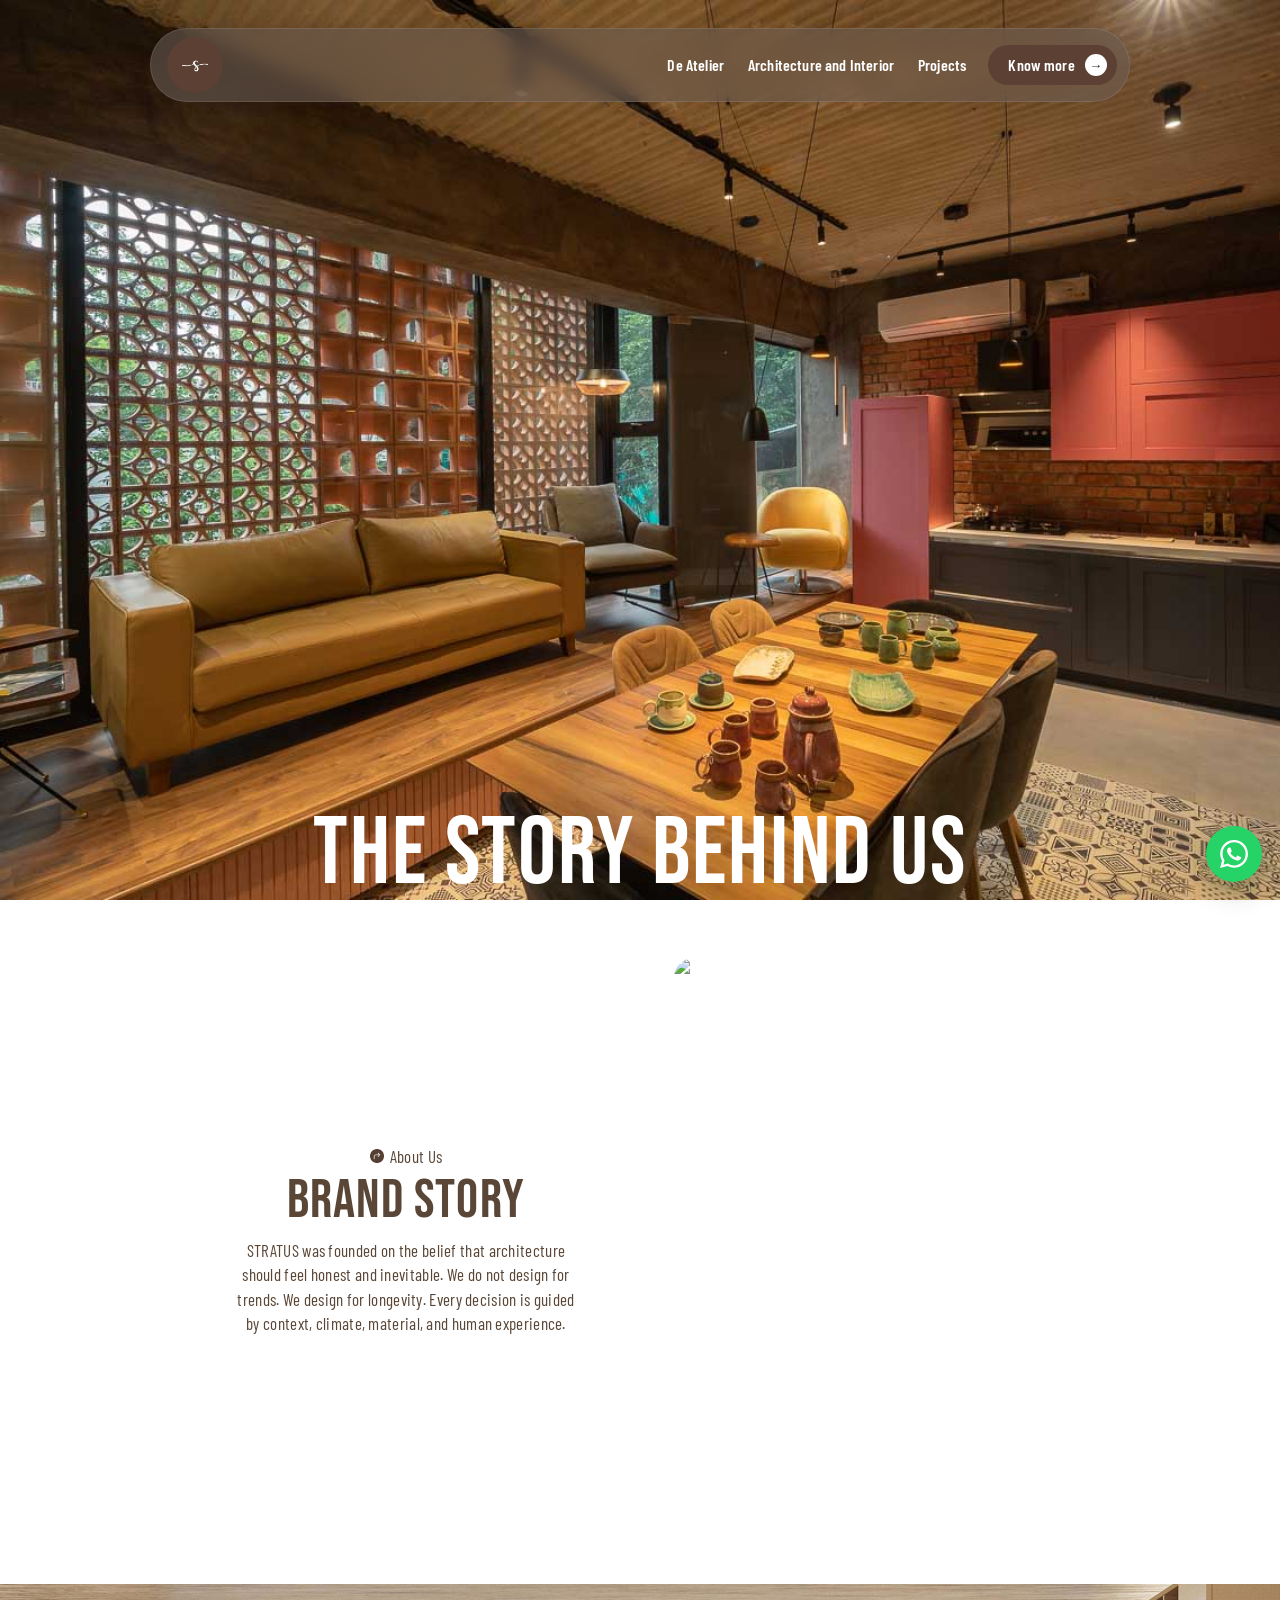
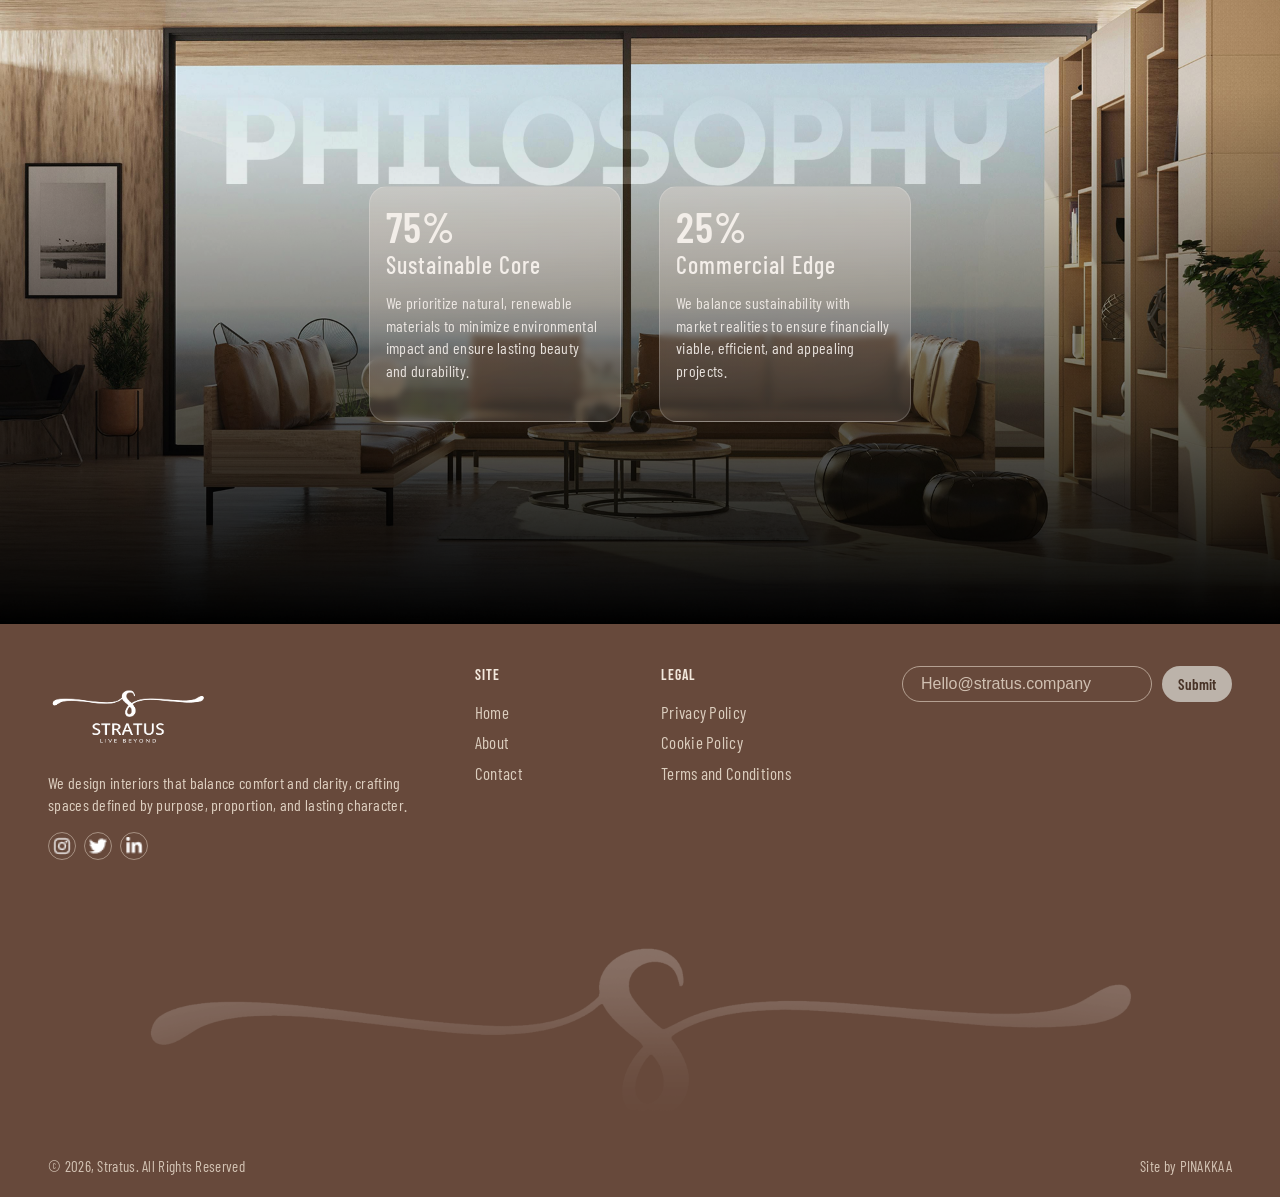
==== about.html @ a78f282c "first commit" ====
<!doctype html>
<html lang="en">
  <head>
    <meta charset="UTF-8" />
    <meta name="viewport" content="width=device-width, initial-scale=1, viewport-fit=cover" />
    <title>About | Stratus</title>
    <link rel="preload" href="./photos/Mungo/aboutbanner.jpg" as="image" fetchpriority="high" />
    <link
      rel="preload"
      href="./Font/Panigale-Font/Panigale-SemiBold.woff2"
      as="font"
      type="font/woff2"
      crossorigin
    />
    <link
      rel="preload"
      href="./Font/Barlow_Condensed/BarlowCondensed-Regular.woff2"
      as="font"
      type="font/woff2"
      crossorigin
    />
    <link rel="stylesheet" href="./styles.css" />
  </head>
  <body class="top-hero-page about-page">
    <header>
      <a href="./index.html" class="top-corner-logo" aria-label="Stratus Home">
        <img src="./Public/navbar/logo.png" alt="Stratus logo" class="top-corner-logo-img" fetchpriority="high" decoding="async" />
      </a>
      <nav class="navbar" aria-label="Primary">
        <div class="navbar-leading">
          <a href="./index.html" class="brand" aria-label="Stratus Home">
            <img
              src="./Font/New_images/BG (2).png"
              alt="Stratus logo"
              class="brand-logo"
              fetchpriority="high"
              decoding="async"
            />
          </a>
          <button
            type="button"
            class="nav-toggle"
            aria-expanded="false"
            aria-controls="site-navigation"
            aria-label="Open menu"
          >
            <span class="nav-toggle-bars" aria-hidden="true">
              <span class="nav-toggle-bar"></span>
              <span class="nav-toggle-bar"></span>
              <span class="nav-toggle-bar"></span>
            </span>
          </button>
        </div>
        <div class="nav-backdrop" aria-hidden="true"></div>
        <div class="nav-right" id="site-navigation">
          <ul class="nav-links">
            <li><a href="./de-atelier.html">De Atelier</a></li>
            <li><a href="./arch_and_intero.html">Architecture and Interior</a></li>
            <li><a href="./project.html">Projects</a></li>
          </ul>
          <a href="./contact.html" class="hero-contact-btn"
            >Know more <span class="hero-contact-btn-icon" aria-hidden="true">&#8594;</span></a
          >
        </div>
      </nav>
    </header>

    <section class="about-hero page-hero">
      <div class="page-hero-content">
        <h1 class="about-hero-title">The Story Behind Us</h1>
      </div>
    </section>

    <section class="brand-story-section">
      <div class="brand-story-header">
        <p class="brand-story-kicker">About Us</p>
        <h2>Brand Story</h2>
        <p>
          STRATUS was founded on the belief that architecture should feel honest and inevitable. We
          do not design for trends. We design for longevity. Every decision is guided by context,
          climate, material, and human experience.
        </p>
      </div>

      <div class="brand-story-images">
        <div class="brand-story-image">
          <img
            src="./photos/Mungo/container_omage.png"
            alt="Warm dining interior with wood ceiling and patterned seating"
            loading="lazy"
            decoding="async"
          />
        </div>
      </div>
    </section>

    <section class="philosophy-section" id="philosophy">
      <div class="philosophy-layout">
        <div class="philosophy-cards">
          <article class="philosophy-card">
            <h3>75%</h3>
            <h4>Sustainable Core</h4>
            <p>
              We prioritize natural, renewable materials to minimize environmental impact and ensure
              lasting beauty and durability.
            </p>
          </article>
          <article class="philosophy-card">
            <h3>25%</h3>
            <h4>Commercial Edge</h4>
            <p>
              We balance sustainability with market realities to ensure financially viable, efficient,
              and appealing projects.
            </p>
          </article>
        </div>
      </div>
    </section>

    <section class="founder-note-section" hidden>
      <div class="founder-note-layout">
        <div class="founder-note-content">
          <p class="founder-note-kicker">
            <img src="./Font/New_images/Arrow.png" alt="" loading="lazy" decoding="async" aria-hidden="true" />
            Our Founder
          </p>
          <h2>Design Philosophy</h2>
          <p>
            We believe simplicity carries depth.
            <br />
            When design is resolved correctly, it does not seek attention.
            <br />
            It feels natural, intuitive, and complete.
            <br />
            Our goal is to create spaces that people connect with over time.
          </p>
        </div>

        <div class="founder-note-image-placeholder">
          <img
            src="./Public/about/Secession%20in%20a%20contemporary%20setting%20optimized%20for%20modern%20living%20style..png"
            alt="Founder portrait seated on a stone ledge, wearing a green blazer"
            loading="lazy"
            decoding="async"
          />
        </div>
      </div>
    </section>

    <section class="teams-section" id="teams" aria-labelledby="teams-heading" hidden>
      <div class="teams-inner">
        <div class="teams-copy">
          <span class="teams-kicker">Projects</span>
          <h2 id="teams-heading">Spaces That Speak for Themselves</h2>
          <p class="teams-subcopy">
            A curated selection of completed spaces that reflect our design language, material clarity,
            and execution quality.
          </p>
        </div>

        <div class="teams-grid-shell">
          <div class="teams-grid">
            <article class="teams-member-card">
              <div class="teams-grid-item">
                <img src="./Public/about/about%20(1).png" alt="Brutalist waterside building at dusk with warm interior light and reflective plaza" loading="lazy" decoding="async" />
                <div class="teams-grid-overlay">
                  <h3>Brutalist Waterside Residence</h3>
                  <p>Architectural form and warm interior glow balanced with a reflective landscape setting.</p>
                </div>
              </div>
            </article>
            <article class="teams-member-card">
              <div class="teams-grid-item">
                <img src="./Public/about/about%20(2).png" alt="Contemporary interior lounge with concrete walls, patterned tile, and staircase" loading="lazy" decoding="async" />
                <div class="teams-grid-overlay">
                  <h3>Contemporary Lounge</h3>
                  <p>Layered textures, sculpted circulation, and material contrast for calm social spaces.</p>
                </div>
              </div>
            </article>
            <article class="teams-member-card">
              <div class="teams-grid-item">
                <img src="./Public/about/about%20(3).png" alt="Warm retail interior with branded counter, shelving, and soft lighting" loading="lazy" decoding="async" />
                <div class="teams-grid-overlay">
                  <h3>Retail Experience Space</h3>
                  <p>A balanced retail environment focused on product clarity, warmth, and easy movement.</p>
                </div>
              </div>
            </article>
            <article class="teams-member-card">
              <div class="teams-grid-item">
                <img src="./Public/about/cafe_grey.png" alt="Cafe interior with wood ceiling and patterned seating" loading="lazy" decoding="async" />
                <div class="teams-grid-overlay">
                  <h3>Cafe Grey</h3>
                  <p>A hospitality interior crafted through tonal woods, daylight, and inviting seating zones.</p>
                </div>
              </div>
            </article>
            <article class="teams-member-card">
              <div class="teams-grid-item">
                <img src="./Public/about/Dongle.png" alt="Open coworking space with wood desks and garden views" loading="lazy" decoding="async" />
                <div class="teams-grid-overlay">
                  <h3>Dongle Desk</h3>
                  <p>Collaborative workspace shaped for focus, flexibility, and long-hour user comfort.</p>
                </div>
              </div>
            </article>
            <article class="teams-member-card">
              <div class="teams-grid-item">
                <img src="./Public/about/on_going.jpg" alt="Contemporary building with warm lighting and architectural detailing" loading="lazy" decoding="async" />
                <div class="teams-grid-overlay">
                  <h3>Ongoing Villa Project</h3>
                  <p>Current development integrating architectural precision with enduring lifestyle planning.</p>
                </div>
              </div>
            </article>
          </div>
        </div>
      </div>
    </section>

    <footer class="site-footer footer-v2">
      <div class="footer-v2-inner">
        <div class="footer-v2-top">
          <div class="footer-v2-brand">
            <a href="./index.html" class="footer-v2-logo-link" aria-label="Stratus Home">
              <img src="./Public/navbar/logo.png" alt="Stratus logo" class="footer-v2-logo" loading="lazy" decoding="async" />
            </a>
            <p>
              We design interiors that balance comfort and clarity, crafting spaces defined by
              purpose, proportion, and lasting character.
            </p>
            <div class="footer-v2-social">
              <a href="#" aria-label="Instagram"><img src="./Public/services/instagram.png" alt="" class="footer-social-icon" loading="lazy" decoding="async" /></a>
              <a href="#" aria-label="Twitter"><img src="./Public/services/twitter.png" alt="" class="footer-social-icon" loading="lazy" decoding="async" /></a>
              <a href="#" aria-label="LinkedIn"><img src="./Public/services/linkedin-in.png" alt="" class="footer-social-icon" loading="lazy" decoding="async" /></a>
            </div>
          </div>

          <div class="footer-v2-links">
            <h3>Site</h3>
            <a href="./index.html">Home</a>
            <a href="./about.html">About</a>
            <a href="./contact.html">Contact</a>
          </div>

          <div class="footer-v2-links">
            <h3>Legal</h3>
            <a href="./privacy.html">Privacy Policy</a>
            <a href="#">Cookie Policy</a>
            <a href="./terms.html">Terms and Conditions</a>
          </div>

          <form class="footer-v2-subscribe" action="#" method="post">
            <label for="footer-email-about" class="sr-only">Email</label>
            <input id="footer-email-about" type="email" placeholder="Hello@stratus.company" />
            <button type="submit">Submit</button>
          </form>
        </div>

        <img
          src="./photos/gallary/footter_image.png"
          alt=""
          class="footer-v2-wordmark-image"
          loading="lazy"
          decoding="async"
          aria-hidden="true"
        />

        <div class="footer-v2-bottom">
          <p>&copy; 2026, Stratus. All Rights Reserved</p>
          <p>Site by PINAKKAA</p>
        </div>
      </div>
    </footer>

    <script src="./script.js" defer></script>
  </body>
</html>
---- styles.css ----
@font-face {
  font-family: "Panigale";
  src:
    url("./Font/Panigale-Font/Panigale-Regular.woff2") format("woff2"),
    url("./Font/Panigale-Font/Panigale-Regular.woff") format("woff"),
    url("./Font/Panigale-Font/Panigale-Regular.ttf") format("truetype"),
    local("Panigale"),
    local("Panigale Regular"),
    url("./Font/Panigale-Font/panigale.otf") format("opentype");
  font-weight: 400;
  font-style: normal;
  font-display: swap;
}

@font-face {
  font-family: "Panigale";
  src:
    url("./Font/Panigale-Font/Panigale-Medium.woff2") format("woff2"),
    url("./Font/Panigale-Font/Panigale-Medium.woff") format("woff"),
    url("./Font/Panigale-Font/Panigale-Medium.ttf") format("truetype"),
    local("Panigale Medium"),
    url("./Font/Panigale-Font/panigale.otf") format("opentype");
  font-weight: 500;
  font-style: normal;
  font-display: swap;
}

@font-face {
  font-family: "Panigale";
  src:
    url("./Font/Panigale-Font/Panigale-SemiBold.woff2") format("woff2"),
    url("./Font/Panigale-Font/Panigale-SemiBold.woff") format("woff"),
    url("./Font/Panigale-Font/Panigale-SemiBold.ttf") format("truetype"),
    local("Panigale SemiBold"),
    local("Panigale Semibold"),
    url("./Font/Panigale-Font/panigale.otf") format("opentype");
  font-weight: 600;
  font-style: normal;
  font-display: swap;
}

@font-face {
  font-family: "Metropolis";
  src: url("./Font/avenir-similar-fonts/Metropolis/Metropolis-Regular.otf") format("opentype");
  font-weight: 400;
  font-style: normal;
  font-display: swap;
}

@font-face {
  font-family: "Metropolis";
  src: url("./Font/avenir-similar-fonts/Metropolis/Metropolis-Medium.otf") format("opentype");
  font-weight: 500;
  font-style: normal;
  font-display: swap;
}

@font-face {
  font-family: "Metropolis";
  src: url("./Font/avenir-similar-fonts/Metropolis/Metropolis-SemiBold.otf") format("opentype");
  font-weight: 600;
  font-style: normal;
  font-display: swap;
}

@font-face {
  font-family: "Metropolis";
  src: url("./Font/avenir-similar-fonts/Metropolis/Metropolis-Bold.otf") format("opentype");
  font-weight: 700;
  font-style: normal;
  font-display: swap;
}

@font-face {
  font-family: "Barlow Condensed";
  src:
    url("./Font/Barlow_Condensed/BarlowCondensed-Regular.woff2") format("woff2"),
    url("./Font/Barlow_Condensed/BarlowCondensed-Regular.woff") format("woff"),
    url("./Font/Barlow_Condensed/BarlowCondensed-Regular.ttf") format("truetype"),
    local("Barlow Condensed"),
    local("BarlowCondensed-Regular");
  font-weight: 400;
  font-style: normal;
  font-display: swap;
}

@font-face {
  font-family: "MuseoModerno";
  src:
    url("./Font/museomoderno/MuseoModerno-Regular.ttf") format("truetype"),
    local("MuseoModerno Regular"),
    local("MuseoModerno");
  font-weight: 400;
  font-style: normal;
  font-display: swap;
}

@font-face {
  font-family: "MuseoModerno";
  src:
    url("./Font/museomoderno/MuseoModerno-Bold.ttf") format("truetype"),
    local("MuseoModerno Bold");
  font-weight: 700;
  font-style: normal;
  font-display: swap;
}

@font-face {
  font-family: "Barlow Condensed";
  src:
    url("./Font/Barlow_Condensed/BarlowCondensed-Medium.woff2") format("woff2"),
    url("./Font/Barlow_Condensed/BarlowCondensed-Medium.woff") format("woff"),
    url("./Font/Barlow_Condensed/BarlowCondensed-Medium.ttf") format("truetype"),
    local("Barlow Condensed Medium"),
    local("BarlowCondensed-Medium");
  font-weight: 500;
  font-style: normal;
  font-display: swap;
}

@font-face {
  font-family: "Barlow Condensed";
  src:
    url("./Font/Barlow_Condensed/BarlowCondensed-SemiBold.woff2") format("woff2"),
    url("./Font/Barlow_Condensed/BarlowCondensed-SemiBold.woff") format("woff"),
    url("./Font/Barlow_Condensed/BarlowCondensed-SemiBold.ttf") format("truetype"),
    local("Barlow Condensed SemiBold"),
    local("BarlowCondensed-SemiBold");
  font-weight: 600;
  font-style: normal;
  font-display: swap;
}

@font-face {
  font-family: "Bebas Neue";
  src:
    url("./Font/Bebas_Neue/BebasNeue-Regular.ttf") format("truetype"),
    local("Bebas Neue"),
    local("BebasNeue-Regular");
  font-weight: 400;
  font-style: normal;
  font-display: swap;
}

@font-face {
  font-family: "Bebas Neue";
  src:
    url("./Font/Bebas_Neue/BebasNeue-Regular.ttf") format("truetype"),
    local("Bebas Neue"),
    local("BebasNeue-Regular");
  font-weight: 700;
  font-style: normal;
  font-display: swap;
}

/* Opacity only — never put `transform` on `body` for page-in, or `position: fixed`
   children of body attach to body and scroll with the page (e.g. WhatsApp FAB). */
@keyframes stratus-page-in {
  from {
    opacity: 0;
  }

  to {
    opacity: 1;
  }
}

:root {
  /* Large display / hero + exclusions from Metropolis headings */
  --display-font: "Panigale", serif;
  /* Display headings site-wide */
  --heading-font: "Bebas Neue", "Metropolis", sans-serif;
  --body-font: "Barlow Condensed", sans-serif;
  --primary: #d6bfa8;
  --primary-light: #e5d3c2;
  /* Home “Our Services” band + home page canvas (index.html) */
  --home-services-surface: #efe4da;
  --primary-dark: #cbb29a;
  --accent-gold: #c6a87d;
  --accent-brown: #8c6e54;
  --text-dark: #1a1a1a;
  --text-muted: #5a4636;
  --bg-light: #f5f3ef;
  --gray: #a8a29e;
  --navbar-color: #553d32;
  --space-xs: 8px;
  --space-sm: 16px;
  --space-md: 32px;
  --space-lg: 64px;
  --space-xl: 120px;
  --hero-nav-max-width: 980px;
  --hero-nav-padding-desktop: 8px 12px 8px 16px;
  --hero-nav-padding-mobile: 10px 12px;
  --hero-nav-surface: rgba(103, 92, 86, 0.58);
  --hero-nav-brand: #5b4033;
  --hero-nav-cta: #5b4033;
  /* Base copy scale — inherited by paragraphs and most UI text */
  --site-body-size: 18px;
  --site-body-line-height: 1.65;
  --paper-theme: radial-gradient(rgba(255, 255, 255, 0.28) 1px, transparent 1px),
    repeating-linear-gradient(
      45deg,
      rgba(90, 70, 54, 0.07) 0px,
      rgba(90, 70, 54, 0.07) 1px,
      transparent 1px,
      transparent 6px
    ),
    linear-gradient(145deg, rgba(255, 255, 255, 0.1), rgba(90, 70, 54, 0.1));
}

html {
  background-color: var(--primary-light);
  -webkit-text-size-adjust: 100%;
  text-size-adjust: 100%;
  overflow-x: clip;
}

* {
  box-sizing: border-box;
}

img,
video,
canvas {
  max-width: 100%;
  height: auto;
}

a,
button,
[role="button"],
input,
textarea,
select {
  -webkit-tap-highlight-color: rgba(198, 168, 125, 0.25);
}

body {
  margin: 0;
  max-width: 100%;
  overflow-x: clip;
  font-family: var(--body-font);
  font-size: var(--site-body-size);
  line-height: var(--site-body-line-height);
  letter-spacing: 0.3px;
  color: #fff;
}

.top-hero-page,
.home-page {
  max-width: 100%;
  overflow-x: clip;
}

.about-page {
  background: #ffffff;
}

@media (prefers-reduced-motion: no-preference) {
  html {
    scroll-behavior: smooth;
  }

  /* Fade page content only — not the site chrome header (avoids navbar seam lines during load) */
  body {
    animation: none;
    opacity: 1;
  }

  body > section,
  body > footer {
    animation: stratus-page-in 0.3s cubic-bezier(0.22, 1, 0.36, 1) both;
  }

  html.stratus-exit-prep body {
    animation: none;
    opacity: 1;
    transform: none;
  }

  html.stratus-exit-prep body > section,
  html.stratus-exit-prep body > footer {
    animation: none;
    opacity: 1;
  }

  html.stratus-exit-prep body.stratus-is-leaving {
    opacity: 0;
    /* no transform — keeps fixed UI (e.g. WhatsApp) viewport-anchored during exit */
    transition: opacity 0.26s cubic-bezier(0.4, 0, 0.2, 1);
  }

  html.stratus-exit-prep body.stratus-is-leaving > section,
  html.stratus-exit-prep body.stratus-is-leaving > footer {
    opacity: 0;
    transition: opacity 0.26s cubic-bezier(0.4, 0, 0.2, 1);
  }
}

/* Faster first paint for below-the-fold sections */
.top-hero-page body > section:not(:first-of-type),
.top-hero-page body > footer {
  content-visibility: auto;
  contain-intrinsic-size: auto 480px;
}

.brand-story-section,
.founder-note-section,
.about-section,
.about-visual-section,
.services-section,
.projects-section,
.gallary-section,
.latest-article-section,
.testimonials-section,
.contact-section {
  background-image: var(--paper-theme);
  background-size: 4px 4px, 8px 8px, 100% 100%;
  background-blend-mode: multiply, soft-light, normal;
}

h1,
h2,
h3 {
  font-family: var(--heading-font);
  letter-spacing: 1px;
}

h1 {
  font-size: 72px;
  font-weight: 600;
  line-height: 1.2;
  letter-spacing: 1.2px;
  margin: 0;
}

h2 {
  font-size: 54px;
  font-weight: 600;
  line-height: 1.2;
  letter-spacing: 1.2px;
}

h3 {
  font-size: 38px;
  font-weight: 500;
  line-height: 1.3;
}

h4 {
  font-size: 32px;
  font-weight: 500;
  line-height: 1.3;
  font-family: var(--heading-font);
  letter-spacing: 1px;
}

h5 {
  font-size: 25px;
  font-weight: 400;
  line-height: 1.4;
  font-family: var(--heading-font);
  letter-spacing: 1px;
}

h6 {
  font-size: 20px;
  font-weight: 400;
  line-height: 1.4;
  font-family: var(--heading-font);
  letter-spacing: 1px;
}

/* Hero H1s — Bebas Neue */
.home-page .hero-content h1,
.top-hero-page .page-hero-content h1,
.hero .hero-content h1,
.about-hero-content h1,
.contact-hero-content h1,
.services-hero-content h1,
.architecture-hero-content h1 {
  font-family: var(--heading-font);
}

.hero {
  min-height: 110vh;
  display: flex;
  flex-direction: column;
  background-position: left center;
  background-size: cover;
  background-repeat: no-repeat;
}

.navbar {
  width: 100%;
  max-width: 100%;
  padding: var(--space-sm) var(--space-lg);
  background-color: var(--navbar-color);
  display: flex;
  align-items: center;
  justify-content: space-between;
  isolation: isolate;
  -webkit-backface-visibility: hidden;
  backface-visibility: hidden;
}

.navbar-leading {
  display: flex;
  align-items: center;
  gap: var(--space-sm);
  flex: 0 1 auto;
  min-width: 0;
}

.brand {
  text-decoration: none;
  display: inline-flex;
  align-items: center;
  justify-content: center;
}

.navbar .brand {
  width: 56px;
  height: 56px;
  border-radius: 999px;
  background: var(--hero-nav-brand);
  border: none;
  flex-shrink: 0;
}

.brand-logo {
  display: block;
  width: 30px;
  height: auto;
  object-fit: contain;
}

.nav-right {
  display: flex;
  align-items: center;
  gap: 24px;
}

.nav-links {
  list-style: none;
  display: flex;
  align-items: center;
  gap: var(--space-md);
  margin: 0;
  padding: 0;
}

.nav-links a {
  text-decoration: none;
  color: #fff;
  font-size: 18px;
  font-weight: 500;
}

.nav-toggle,
.nav-backdrop {
  display: none;
}

.nav-toggle {
  box-sizing: border-box;
  align-items: center;
  justify-content: center;
  width: 44px;
  height: 44px;
  margin: 0;
  padding: 0;
  border: none;
  border-radius: 8px;
  background: transparent;
  color: #fff;
  cursor: pointer;
  font-family: inherit;
  font-size: 0;
  line-height: 0;
  flex-shrink: 0;
}

.nav-toggle:focus-visible {
  outline: 2px solid #fff;
  outline-offset: 3px;
}

.nav-toggle-bars {
  display: flex;
  flex-direction: column;
  justify-content: center;
  gap: 5px;
  width: 22px;
}

.nav-toggle-bar {
  display: block;
  height: 2px;
  width: 100%;
  border-radius: 1px;
  background: currentColor;
  transform-origin: center;
  transition:
    transform 0.25s ease,
    opacity 0.2s ease;
}

.navbar.is-open .nav-toggle-bar:nth-child(1) {
  transform: translateY(7px) rotate(45deg);
}

.navbar.is-open .nav-toggle-bar:nth-child(2) {
  opacity: 0;
  transform: scaleX(0);
}

.navbar.is-open .nav-toggle-bar:nth-child(3) {
  transform: translateY(-7px) rotate(-45deg);
}

@media (prefers-reduced-motion: reduce) {
  .nav-toggle-bar {
    transition: none;
  }
}

body.nav-menu-open {
  overflow: hidden;
}

button {
  padding: 14px 28px;
  border-radius: 8px;
  background: var(--navbar-color);
  color: #fff;
  border: 1px solid rgba(255, 255, 255, 0.5);
  font-family: var(--body-font);
  font-size: 18px;
  font-weight: 600;
  cursor: pointer;
}

.btn-primary:hover {
  filter: brightness(1.08);
}

.hero-content {
  flex: 1;
  display: flex;
  justify-content: center;
  align-items: center;
  text-align: center;
  padding: var(--space-lg);
}

/* Home page — page background matches “A complete approach…” services band */
html:has(body.home-page),
body.home-page {
  background-color: var(--home-services-surface);
}

/* Home page hero + nav redesign */
.home-page .hero {
  position: relative;
  min-height: 100vh;
  padding: 0 22px 0;
  overflow: hidden;
  background-color: #2a1f18;
}

.home-page .home-hero-video {
  position: absolute;
  inset: 0;
  z-index: 0;
  width: 100%;
  height: 100%;
  object-fit: cover;
  object-position: center;
  pointer-events: none;
}

@media (prefers-reduced-motion: reduce) {
  .home-page .home-hero-video {
    display: none;
  }

  .home-page .hero {
    background-image: none;
  }
}

/* Home page — triptych banner (first section) */
.home-page .home-banner-section {
  position: relative;
  box-sizing: border-box;
  display: flex;
  flex-direction: column;
  align-items: center;
  background-color: #fff;
  padding:
    clamp(112px, 9.5vw, 148px)
    0.5rem
    clamp(16px, 2.5vw, 32px);
  min-height: calc(min(74vh, 820px) + clamp(152px, 12vw, 212px));
  overflow: visible;
}

.home-page .home-banner-stage {
  position: relative;
  --home-banner-width: 980px;
  --home-banner-height: 477px;
  --home-banner-gap: clamp(40px, 5vw, 68px);
  --home-banner-logo-width: 118%;
  width: min(100%, var(--home-banner-width));
  margin: 0 auto;
}

.home-page .home-banner-columns {
  display: grid;
  grid-template-columns: repeat(3, minmax(0, 1fr));
  gap: var(--home-banner-gap);
  width: 100%;
  height: var(--home-banner-height);
  min-height: var(--home-banner-height);
  max-height: var(--home-banner-height);
}

.home-page .home-banner-panel {
  position: relative;
  height: var(--home-banner-height);
  min-height: var(--home-banner-height);
  max-height: var(--home-banner-height);
  overflow: hidden;
  background-color: #f2f2f2;
}

.home-page .home-banner-panel img {
  width: 100%;
  height: 100%;
  object-fit: cover;
  object-position: center;
  display: block;
}

.home-page .home-banner-panel--center img {
  filter: grayscale(100%) contrast(1.08);
}

.home-page .home-banner-panel--center img.home-banner-center-com {
  position: absolute;
  left: 50%;
  bottom: clamp(6px, 2vw, 14px);
  transform: translateX(-50%);
  width: auto;
  max-width: min(98%, 420px);
  height: auto;
  max-height: min(42%, 120px);
  object-fit: contain;
  object-position: center bottom;
  z-index: 2;
  pointer-events: none;
  filter: none;
}

.home-page .home-banner-panel--cycle img {
  position: absolute;
  inset: 0;
  opacity: 0;
  transition: opacity 0.9s ease;
}

.home-page .home-banner-panel--cycle img.is-active {
  opacity: 1;
}

.home-page .home-banner-logo {
  position: absolute;
  left: 50%;
  right: auto;
  bottom: clamp(44px, 7.5vw, 88px);
  z-index: 2;
  width: var(--home-banner-logo-width, 96%);
  max-width: none;
  height: auto;
  display: block;
  pointer-events: none;
  object-fit: contain;
  object-position: center bottom;
  transform: translateX(-50%);
}

@media (max-width: 900px) {
  .home-page .home-banner-section {
    padding:
      clamp(96px, 16vw, 116px)
      max(0.5rem, env(safe-area-inset-right, 0px))
      clamp(10px, 2.5vw, 16px)
      max(0.5rem, env(safe-area-inset-left, 0px));
    min-height: calc(clamp(180px, 34vw, 290px) + clamp(108px, 16vw, 130px));
  }

  .home-page .home-banner-stage {
    --home-banner-width: min(100%, 760px);
    --home-banner-height: clamp(154px, 39vw, 272px);
    --home-banner-gap: clamp(8px, 2.3vw, 14px);
    --home-banner-logo-width: clamp(280px, 78vw, 610px);
    width: var(--home-banner-width);
    margin-top: clamp(8px, 2.2vw, 14px);
  }

  .home-page .home-banner-columns {
    display: grid;
    grid-template-columns: repeat(3, minmax(0, 1fr));
    gap: var(--home-banner-gap);
    width: 100%;
    height: var(--home-banner-height);
    min-height: var(--home-banner-height);
    max-height: var(--home-banner-height);
  }

  .home-page .home-banner-panel {
    height: var(--home-banner-height);
    min-height: var(--home-banner-height);
    max-height: var(--home-banner-height);
  }

  .home-page .home-banner-panel--cycle img {
    position: absolute;
    inset: 0;
    opacity: 0;
    transition: opacity 0.9s ease;
  }

  .home-page .home-banner-panel--cycle img.is-active {
    opacity: 1;
  }

  .home-page .home-banner-panel--center img.home-banner-center-com {
    display: block;
    bottom: clamp(4px, 1.2vw, 10px);
    max-width: min(92%, 150px);
    max-height: min(42%, 56px);
  }

  .home-page .home-banner-logo {
    position: absolute;
    left: 50%;
    right: auto;
    bottom: clamp(26px, 5.5vw, 42px);
    z-index: 2;
    width: var(--home-banner-logo-width, 92%);
    max-width: none;
    height: auto;
    margin-inline: auto;
    pointer-events: none;
    object-fit: contain;
    object-position: center bottom;
    transform: translateX(-50%);
  }
}

/* Home triptych — large / ultra-wide displays only (keeps 980×477 ratio; unchanged ≤900px and typical desktop <1680px) */
@media (min-width: 1680px) {
  .home-page .home-banner-section {
    --home-banner-width: min(1220px, 72vw);
    --home-banner-height: calc(var(--home-banner-width) * 477 / 980);
    min-height: calc(
      var(--home-banner-height) + clamp(112px, 9.5vw, 148px) + clamp(40px, 5.5vh, 96px) + clamp(16px, 2.5vw, 32px)
    );
  }

  .home-page .home-banner-stage {
    --home-banner-width: min(1220px, 72vw);
    --home-banner-height: calc(var(--home-banner-width) * 477 / 980);
    --home-banner-gap: clamp(44px, 4.5vw, 72px);
  }
}

@media (min-width: 2200px) {
  .home-page .home-banner-section {
    --home-banner-width: min(1480px, 74vw);
    --home-banner-height: calc(var(--home-banner-width) * 477 / 980);
    min-height: calc(
      var(--home-banner-height) + clamp(112px, 9.5vw, 148px) + clamp(48px, 6vh, 112px) + clamp(16px, 2.5vw, 32px)
    );
  }

  .home-page .home-banner-stage {
    --home-banner-width: min(1480px, 74vw);
    --home-banner-height: calc(var(--home-banner-width) * 477 / 980);
    --home-banner-gap: clamp(48px, 4.2vw, 80px);
  }
}

@media (prefers-reduced-motion: reduce) {
  .home-page .home-banner-panel--cycle img {
    transition: none;
  }
}

.home-page .navbar,
.top-hero-page .navbar {
  position: relative;
  z-index: 5;
  max-width: var(--hero-nav-max-width);
  margin: 28px auto 0;
  padding: var(--hero-nav-padding-desktop);
  border-radius: 999px;
  background: var(--hero-nav-surface);
  border: 1px solid rgba(255, 255, 255, 0.1);
  box-shadow: 0 4px 24px rgba(26, 18, 14, 0.12);
  backdrop-filter: blur(10px) saturate(120%);
  -webkit-backdrop-filter: blur(10px) saturate(120%);
}

.top-hero-page .top-corner-logo,
.home-page .top-corner-logo {
  display: none;
}

.home-corner-logo {
  position: absolute;
  top: 34px;
  left: 30px;
  z-index: 6;
  display: inline-flex;
  text-decoration: none;
}

.home-corner-logo-img {
  width: 112px;
  height: auto;
  display: block;
}

.home-page .brand-logo {
  width: 26px;
}

@media (min-width: 769px) {
  .home-page .nav-right {
    flex: 1 1 auto;
    width: auto;
    min-width: 0;
    justify-content: flex-end;
    gap: 22px;
  }
}

.home-page .nav-links {
  gap: 24px;
}

.home-page .nav-links a {
  color: #ffffff;
  font-size: 16px;
  font-weight: 600;
  letter-spacing: 0.01em;
}

.hero-contact-btn {
  display: inline-flex;
  align-items: center;
  gap: 10px;
  flex-shrink: 0;
  text-decoration: none;
  color: #fff;
  font-family: var(--body-font);
  font-size: 16px;
  font-weight: 600;
  line-height: 1;
  padding: 9px 10px 9px 20px;
  border-radius: 999px;
  background: var(--hero-nav-cta);
  border: none;
  box-shadow: none;
  transition: filter 0.2s ease;
}

.hero-contact-btn:hover,
.hero-contact-btn:focus-visible {
  filter: brightness(1.08);
}

.hero-contact-btn-icon {
  display: inline-grid;
  place-items: center;
  width: 22px;
  height: 22px;
  border-radius: 50%;
  background: #ffffff;
  color: #3e2e26;
  font-size: 13px;
  font-weight: 700;
  line-height: 1;
}

.home-page .hero-content {
  position: absolute;
  left: 0;
  right: 0;
  bottom: 0;
  z-index: 2;
  justify-content: flex-end;
  align-items: center;
  padding: 0 22px 0;
}

.hero-content-bottom {
  width: min(100%, 1040px);
  margin: 0 auto;
  display: flex;
  flex-direction: column;
  align-items: center;
  gap: 14px;
  text-align: center;
  padding-bottom: 0;
}

.hero-content-meta {
  display: flex;
  align-items: center;
  justify-content: flex-start;
  align-self: flex-start;
  gap: 18px;
  margin-left: 52px;
}

.hero-start-btn {
  text-decoration: none;
  display: inline-flex;
  align-items: center;
  justify-content: center;
  min-height: 34px;
  padding: 8px 16px;
  border-radius: 999px;
  background: rgba(255, 255, 255, 0.95);
  color: #3e2a1f;
  font-size: 15px;
}

.hero-content-meta p {
  margin: 0;
  color: rgba(255, 255, 255, 0.84);
  font-size: 15px;
}

.home-page .hero-content h1 {
  margin: 0;
  font-family: var(--heading-font);
  font-weight: 700;
  color: #fff;
  font-size: clamp(72px, 12.6vw, 170px);
  letter-spacing: 0.02em;
  line-height: 0.82;
}

/* Home: faster first paint — below-fold sections defer layout until near the viewport */
body.home-page .home-about-redesign,
body.home-page .home-services-redesign,
body.home-page .home-process-section,
body.home-page .home-why-section,
body.home-page .home-faq-section {
  content-visibility: auto;
  contain-intrinsic-size: auto 520px;
}

.home-about-redesign {
  background: #ffffff;
  color: #4a3c31;
  padding: clamp(44px, 6.5vw, 72px) 0.5rem;
}

.home-about-redesign-inner {
  max-width: 1280px;
  margin: 0 auto;
}

.home-about-redesign-layout {
  display: grid;
  grid-template-columns: minmax(240px, 380px) minmax(240px, 440px);
  gap: clamp(36px, 5vw, 60px);
  align-items: center;
  justify-content: center;
  justify-items: center;
  margin: 0 auto;
  width: fit-content;
  max-width: 100%;
}

.home-about-redesign-content {
  width: 100%;
  max-width: 380px;
}

.home-about-redesign-tag {
  margin: 0 0 14px;
  display: inline-flex;
  align-items: center;
  gap: 10px;
  border: none;
  border-radius: 0;
  padding: 0;
  font-size: 14px;
  font-weight: 500;
  letter-spacing: 0.02em;
  line-height: 1;
  color: #4a372d;
  background: transparent;
}

.home-about-redesign .home-about-redesign-tag::before {
  width: 14px;
  height: 14px;
  border-radius: 0;
  background-color: transparent;
  background-image: url("./Font/New_images/Arrow.png");
  background-size: contain;
  background-position: center;
  background-repeat: no-repeat;
}

.home-about-redesign-content h2 {
  margin: 0 0 16px;
  font-family: var(--heading-font);
  font-size: clamp(44px, 4.3vw, 58px);
  font-weight: 600;
  line-height: 1;
  letter-spacing: 0.01em;
  color: #4a3c31;
}

.home-about-redesign-copy {
  margin: 0;
  max-width: 44ch;
  font-size: 17px;
  line-height: 1.45;
  letter-spacing: 0.01em;
  color: #4a3c31;
}

.home-about-redesign-media {
  justify-self: end;
  margin-left: auto;
  margin-right: 0;
  width: 100%;
  max-width: 420px;
  height: auto;
  aspect-ratio: 3 / 4;
  overflow: hidden;
  border-radius: 20px;
}

.home-about-redesign-media img {
  width: 100%;
  height: 100%;
  object-fit: cover;
  display: block;
}

.home-services-redesign {
  background: #ffffff;
  color: #4a3c31;
  padding: 64px clamp(28px, 5vw, 72px) 64px;
}

.home-services-redesign-inner {
  max-width: 1062px;
  margin: 0 auto;
  text-align: center;
}

.home-services-redesign-tag {
  margin: 0 auto 18px;
  display: inline-flex;
  align-items: center;
  gap: 8px;
  border: none;
  border-radius: 999px;
  padding: 8px 16px 8px 12px;
  font-size: 14px;
  font-weight: 600;
  letter-spacing: 0.02em;
  line-height: 1;
  color: #4a3c31;
  background: #eaddcf;
}

.home-services-redesign h2 {
  margin: 0 auto 40px;
  width: 100%;
  max-width: none;
  font-family: var(--heading-font);
  font-size: clamp(16px, 2.65vw, 44px);
  font-weight: 700;
  line-height: 1.12;
  letter-spacing: 0.01em;
  color: #4a3c31;
  text-transform: uppercase;
  white-space: nowrap;
  overflow: hidden;
  text-overflow: ellipsis;
}

.home-services-redesign-cards {
  display: grid;
  grid-template-columns: repeat(2, minmax(0, 1fr));
  gap: clamp(16px, 2vw, 24px);
}

.home-services-redesign-card {
  margin: 0;
}

.home-services-redesign-card-link {
  position: relative;
  display: flex;
  align-items: center;
  justify-content: center;
  aspect-ratio: 1062 / 615;
  border-radius: 32px;
  overflow: hidden;
  text-decoration: none;
  isolation: isolate;
}

.home-services-redesign-card-link img {
  position: absolute;
  inset: 0;
  width: 100%;
  height: 100%;
  object-fit: cover;
  display: block;
  transition: transform 280ms ease;
}

.home-services-redesign-card-link::after {
  content: "";
  position: absolute;
  inset: 0;
  background: linear-gradient(145deg, rgba(32, 22, 16, 0.45) 0%, rgba(24, 16, 12, 0.62) 100%);
  z-index: 1;
}

.home-services-redesign-card h3 {
  position: relative;
  z-index: 2;
  margin: 0;
  padding: clamp(16px, 4vw, 28px);
  max-width: 95%;
  text-align: center;
  font-family: "Barlow Condensed", var(--heading-font);
  font-size: clamp(22px, 2.2vw, 32px);
  font-weight: 700;
  line-height: 1.08;
  letter-spacing: 0.03em;
  text-transform: none;
  color: #ffffff;
  text-wrap: balance;
}

.home-services-redesign-card-link:hover img,
.home-services-redesign-card-link:focus-visible img {
  transform: scale(1.06);
}

.home-process-section {
  background-image: url("./photos/Mungo/e738450881bcaf543d02154aa9ed886aa15eec5e.png");
  background-color: #2a1f1c;
  background-position: center;
  background-size: cover;
  background-repeat: no-repeat;
  color: #f1e7dc;
  padding: 62px clamp(28px, 4vw, 64px) 66px;
}

.home-process-inner {
  max-width: 1240px;
  margin: 0 auto;
  --home-process-gap-x: 24px;
}

/* Header spans row 1; rule row 2; six cards in rows 3–4 */
.home-process-grid {
  display: grid;
  grid-template-columns: repeat(3, minmax(0, 1fr));
  gap: 20px var(--home-process-gap-x);
}

.home-process-header {
  box-sizing: border-box;
  width: 100%;
  min-width: 0;
  margin: 0;
  padding: 0;
  display: flex;
  flex-direction: column;
  align-items: center;
  gap: 8px;
  text-align: center;
}

.home-process-rule {
  grid-column: 1 / -1;
  box-sizing: border-box;
  margin: clamp(10px, 2.5vw, 16px) 0 clamp(14px, 3vw, 20px);
  height: 0;
  border: 0;
  border-top: 1px solid rgba(241, 231, 220, 0.28);
  align-self: stretch;
}

.home-process-header h2 {
  margin: 0;
  font-family: var(--body-font);
  font-size: clamp(48px, 5vw, 72px);
  font-weight: 500;
  line-height: 0.96;
  transform: none;
  width: 100%;
}

.home-process-header p {
  margin: 0;
  width: 100%;
  max-width: 36rem;
  text-align: center;
  font-size: clamp(14px, 1.35vw + 0.55rem, 19px);
  line-height: 1.3;
  color: rgba(241, 231, 220, 0.92);
  white-space: nowrap;
  overflow: hidden;
  text-overflow: ellipsis;
  min-width: 0;
}

/* The Process — calm ease-out, no snap (shared with scroll + hover) */
.home-process-card {
  --home-process-ease: cubic-bezier(0.4, 0, 0.2, 1);
  position: relative;
  border-radius: 12px;
  overflow: hidden;
  transition:
    box-shadow 0.55s var(--home-process-ease),
    background-color 0.55s var(--home-process-ease);
}

.home-process-card:hover {
  background-color: rgba(255, 255, 255, 0.055);
  box-shadow: 0 14px 40px rgba(0, 0, 0, 0.3);
}

@media (prefers-reduced-motion: no-preference) {
  .home-process-section--observe .home-process-card {
    opacity: 0;
    transform: translate3d(0, 14px, 0);
    transition:
      opacity 0.85s var(--home-process-ease) calc(var(--process-reveal-i, 0) * 45ms),
      transform 0.85s var(--home-process-ease) calc(var(--process-reveal-i, 0) * 45ms),
      box-shadow 0.55s var(--home-process-ease),
      background-color 0.55s var(--home-process-ease);
  }

  .home-process-section--observe .home-process-card.home-process-card--visible {
    opacity: 1;
    transform: translate3d(0, 0, 0);
  }

  .home-process-card:hover img {
    transform: scale3d(1.038, 1.038, 1);
  }
}

@media (prefers-reduced-motion: reduce) {
  .home-process-card,
  .home-process-card img {
    transition: none;
  }

  .home-process-card:hover {
    background-color: rgba(255, 255, 255, 0.05);
    box-shadow: none;
  }
}

@media (min-width: 769px) {
  .home-process-header {
    grid-column: 1 / -1;
    grid-row: 1;
    align-self: center;
  }

  .home-process-rule {
    grid-row: 2;
    margin: clamp(12px, 2vw, 20px) 0 clamp(18px, 2.5vw, 28px);
  }

  /* Six cards in two rows below full-width rule */
  .home-process-grid > .home-process-card:nth-child(3) {
    grid-column: 1;
    grid-row: 3;
  }

  .home-process-grid > .home-process-card:nth-child(4) {
    grid-column: 2;
    grid-row: 3;
  }

  .home-process-grid > .home-process-card:nth-child(5) {
    grid-column: 3;
    grid-row: 3;
  }

  .home-process-grid > .home-process-card:nth-child(6) {
    grid-column: 1;
    grid-row: 4;
  }

  .home-process-grid > .home-process-card:nth-child(7) {
    grid-column: 2;
    grid-row: 4;
  }

  .home-process-grid > .home-process-card:nth-child(8) {
    grid-column: 3;
    grid-row: 4;
  }
}

.home-process-card img {
  width: 100%;
  height: 90px;
  object-fit: cover;
  border-radius: 8px;
  display: block;
  margin-bottom: 10px;
  transform-origin: center center;
  transition: transform 0.55s cubic-bezier(0.4, 0, 0.2, 1);
}

.home-process-card h3 {
  margin: 0 0 6px;
  font-size: clamp(22px, 2.2vw, 30px);
  line-height: 1;
  font-weight: 500;
}

.home-process-card p {
  margin: 0;
  max-width: 28ch;
  font-size: 16px;
  line-height: 1.3;
  color: rgba(241, 231, 220, 0.78);
}

.home-why-section {
  background: #ffffff;
  color: #4a3c31;
  padding: 44px clamp(34px, 4.8vw, 86px) 48px;
}

.home-why-inner {
  max-width: 1140px;
  margin: 0 auto;
  display: grid;
  grid-template-columns: minmax(0, 0.9fr) minmax(300px, 0.95fr);
  gap: 26px;
  align-items: start;
}

.home-why-tag {
  margin: 0 0 14px;
  display: inline-flex;
  align-items: center;
  gap: 8px;
  border: 1px solid rgba(74, 58, 49, 0.22);
  border-radius: 999px;
  padding: 6px 12px;
  font-size: 16px;
  line-height: 1;
}

.home-why-left h2 {
  margin: 0 0 14px;
  max-width: 16ch;
  font-family: var(--body-font);
  font-size: clamp(28px, 3.1vw, 40px);
  font-weight: 500;
  line-height: 1.07;
}

.home-why-list {
  margin: 0;
  padding: 0;
  list-style: none;
  display: grid;
  gap: 10px;
  max-width: 410px;
}

.home-why-list li {
  display: flex;
  align-items: center;
  gap: 12px;
  font-size: clamp(16px, 1.35vw, 20px);
  line-height: 1.2;
}

.home-why-list li::before {
  content: counter(step);
  counter-increment: step;
  width: 28px;
  height: 28px;
  border-radius: 999px;
  border: 1px solid rgba(74, 58, 49, 0.3);
  display: inline-flex;
  align-items: center;
  justify-content: center;
  flex-shrink: 0;
  font-size: 15px;
}

.home-why-list {
  counter-reset: step;
}

.home-why-right img {
  width: 100%;
  max-width: 560px;
  aspect-ratio: 16 / 10;
  object-fit: cover;
  border-radius: 14px;
  display: block;
}

.home-each-project-section {
  /* Matches first slide image so first paint matches active card (no placeholder flash) */
  --home-each-project-photo: url("./Public/about/our_ongoing.jpg");
  background-image:
    linear-gradient(105deg, rgba(32, 22, 16, 0.72) 0%, rgba(32, 22, 16, 0.38) 42%, rgba(32, 22, 16, 0.22) 100%),
    var(--home-each-project-photo);
  background-position: center;
  background-size: cover;
  background-repeat: no-repeat;
  padding: 0;
}

.home-each-project-inner {
  max-width: 1480px;
  margin: 0 auto;
  padding: 54px clamp(28px, 4vw, 72px);
  display: flex;
  justify-content: flex-end;
}

.home-each-project-column {
  width: min(640px, 100%);
  display: flex;
  flex-direction: column;
  align-items: stretch;
  gap: 14px;
}

.home-each-project-overlay {
  width: 100%;
  min-width: 0;
}

.home-each-project-panel {
  width: 100%;
  min-width: 0;
  padding: clamp(22px, 3vw, 32px) clamp(20px, 3vw, 28px) clamp(18px, 2.5vw, 24px);
  border-radius: 20px;
  background: rgba(24, 16, 12, 0.42);
  border: 1px solid rgba(255, 248, 240, 0.12);
  box-shadow:
    0 24px 60px rgba(0, 0, 0, 0.35),
    inset 0 1px 0 rgba(255, 255, 255, 0.08);
  backdrop-filter: blur(14px) saturate(130%);
  -webkit-backdrop-filter: blur(14px) saturate(130%);
  color: #f5ebe2;
}

.home-each-project-header {
  margin: 0;
  padding: 0;
  min-width: 0;
  text-align: left;
}

.home-each-project-eyebrow {
  margin: 0 0 10px;
  font-family: var(--body-font);
  font-size: 13px;
  font-weight: 600;
  letter-spacing: 0.22em;
  text-transform: uppercase;
  color: rgba(245, 235, 226, 0.72);
}

.home-each-project-section h2.home-each-project-heading {
  margin: 0;
  max-width: none;
  font-family: var(--heading-font);
  font-style: normal;
  font-weight: 600;
  font-size: clamp(30px, 2.7vw, 40px);
  line-height: 1.08;
  letter-spacing: 0.085em;
  color: #f5ebe2;
}

.home-each-project-heading-line {
  display: block;
}

.home-each-project-progress {
  display: grid;
  grid-template-columns: auto 1fr auto;
  align-items: center;
  gap: clamp(10px, 2vw, 16px);
  margin-bottom: 16px;
}

.home-each-project-edge {
  font-family: var(--body-font);
  font-size: 15px;
  font-weight: 600;
  letter-spacing: 0.06em;
  color: rgba(245, 235, 226, 0.95);
  min-width: 1.75em;
  text-align: center;
}

.home-each-project-rail {
  position: relative;
  min-width: 0;
  padding-top: 10px;
  padding-bottom: 6px;
}

.home-each-project-rail-line {
  position: relative;
  height: 2px;
  border-radius: 999px;
  background: rgba(245, 235, 226, 0.22);
  overflow: hidden;
}

.home-each-project-rail-fill {
  position: absolute;
  left: 0;
  top: 0;
  bottom: 0;
  width: 0%;
  border-radius: inherit;
  background: rgba(245, 235, 226, 0.88);
  transition: width 0.4s cubic-bezier(0.22, 1, 0.36, 1);
}

.home-each-project-rail-steps {
  position: absolute;
  left: 0;
  right: 0;
  top: 0;
  display: flex;
  justify-content: space-between;
  align-items: flex-start;
  pointer-events: none;
}

.home-each-project-rail-steps button {
  pointer-events: auto;
  position: relative;
  top: -5px;
  width: 28px;
  height: 28px;
  margin: 0 -6px;
  border-radius: 50%;
  border: 1px solid rgba(245, 235, 226, 0.35);
  background: rgba(20, 14, 10, 0.55);
  color: rgba(245, 235, 226, 0.55);
  font-family: var(--body-font);
  font-size: 12px;
  font-weight: 600;
  letter-spacing: 0.04em;
  line-height: 1;
  padding: 0;
  cursor: pointer;
  transition:
    color 0.2s ease,
    border-color 0.2s ease,
    background 0.2s ease,
    transform 0.2s ease;
}

.home-each-project-rail-steps button:hover {
  color: rgba(245, 235, 226, 0.92);
  border-color: rgba(245, 235, 226, 0.55);
}

.home-each-project-rail-steps button.is-active {
  color: #1a120e;
  background: #f3eee7;
  border-color: #f3eee7;
  transform: scale(1.05);
}

/* Middle stops: plain dots on the rail — numbers only at start (01) and end (05) */
.home-each-project-rail-steps button.home-each-project-step-dot {
  width: 10px;
  height: 10px;
  min-width: 10px;
  margin: 0 -2px;
  top: 1px;
  font-size: 0;
  color: transparent;
  border-color: rgba(245, 235, 226, 0.38);
  background: rgba(20, 14, 10, 0.45);
}

.home-each-project-rail-steps button.home-each-project-step-dot:hover {
  border-color: rgba(245, 235, 226, 0.55);
  background: rgba(20, 14, 10, 0.55);
}

.home-each-project-rail-steps button.home-each-project-step-dot.is-active {
  color: transparent;
  background: #f3eee7;
  border-color: #f3eee7;
  transform: scale(1.25);
}

.home-each-project-card {
  display: none;
  grid-template-columns: minmax(0, 1fr) minmax(120px, 38%);
  gap: 16px;
  align-items: center;
  padding: 16px 16px 16px 18px;
  border-radius: 14px;
  background: rgba(255, 248, 240, 0.06);
  border: 1px solid rgba(255, 248, 240, 0.1);
  opacity: 0;
  transform: translateY(8px);
  transition: opacity 0.28s ease, transform 0.28s ease;
}

.home-each-project-card.is-active {
  display: grid;
  opacity: 1;
  transform: translateY(0);
}

.home-each-project-list {
  min-height: 132px;
}

.home-each-project-card h3 {
  margin: 0 0 8px;
  font-family: var(--body-font);
  font-size: clamp(20px, 2vw, 24px);
  font-weight: 600;
  line-height: 1.1;
  letter-spacing: 0.04em;
  text-transform: uppercase;
  color: #fffaf4;
}

.home-each-project-card p {
  margin: 0 0 14px;
  font-size: 15px;
  line-height: 1.45;
  color: rgba(245, 235, 226, 0.88);
  max-width: 28ch;
}

.home-each-project-view {
  display: inline-flex;
  align-items: center;
  gap: 8px;
  text-decoration: none;
  border-radius: 999px;
  padding: 8px 14px;
  background: #f3eee7;
  color: #402d22;
  font-size: 14px;
  font-weight: 600;
  letter-spacing: 0.06em;
  text-transform: uppercase;
  transition: background 0.2s ease, color 0.2s ease;
}

.home-each-project-view:hover {
  background: #fff;
  color: #2a1d16;
}

.home-each-project-card img {
  width: 100%;
  height: 118px;
  object-fit: cover;
  border-radius: 12px;
  display: block;
  box-shadow: 0 10px 28px rgba(0, 0, 0, 0.35);
}

.home-each-project-controls {
  margin-top: 16px;
  display: flex;
  gap: 10px;
  justify-content: flex-end;
}

.home-each-project-controls button {
  width: 36px;
  height: 36px;
  border-radius: 999px;
  border: 1px solid rgba(245, 235, 226, 0.45);
  background: rgba(255, 248, 240, 0.1);
  color: #f5ebe2;
  padding: 0;
  font-size: 17px;
  line-height: 1;
  cursor: pointer;
  transition: background 0.2s ease, border-color 0.2s ease;
}

.home-each-project-controls button:hover {
  background: rgba(255, 248, 240, 0.2);
  border-color: rgba(245, 235, 226, 0.65);
}

.home-faq-section {
  background: #ffffff;
  padding: 50px clamp(28px, 4vw, 64px);
}

.home-faq-inner {
  max-width: 1240px;
  margin: 0 auto;
  display: grid;
  grid-template-columns: minmax(250px, 420px) minmax(320px, 1fr);
  gap: clamp(30px, 5vw, 90px);
  align-items: start;
}

.home-faq-eyebrow {
  display: inline-flex;
  align-items: center;
  gap: 6px;
  margin: 0 0 18px;
  padding: 4px 10px;
  border-radius: 999px;
  font-size: 14px;
  line-height: 1;
  color: #4a372d;
  background: #eaddcf;
  border: 1px solid rgba(74, 58, 49, 0.12);
}

.home-faq-eyebrow::before {
  content: "";
  width: 14px;
  height: 14px;
  background: url("./Font/New_images/Arrow.png") center / contain no-repeat;
  flex-shrink: 0;
}

.home-faq-intro h2 {
  margin: 0 0 20px;
  font-size: clamp(38px, 4vw, 62px);
  line-height: 0.95;
  color: #352720;
}

.home-faq-copy {
  margin: 0 0 26px;
  max-width: 34ch;
  font-size: 16px;
  line-height: 1.45;
  color: rgba(53, 39, 32, 0.82);
}

.home-faq-cta {
  display: inline-flex;
  align-items: center;
  gap: 8px;
  text-decoration: none;
  border-radius: 999px;
  background: #4a372d;
  color: #efe4dc;
  padding: 9px 14px;
  font-size: 14px;
}

.home-faq-cta span {
  width: 18px;
  height: 18px;
  border-radius: 999px;
  background: rgba(239, 228, 220, 0.25);
  display: inline-flex;
  align-items: center;
  justify-content: center;
}

.home-faq-accordion {
  display: grid;
  gap: 8px;
}

.home-faq-item {
  border-radius: 8px;
  background: rgba(245, 237, 231, 0.52);
  overflow: hidden;
}

.home-faq-question {
  width: 100%;
  border: 0;
  background: transparent;
  color: #3d2e25;
  font-size: 24px;
  line-height: 1.2;
  text-align: left;
  padding: 18px 20px;
  display: flex;
  align-items: center;
  justify-content: space-between;
  gap: 12px;
  cursor: pointer;
}

.home-faq-icon {
  flex-shrink: 0;
  font-size: 24px;
  line-height: 1;
}

.home-faq-answer {
  padding: 0 20px 18px;
}

.home-faq-answer p {
  margin: 0;
  font-size: 16px;
  line-height: 1.4;
  color: rgba(61, 46, 37, 0.78);
  max-width: 62ch;
}

.footer-quote-strip {
  background: #E5D3C2;
  border-top: 1px solid rgba(63, 46, 37, 0.25);
  padding: 22px 20px 26px;
  text-align: center;
}

.footer-quote-strip p {
  margin: 0 auto;
  max-width: min(22em, 92vw);
  font-family: Georgia, "Times New Roman", serif;
  font-style: italic;
  font-weight: 400;
  font-synthesis: none;
  font-size: clamp(28px, 3.2vw, 52px);
  line-height: 1.12;
  letter-spacing: 0.01em;
  color: #3f2e25;
}

.footer-quote-strip :is(h1, h2, h3, h4, h5, h6) {
  font-family: var(--display-font);
}

@media (max-width: 740px) {
  .home-each-project-rail-steps button {
    width: 26px;
    height: 26px;
    font-size: 9px;
    margin: 0 -8px;
  }

  .home-each-project-rail-steps button.home-each-project-step-dot {
    width: 9px;
    height: 9px;
    min-width: 9px;
    margin: 0 -3px;
    top: 2px;
  }
}

/* Inner pages hero + navbar redesign — only the site chrome header (not <header> inside sections) */
/* Site chrome only — home uses a second <header class="hero"> for the banner */
.top-hero-page > header:not(.hero) {
  position: absolute;
  top: 0;
  left: 0;
  right: 0;
  z-index: 8;
  width: 100%;
  max-width: 100%;
  overflow-x: clip;
  box-sizing: border-box;
}

.top-corner-logo {
  position: absolute;
  top: 34px;
  left: 30px;
  z-index: 6;
  display: none;
  text-decoration: none;
}

.top-corner-logo-img {
  width: 112px;
  height: auto;
  display: block;
}

.top-hero-page .brand-logo {
  width: 26px;
}

@media (min-width: 769px) {
  .top-hero-page .nav-right {
    flex: 1 1 auto;
    width: auto;
    min-width: 0;
    justify-content: flex-end;
    gap: 22px;
  }
}

.top-hero-page .nav-links {
  gap: 24px;
}

.top-hero-page .nav-links a {
  color: #ffffff;
  font-size: 16px;
  font-weight: 600;
  letter-spacing: 0.01em;
}

.top-hero-page .page-hero {
  position: relative;
  min-height: 100vh;
  padding: 0 22px 0;
  box-sizing: border-box;
}

.top-hero-page .page-hero-content {
  position: absolute;
  left: 0;
  right: 0;
  bottom: 0;
  z-index: 2;
  width: min(100%, 1040px);
  margin: 0 auto;
  padding: 0 22px 0;
  display: flex;
  flex-direction: column;
  align-items: center;
  gap: 14px;
  text-align: center;
}

.top-hero-page .page-hero-meta {
  display: flex;
  align-items: center;
  justify-content: center;
  gap: 18px;
}

.top-hero-page .page-hero-meta p {
  margin: 0;
  color: rgba(255, 255, 255, 0.84);
  font-size: 15px;
}

.top-hero-page .page-hero-content h1 {
  margin: 0;
  font-family: var(--heading-font);
  font-weight: 700;
  color: #fff;
  font-size: clamp(72px, 12.6vw, 170px);
  letter-spacing: 0.02em;
  line-height: 0.82;
}

.top-hero-page .about-hero .page-hero-content .about-hero-title {
  font-family: var(--heading-font);
  font-weight: 700;
  letter-spacing: 0.02em;
  white-space: nowrap;
  max-width: none;
  font-size: clamp(36px, 7.4vw, 110px);
  line-height: 0.95;
}

.top-hero-page .page-hero-content .contact-hero-lede {
  margin: 0;
  max-width: min(36rem, 92vw);
  font-family: var(--body-font);
  font-size: clamp(16px, 1.85vw, 19px);
  line-height: 1.55;
  font-weight: 400;
  color: rgba(255, 255, 255, 0.9);
}

/* Contact + legal (terms / privacy) — one-line hero title */
.top-hero-page .contact-hero.page-hero .page-hero-content h1,
.top-hero-page .legal-hero-compact .page-hero-content h1 {
  white-space: nowrap;
  max-width: none;
  line-height: 0.82;
  font-size: clamp(40px, 11vw, 150px);
}

.about-hero {
  min-height: 100vh;
  padding: 0 22px 0;
  box-sizing: border-box;
  display: flex;
  align-items: center;
  justify-content: center;
  background-image: url("./photos/Mungo/aboutbanner.jpg");
  background-position: left center;
  background-size: cover;
  background-repeat: no-repeat;
}

.about-hero-content {
  width: 100%;
  text-align: center;
  padding: var(--space-lg) var(--space-sm);
}

.about-hero-content h1 {
  margin: 0;
  color: #fff;
  white-space: nowrap;
}

.contact-hero {
  min-height: 100vh;
  padding: 0 22px 0;
  box-sizing: border-box;
  display: flex;
  align-items: center;
  justify-content: center;
  overflow: hidden;
  background-color: #1a1512;
}

.contact-hero-video,
.contact-hero-image,
.page-hero-video {
  position: absolute;
  inset: 0;
  z-index: 0;
  width: 100%;
  height: 100%;
  object-fit: cover;
  object-position: center;
  pointer-events: none;
}

@media (prefers-reduced-motion: reduce) {
  .contact-hero-video,
  .page-hero-video {
    display: none;
  }

  .architecture-hero--project {
    background-image: url("./Gallary_image/contianer/5f607df988573267de310004e556017920e0340d.png");
    background-position: center;
    background-size: cover;
    background-repeat: no-repeat;
  }
}

.contact-hero-content {
  width: 100%;
  max-width: 720px;
  text-align: center;
  padding: var(--space-lg) var(--space-sm);
}

.contact-hero-content h1 {
  margin: 0 0 var(--space-sm);
  color: #fff;
  white-space: normal;
  line-height: 1.1;
}

.contact-hero-lede {
  margin: 0;
  font-family: var(--body-font);
  font-size: 17px;
  line-height: 1.55;
  color: rgba(255, 255, 255, 0.92);
  font-weight: 400;
}

.contact-section {
  background: var(--primary-light);
  padding: 56px 24px 80px;
  color: var(--text-muted);
}

.contact-inner {
  max-width: 1140px;
  margin: 0 auto;
}

.contact-intro {
  max-width: 560px;
  margin-bottom: 40px;
}

.contact-kicker {
  display: block;
  margin: 0 0 12px;
  font-family: var(--body-font);
  font-size: 13px;
  font-weight: 500;
  letter-spacing: 6px;
  text-transform: uppercase;
  color: var(--accent-brown);
}

.contact-intro h2 {
  margin: 0 0 12px;
  font-size: clamp(32px, 4vw, 46px);
  color: var(--text-muted);
}

.contact-intro p {
  margin: 0;
  font-size: 17px;
  line-height: 1.55;
}

.contact-layout {
  display: grid;
  grid-template-columns: minmax(0, 280px) minmax(0, 1fr);
  gap: 48px 64px;
  align-items: start;
}

.contact-details {
  display: flex;
  flex-direction: column;
  gap: 28px;
}

.contact-detail-block h3 {
  margin: 0 0 6px;
  font-family: var(--heading-font);
  font-size: 20px;
  font-weight: 500;
  color: var(--text-muted);
}

.contact-detail-block p {
  margin: 0;
  font-size: 17px;
  line-height: 1.5;
}

.contact-detail-block a {
  color: var(--accent-brown);
  text-decoration: none;
  border-bottom: 1px solid rgba(140, 110, 84, 0.35);
}

.contact-detail-block a:hover {
  border-bottom-color: var(--accent-brown);
}

.contact-hours {
  margin: 8px 0 0;
  font-size: 15px;
  line-height: 1.45;
  color: var(--text-muted);
  opacity: 0.9;
}

.contact-optional {
  font-weight: 400;
  opacity: 0.75;
  font-size: 0.92em;
}

.contact-form {
  display: grid;
  grid-template-columns: 1fr 1fr;
  gap: 18px 20px;
  max-width: 640px;
}

.contact-field {
  display: flex;
  flex-direction: column;
  gap: 6px;
}

.contact-field--full {
  grid-column: 1 / -1;
}

.contact-field label {
  font-size: 15px;
  font-weight: 600;
  letter-spacing: 0.4px;
  color: var(--text-muted);
}

.contact-field input,
.contact-field select,
.contact-field textarea {
  width: 100%;
  padding: 12px 14px;
  border: 1px solid rgba(90, 70, 54, 0.22);
  border-radius: 2px;
  background: #fff;
  color: var(--text-dark);
  font-family: var(--body-font);
  font-size: 17px;
  line-height: 1.4;
}

.contact-field textarea {
  resize: vertical;
  min-height: 120px;
}

.contact-field input:focus,
.contact-field select:focus,
.contact-field textarea:focus {
  outline: 2px solid var(--accent-gold);
  outline-offset: 1px;
  border-color: rgba(140, 110, 84, 0.45);
}

.contact-form-note {
  grid-column: 1 / -1;
  margin: 4px 0 0;
  min-height: 1.25em;
  font-size: 15px;
  line-height: 1.45;
  color: var(--text-muted);
}

.contact-submit {
  grid-column: 1 / -1;
  justify-self: start;
  margin-top: 4px;
  padding-inline: 28px;
}

.nav-links a[aria-current="page"] {
  opacity: 1;
  text-decoration: underline;
  text-underline-offset: 6px;
}

@media (max-width: 900px) {
  .contact-layout {
    grid-template-columns: 1fr;
    gap: 40px;
  }

  .contact-form {
    grid-template-columns: 1fr;
    max-width: none;
  }

  .contact-field--full {
    grid-column: 1;
  }

  .contact-submit {
    grid-column: 1;
    width: 100%;
    justify-self: stretch;
  }

  .contact-hero {
    min-height: min(94dvh, 820px);
    padding: 0 max(16px, env(safe-area-inset-left, 0px)) 0
      max(16px, env(safe-area-inset-right, 0px));
  }

  .top-hero-page .contact-hero.page-hero .page-hero-content h1,
  .top-hero-page .legal-hero-compact .page-hero-content h1 {
    font-size: clamp(32px, 9vw, 56px);
  }
}

.services-hero {
  min-height: 100vh;
  padding: 0 22px 0;
  box-sizing: border-box;
  display: flex;
  align-items: center;
  justify-content: center;
  background-image: url("./Font/updated_images/services_banner.png");
  background-position: left center;
  background-size: cover;
  background-repeat: no-repeat;
}

.services-hero-content {
  width: 100%;
  text-align: center;
  padding: var(--space-lg) var(--space-sm);
}

.services-hero-content h1 {
  margin: 0;
  color: #fff;
  white-space: nowrap;
}

.architecture-hero {
  width: 100%;
  max-width: 100%;
  min-height: 100vh;
  padding: 0 22px 0;
  box-sizing: border-box;
  display: flex;
  align-items: center;
  justify-content: center;
  overflow-x: clip;
  background-image: url("./Public/hero/BG.png");
  background-position: left center;
  background-size: cover;
  background-repeat: no-repeat;
}

.architecture-hero--architecture {
  background-image: url("./photos/PROJECTS/6c563f4e6262be778d9c242a760194b77730a2b9.png");
  background-position: center;
}

.architecture-hero--arch-intero {
  background-image: url("./Few_new_images/Banner_image.png");
  background-position: center;
}

.architecture-hero--project {
  background-color: #1a1512;
  background-image: none;
  background-position: center;
}

.architecture-hero--construction {
  background-image: url("./Font/updated_images/construction_banner.png");
}

.architecture-hero--interior {
  background-image: url("./Gargi/De%20Atelier_Cover%20Pic.jpeg");
  background-position: center;
}

.architecture-hero--gallery {
  background-image: url("./Font/updated_images/gallary_banner.png");
  background-position: center;
}

.architecture-hero--gallery .architecture-hero-content h1 {
  white-space: normal;
  max-width: 16em;
  margin-inline: auto;
  line-height: 1.12;
}

.architecture-hero-content {
  width: 100%;
  text-align: center;
  padding: var(--space-lg) var(--space-sm);
}

.architecture-hero-content h1 {
  margin: 0;
  color: #fff;
  white-space: nowrap;
}

/* Hero headlines — wider letter spacing on every page */
.hero-content h1,
.about-hero-content h1,
.contact-hero-content h1,
.services-hero-content h1,
.architecture-hero-content h1 {
  letter-spacing: 0.085em;
}

.interior-feature-section {
  width: 100%;
  max-width: 100%;
  box-sizing: border-box;
  padding: 64px 24px 72px;
  background-color: #ffffff;
  background-image: none;
  overflow-x: clip;
}

.interior-feature-inner {
  max-width: 1120px;
  margin: 0 auto;
  min-width: 0;
  display: grid;
  grid-template-columns: minmax(0, 1fr) minmax(0, 0.9fr);
  gap: 48px;
  align-items: center;
}

.interior-feature-copy {
  max-width: 520px;
  color: var(--text-muted);
}

.interior-feature-kicker {
  margin: 0 0 12px;
  font-family: var(--body-font);
  font-size: 16px;
  font-weight: 500;
  color: rgba(90, 70, 54, 0.9);
}

.interior-feature-rule {
  width: 100%;
  max-width: 320px;
  height: 1px;
  margin-bottom: 22px;
  background: rgba(90, 70, 54, 0.35);
}

.interior-feature-copy h2 {
  margin: 0 0 14px;
  font-family: var(--heading-font);
  font-size: clamp(40px, 3.6vw, 56px);
  line-height: 0.95;
  font-weight: 600;
  color: #3e2e26;
  max-width: 420px;
}

.interior-feature-lede {
  margin: 0;
  max-width: 420px;
  font-family: var(--body-font);
  font-size: 16px;
  line-height: 1.5;
  color: rgba(90, 70, 54, 0.9);
}

.interior-feature-media {
  width: 100%;
  border-radius: 18px;
  overflow: hidden;
}

.interior-feature-media img {
  width: 100%;
  display: block;
  aspect-ratio: 16 / 10;
  object-fit: cover;
}

/* Interior page — quote strip matches “Expert Design Solutions…” feature band */
.interior-page .footer-quote-strip {
  background-color: rgba(255, 248, 240, 0.95);
  background-image: var(--paper-theme);
  background-size: 4px 4px, 8px 8px, 100% 100%;
  background-blend-mode: multiply, soft-light, normal;
  border-top-color: rgba(63, 46, 37, 0.14);
}

/* Interior page — Design Stories & Studio Journal */
.interior-page .interior-journal-section {
  width: 100%;
  box-sizing: border-box;
  margin: 0;
  padding: clamp(52px, 7vw, 96px) clamp(20px, 4vw, 48px) clamp(56px, 8vw, 96px);
  background-color: #5b453a;
  color: rgba(255, 248, 240, 0.96);
}

.interior-page .interior-journal-inner {
  width: 100%;
  max-width: 1160px;
  margin: 0 auto;
}

.interior-page .interior-journal-header {
  display: flex;
  align-items: center;
  justify-content: space-between;
  gap: clamp(24px, 4vw, 40px);
  margin-bottom: clamp(32px, 4vw, 48px);
}

.interior-page .interior-journal-header-main {
  max-width: 620px;
  min-width: 0;
}

.interior-page .interior-journal-eyebrow {
  display: inline-flex;
  align-items: center;
  gap: 8px;
  margin: 0 0 16px;
  padding: 6px 14px 6px 10px;
  border-radius: 999px;
  font-family: var(--body-font);
  font-size: 13px;
  font-weight: 500;
  letter-spacing: 0.1em;
  text-transform: uppercase;
  color: rgba(255, 248, 240, 0.9);
  background: rgba(255, 255, 255, 0.1);
  border: 1px solid rgba(255, 255, 255, 0.16);
}

.interior-page .interior-journal-eyebrow-icon {
  flex: 0 0 22px;
  width: 22px;
  height: 22px;
  border-radius: 50%;
  background: rgba(255, 255, 255, 0.14);
  position: relative;
}

.interior-page .interior-journal-eyebrow-icon::after {
  content: "\21BB";
  position: absolute;
  inset: 0;
  display: flex;
  align-items: center;
  justify-content: center;
  font-size: 13px;
  line-height: 1;
  color: rgba(255, 248, 240, 0.95);
}

.interior-page .interior-journal-header h2 {
  margin: 0 0 clamp(14px, 2vw, 20px);
  font-family: var(--heading-font);
  font-size: clamp(30px, 3.2vw, 42px);
  line-height: 1.08;
  font-weight: 600;
  letter-spacing: 0.02em;
  color: #fff8f0;
}

.interior-page .interior-journal-dek {
  margin: 0;
  font-family: var(--body-font);
  font-size: clamp(16px, 1.25vw, 19px);
  line-height: 1.65;
  color: rgba(255, 248, 240, 0.78);
  max-width: 520px;
}

.interior-page .interior-journal-see-all {
  display: inline-flex;
  align-items: center;
  gap: 10px;
  flex-shrink: 0;
  font-family: var(--body-font);
  font-size: 15px;
  font-weight: 500;
  letter-spacing: 0.02em;
  color: rgba(255, 248, 240, 0.92);
  text-decoration: none;
  white-space: nowrap;
  transition: color 0.2s ease, opacity 0.2s ease;
}

.interior-page .interior-journal-see-all:hover {
  color: #fff;
}

.interior-page .interior-journal-see-all-icon {
  width: 34px;
  height: 34px;
  border-radius: 50%;
  border: 1px solid rgba(255, 255, 255, 0.35);
  display: inline-flex;
  align-items: center;
  justify-content: center;
  font-size: 16px;
  line-height: 1;
  background: rgba(0, 0, 0, 0.12);
}

.interior-page .interior-journal-see-all:focus-visible {
  outline: 2px solid rgba(255, 248, 240, 0.65);
  outline-offset: 4px;
  border-radius: 4px;
}

.interior-page .interior-journal-grid {
  display: grid;
  grid-template-columns: repeat(3, minmax(0, 1fr));
  gap: clamp(16px, 2.2vw, 24px);
}

.interior-page .interior-journal-card {
  margin: 0;
  min-width: 0;
}

.interior-page .interior-journal-card-link {
  display: block;
  text-decoration: none;
  color: inherit;
  border-radius: 18px;
  outline-offset: 4px;
}

.interior-page .interior-journal-card-link:focus-visible {
  outline: 2px solid rgba(255, 248, 240, 0.55);
}

.interior-page .interior-journal-card-media {
  position: relative;
  border-radius: 18px;
  overflow: hidden;
  aspect-ratio: 5 / 6;
  background: rgba(0, 0, 0, 0.35);
  box-shadow: 0 20px 48px rgba(0, 0, 0, 0.25);
}

.interior-page .interior-journal-card-media img {
  width: 100%;
  height: 100%;
  display: block;
  object-fit: cover;
  object-position: center;
  transition: transform 0.55s cubic-bezier(0.22, 1, 0.36, 1);
}

.interior-page .interior-journal-card-link:hover .interior-journal-card-media img {
  transform: scale(1.04);
}

.interior-page .interior-journal-card-tag {
  position: absolute;
  top: 14px;
  left: 14px;
  z-index: 2;
  padding: 6px 12px;
  border-radius: 999px;
  font-family: var(--body-font);
  font-size: 12px;
  font-weight: 500;
  letter-spacing: 0.06em;
  text-transform: uppercase;
  color: rgba(255, 248, 240, 0.95);
  background: rgba(0, 0, 0, 0.38);
  border: 1px solid rgba(255, 255, 255, 0.14);
  backdrop-filter: blur(8px);
  -webkit-backdrop-filter: blur(8px);
  max-width: calc(100% - 28px);
}

.interior-page .interior-journal-card-gradient {
  position: absolute;
  inset: 0;
  z-index: 1;
  pointer-events: none;
  background: linear-gradient(
    to top,
    rgba(0, 0, 0, 0.78) 0%,
    rgba(0, 0, 0, 0.35) 42%,
    transparent 68%
  );
}

.interior-page .interior-journal-card-bottom {
  position: absolute;
  left: 0;
  right: 0;
  bottom: 0;
  z-index: 2;
  padding: 20px 56px 20px 18px;
}

.interior-page .interior-journal-card-bottom time {
  display: block;
  margin: 0 0 8px;
  font-family: var(--body-font);
  font-size: 14px;
  font-weight: 400;
  line-height: 1.3;
  color: rgba(255, 248, 240, 0.75);
}

.interior-page .interior-journal-card-bottom h3 {
  margin: 0;
  font-family: var(--body-font);
  font-size: clamp(17px, 1.25vw, 20px);
  font-weight: 600;
  line-height: 1.3;
  color: #fff8f0;
}

.interior-page .interior-journal-card-arrow {
  position: absolute;
  right: 14px;
  bottom: 18px;
  z-index: 3;
  width: 42px;
  height: 42px;
  border-radius: 50%;
  display: flex;
  align-items: center;
  justify-content: center;
  color: rgba(255, 248, 240, 0.95);
  background: #3d2b20;
  border: 1px solid rgba(255, 255, 255, 0.12);
  box-shadow: 0 8px 20px rgba(0, 0, 0, 0.35);
  pointer-events: none;
}

@media (max-width: 900px) {
  .interior-feature-section {
    padding: 44px 20px 52px;
  }

  .interior-feature-inner {
    grid-template-columns: minmax(0, 1fr);
    gap: 28px;
  }

  .interior-feature-copy h2 {
    max-width: none;
    line-height: 1.02;
  }

  .interior-feature-lede {
    max-width: none;
  }

  .interior-page .interior-journal-section {
    padding: 44px 20px 52px;
  }

  .interior-page .interior-journal-header {
    flex-direction: column;
    align-items: stretch;
  }

  .interior-page .interior-journal-see-all {
    margin-top: 0;
    align-self: flex-start;
  }

  .interior-page .interior-journal-grid {
    grid-template-columns: 1fr;
    max-width: 440px;
    margin: 0 auto;
  }
}

.architecture-intro-section {
  width: 100%;
  box-sizing: border-box;
  padding: 84px 24px;
  background-color: #ffffff;
  background-image: none;
}

.architecture-intro-inner {
  max-width: 1040px;
  margin: 0 auto;
  text-align: center;
}

.architecture-intro-inner h2 {
  margin: 0 0 16px;
  font-family: var(--heading-font);
  font-size: clamp(34px, 3.4vw, 42px);
  font-weight: 600;
  line-height: 1.15;
  letter-spacing: 0.03em;
  color: #3e2e26;
}

.architecture-intro-lede {
  margin: 0 auto 36px;
  max-width: 540px;
  font-family: var(--body-font);
  font-size: 16px;
  font-weight: 400;
  line-height: 1.55;
  letter-spacing: 0.02em;
  color: #5a4a40;
  text-align: center;
}

.legal-content {
  max-width: 900px;
  margin: 0 auto;
  text-align: left;
  color: #5a4a40;
}

.legal-content h2 {
  margin: 0 0 14px;
  text-align: center;
}

.legal-content .architecture-intro-lede {
  max-width: 760px;
  margin: 0 auto 26px;
}

.legal-meta {
  margin: 0 0 20px;
  text-align: center;
  font-size: 16px;
  line-height: 1.5;
  color: rgba(62, 46, 38, 0.86);
}

.legal-section {
  margin: 0 0 22px;
}

.legal-section h3 {
  margin: 0 0 8px;
  font-family: var(--body-font);
  font-size: 22px;
  font-weight: 600;
  letter-spacing: 0.02em;
  color: #3e2e26;
}

.legal-section p {
  margin: 0 0 10px;
  font-size: 16px;
  line-height: 1.58;
}

.legal-section ul {
  margin: 0 0 8px;
  padding-left: 20px;
}

.legal-section li {
  margin: 0 0 6px;
  font-size: 16px;
  line-height: 1.58;
}

.architecture-intro-media {
  width: 100%;
  height: 340px;
  border-radius: 12px;
  overflow: hidden;
}

.architecture-intro-media img {
  width: 100%;
  height: 100%;
  display: block;
  object-fit: cover;
  object-position: center;
}

@media (max-width: 768px) {
  .architecture-intro-section {
    padding: 64px 20px;
  }
}

/* Architecture page — Our Approach (layered images, flex + absolute stack) */
.architecture-approach-section {
  width: 100%;
  max-width: 100%;
  padding: 80px 0;
  background-color: #5b463d;
  overflow: hidden;
  position: relative;
  box-sizing: border-box;
}

/* architecture.html only — “Designing spaces that are both timeless and intelligent” band */
.architecture-page .architecture-approach-section {
  background-color: #5b453a;
  background-image: none;
}

@media (max-width: 768px) {
  .architecture-approach-section {
    padding: 80px 16px;
  }
}

.architecture-latest-section {
  width: 100%;
  box-sizing: border-box;
  padding: 84px 0 72px;
  background-color: #ffffff;
  background-image: none;
  color: var(--text-muted);
}

.architecture-latest-inner {
  max-width: 1040px;
  margin: 0 auto;
  padding: 0 24px;
}

.architecture-latest-header {
  display: flex;
  align-items: center;
  justify-content: space-between;
  gap: 42px;
  margin-bottom: 38px;
}

.architecture-latest-eyebrow {
  margin: 0 0 12px;
  padding: 4px 10px;
  border-radius: 999px;
  font-family: var(--body-font);
  font-size: 14px;
  font-weight: 500;
  letter-spacing: 0.02em;
  text-transform: none;
  color: #4a372d;
  background: rgba(255, 255, 255, 0.35);
}

.architecture-latest-header h2,
.architecture-latest-header h3 {
  margin: 0;
  font-family: var(--heading-font);
  font-size: 38px;
  line-height: 1.05;
  font-weight: 600;
  color: #3e2e26;
}

.architecture-latest-header-right {
  margin: 0;
  align-self: center;
  max-width: 400px;
  font-family: var(--body-font);
  font-size: clamp(16px, 1.25vw, 19px);
  line-height: 1.65;
  color: rgba(62, 46, 38, 0.92);
}

.architecture-latest-grid {
  display: grid;
  grid-template-columns: 1.55fr 1fr;
  gap: 56px;
  align-items: start;
}

.architecture-latest-card {
  min-width: 0;
}

.architecture-latest-media {
  position: relative;
  width: 100%;
  border-radius: 2px;
  overflow: hidden;
  background: rgba(74, 55, 45, 0.12);
  transition: opacity 0.36s ease;
}

.architecture-latest-media.is-latest-fading {
  opacity: 0;
}

.architecture-latest-card--primary .architecture-latest-media {
  aspect-ratio: 820 / 360;
}

.architecture-latest-card--secondary .architecture-latest-media {
  aspect-ratio: 520 / 250;
  margin-top: 22px;
}

.architecture-latest-media img {
  width: 100%;
  height: 100%;
  display: block;
  object-fit: cover;
  object-position: center;
  filter: saturate(0.92) contrast(1.02);
}

.architecture-latest-media-label {
  position: absolute;
  left: 50%;
  top: 50%;
  transform: translate(-50%, -50%);
  font-family: var(--body-font);
  font-size: clamp(15px, 1.35vw, 19px);
  font-weight: 600;
  letter-spacing: 0.1em;
  color: rgba(255, 255, 255, 0.96);
  text-transform: none;
  text-shadow: 0 2px 12px rgba(0, 0, 0, 0.55), 0 8px 24px rgba(0, 0, 0, 0.35);
  pointer-events: none;
  max-width: 92%;
  text-align: center;
  padding: 0 8px;
  box-sizing: border-box;
}

.architecture-latest-meta {
  display: grid;
  grid-template-columns: 1.3fr 1fr auto;
  gap: clamp(12px, 2vw, 20px);
  margin-top: 16px;
  font-family: var(--body-font);
  font-size: clamp(15px, 1.2vw, 17px);
  line-height: 1.35;
  color: rgba(62, 46, 38, 0.95);
}

.architecture-latest-controls {
  display: flex;
  align-items: center;
  justify-content: center;
  gap: 28px;
  margin: 24px 0 0;
}

.architecture-latest-arrow {
  width: 44px;
  height: 32px;
  border-radius: 999px;
  border: 1px solid rgba(90, 70, 54, 0.35);
  background: transparent;
  color: rgba(90, 70, 54, 0.8);
  font-size: 16px;
  font-weight: 600;
  padding: 0;
  display: inline-flex;
  align-items: center;
  justify-content: center;
  cursor: pointer;
  transition: background 0.2s ease, border-color 0.2s ease, color 0.2s ease, opacity 0.2s ease;
}

.architecture-latest-arrow:hover:not(:disabled) {
  background: rgba(90, 70, 54, 0.08);
  border-color: rgba(90, 70, 54, 0.5);
}

.architecture-latest-arrow:disabled {
  opacity: 0.45;
  cursor: not-allowed;
}

.architecture-latest-progress {
  position: relative;
  width: 220px;
  height: 2px;
}

.architecture-latest-progress-track {
  position: absolute;
  inset: 0;
  background: rgba(90, 70, 54, 0.22);
}

.architecture-latest-progress-fill {
  position: absolute;
  left: 0;
  top: 0;
  height: 2px;
  width: 16.666%;
  background: rgba(90, 70, 54, 0.7);
  transition: transform 0.45s cubic-bezier(0.22, 1, 0.36, 1), width 0.35s ease;
  transform: translateX(0%);
  will-change: transform;
}

.architecture-latest-footer {
  display: none;
}

@media (max-width: 900px) {
  .architecture-latest-section {
    padding: 56px 0 44px;
  }

  .architecture-latest-header {
    flex-direction: column;
    align-items: flex-start;
    gap: 14px;
    margin-bottom: 28px;
  }

  .architecture-latest-header-right {
    margin-top: 0;
    align-self: stretch;
    max-width: 46rem;
  }

  .architecture-latest-grid {
    grid-template-columns: 1fr;
    gap: 28px;
  }

  .architecture-latest-card--secondary .architecture-latest-media {
    margin-top: 0;
    aspect-ratio: 820 / 360;
  }
}

.architecture-approach-inner {
  max-width: 1320px;
  margin: 0 auto;
  padding: 0 380px 0 48px;
  display: flex;
  flex-direction: row;
  align-items: center;
  justify-content: flex-start;
  gap: 80px;
}

.architecture-approach-copy {
  flex: 1;
  min-width: 0;
  max-width: 540px;
}

.architecture-approach-eyebrow {
  margin: 0 0 14px;
  font-family: var(--body-font);
  font-size: 14px;
  font-weight: 600;
  letter-spacing: 0.38em;
  text-transform: uppercase;
  color: rgba(245, 237, 227, 0.82);
}

.architecture-approach-copy h2 {
  margin: 0 0 20px;
  font-family: var(--heading-font);
  font-size: clamp(32px, 3.2vw, 42px);
  font-weight: 600;
  line-height: 1.08;
  letter-spacing: 0.02em;
  color: #f5ede3;
}

.architecture-approach-body p {
  margin: 0 0 14px;
  max-width: 30rem;
  font-family: var(--body-font);
  font-size: 16px;
  font-weight: 400;
  line-height: 1.55;
  color: rgba(245, 237, 227, 0.88);
}

.architecture-approach-body p:last-child {
  margin-bottom: 0;
}

.architecture-page .architecture-approach-eyebrow,
.architecture-page .architecture-approach-copy h2,
.architecture-page .architecture-approach-body p {
  color: #c8bcb0;
}

.architecture-approach-visuals {
  position: absolute;
  top: 0;
  right: 0;
  bottom: 0;
  width: 360px;
  margin: 0;
  overflow: hidden;
}

.arch-intero-page .architecture-approach-inner {
  padding-right: 600px;
}

.arch-intero-page .architecture-approach-visuals {
  width: 560px;
}

.arch-intero-page .arch-intero-projects-section {
  box-sizing: border-box;
  width: 100%;
  padding: clamp(40px, 5vw, 64px) clamp(20px, 3.5vw, 40px) clamp(48px, 6vw, 72px);
  background: #ffffff;
  color: #3e2e26;
}

.arch-intero-page .arch-intero-projects-inner {
  width: 100%;
  max-width: 960px;
  margin: 0 auto;
}

.arch-intero-page .arch-intero-projects-title {
  margin: 0 0 clamp(22px, 3.5vw, 32px);
  font-family: var(--body-font);
  font-size: clamp(1.35rem, 2.4vw, 1.75rem);
  font-weight: 600;
  line-height: 1.25;
  color: #6b2d26;
  letter-spacing: 0.01em;
}

.arch-intero-page .arch-intero-projects-card:not(:has(.arch-intero-projects-card-top)) {
  position: relative;
  aspect-ratio: 1.28;
  min-height: 0;
  border-radius: 22px;
  overflow: hidden;
  background: #1a1410;
  transition:
    transform 0.28s ease,
    box-shadow 0.28s ease;
}

.arch-intero-page .arch-intero-projects-card:has(.arch-intero-projects-card-top) {
  display: flex;
  flex-direction: column;
  position: relative;
  width: 100%;
  min-width: 0;
  min-height: 0;
  border-radius: 22px;
  overflow: hidden;
  background: #1a1410;
  transition:
    transform 0.28s ease,
    box-shadow 0.28s ease;
}

.arch-intero-page .arch-intero-projects-card-top {
  position: relative;
  width: 100%;
  flex: 0 0 auto;
  aspect-ratio: 1.28;
  min-height: 0;
}

.arch-intero-page .arch-intero-projects-card:not(:has(.arch-intero-projects-card-top)) .arch-intero-projects-card-hit {
  position: absolute;
  inset: 0;
  z-index: 1;
  display: block;
  text-decoration: none;
  color: inherit;
  border-radius: inherit;
}

.arch-intero-page .arch-intero-projects-card:has(.arch-intero-projects-card-top) .arch-intero-projects-card-hit {
  position: absolute;
  inset: 0;
  z-index: 1;
  display: block;
  text-decoration: none;
  color: inherit;
  border-radius: inherit;
  border: none;
  padding: 0;
  margin: 0;
  width: 100%;
  height: 100%;
  background: transparent;
  cursor: pointer;
  font: inherit;
  text-align: left;
}

.arch-intero-page .arch-intero-projects-card-hit:focus-visible {
  outline: none;
}

.arch-intero-page .arch-intero-projects-card-toggle {
  position: absolute;
  right: clamp(8px, 1.4vw, 12px);
  bottom: clamp(8px, 1.4vw, 12px);
  z-index: 4;
  box-sizing: border-box;
  display: inline-flex;
  align-items: center;
  justify-content: center;
  width: clamp(38px, 5vw, 44px);
  height: clamp(38px, 5vw, 44px);
  margin: 0;
  padding: 0;
  border: 1px solid rgba(255, 255, 255, 0.45);
  border-radius: 50%;
  background: rgba(255, 252, 248, 0.92);
  color: #3e2e26;
  cursor: pointer;
  box-shadow: 0 4px 14px rgba(12, 8, 6, 0.22);
  transition:
    background-color 0.2s ease,
    transform 0.2s ease,
    border-color 0.2s ease;
}

.arch-intero-page .arch-intero-projects-card-toggle:hover {
  background: #fff;
  border-color: rgba(90, 70, 54, 0.35);
}

.arch-intero-page .arch-intero-projects-card-toggle:focus-visible {
  outline: 2px solid #fff;
  outline-offset: 2px;
}

.arch-intero-page .arch-intero-projects-card-toggle-chevron {
  display: block;
  width: 8px;
  height: 8px;
  border-right: 2px solid currentColor;
  border-bottom: 2px solid currentColor;
  transform: rotate(45deg) translateY(-1px);
  transition: transform 0.25s ease;
}

.arch-intero-page .arch-intero-projects-card-toggle[aria-expanded="true"] .arch-intero-projects-card-toggle-chevron {
  transform: rotate(225deg) translateY(1px);
}

.arch-intero-page .arch-intero-projects-card-panel {
  flex: 0 0 auto;
  width: 100%;
  min-width: 0;
  box-sizing: border-box;
  padding: clamp(10px, 1.6vw, 14px) clamp(10px, 1.6vw, 14px) clamp(12px, 2vw, 16px);
  background: #faf8f5;
  border-top: 1px solid rgba(90, 70, 54, 0.14);
}

.arch-intero-page .arch-intero-projects-card-panel[hidden] {
  display: none;
}

.arch-intero-page .arch-intero-projects-card-panel-grid {
  display: grid;
  grid-template-columns: repeat(2, minmax(0, 1fr));
  grid-auto-rows: auto;
  gap: clamp(10px, 1.8vw, 16px);
  width: 100%;
  align-items: start;
}

.arch-intero-page .arch-intero-projects-card-panel-figure {
  margin: 0;
  min-width: 0;
  width: 100%;
  border-radius: 12px;
  overflow: hidden;
  background: #f2ede8;
  display: block;
  padding: clamp(4px, 1vw, 8px);
  box-sizing: border-box;
}

.arch-intero-page .arch-intero-projects-card-panel-figure img {
  width: 100%;
  height: auto;
  max-height: none;
  display: block;
  object-fit: contain;
  object-position: center;
}

@media (max-width: 520px) {
  .arch-intero-page .arch-intero-projects-card-panel-grid {
    grid-template-columns: 1fr;
  }
}

.arch-intero-projects-card-panel-figure {
  cursor: zoom-in;
}

.arch-intero-projects-card-panel-figure img {
  cursor: zoom-in;
}

body.arch-intero-drawer-open {
  overflow: hidden;
  touch-action: none;
}

body.arch-intero-drawer-open,
body.arch-intero-drawer-scroll-locked {
  scroll-behavior: auto !important;
}

.arch-intero-drawer {
  position: fixed;
  inset: 0;
  z-index: 10040;
  box-sizing: border-box;
  pointer-events: none;
}

.arch-intero-drawer[hidden] {
  display: none !important;
}

.arch-intero-drawer:not([hidden]) {
  pointer-events: auto;
}

.arch-intero-drawer__scrim {
  position: absolute;
  inset: 0;
  background: rgba(18, 14, 12, 0.45);
  opacity: 0;
  transition: opacity 0.35s ease;
}

.arch-intero-drawer.is-open .arch-intero-drawer__scrim {
  opacity: 1;
}

.arch-intero-drawer__panel {
  position: absolute;
  top: 0;
  right: 0;
  bottom: 0;
  width: min(100vw, 70vw);
  max-width: 100%;
  height: 100%;
  max-height: 100dvh;
  box-sizing: border-box;
  display: flex;
  flex-direction: column;
  background: #ffffff;
  color: #1a1410;
  box-shadow: -18px 0 48px rgba(12, 8, 6, 0.18);
  transform: translateX(100%);
  transition: transform 0.38s cubic-bezier(0.22, 1, 0.36, 1);
  will-change: transform;
}

.arch-intero-drawer.is-open .arch-intero-drawer__panel {
  transform: translateX(0);
}

@media (prefers-reduced-motion: reduce) {
  .arch-intero-drawer__panel {
    transition-duration: 0.01ms;
  }

  .arch-intero-drawer__scrim {
    transition-duration: 0.01ms;
  }
}

.arch-intero-drawer__close {
  position: absolute;
  top: clamp(12px, 2vw, 18px);
  left: clamp(12px, 2vw, 18px);
  z-index: 3;
  box-sizing: border-box;
  display: inline-flex;
  align-items: center;
  justify-content: center;
  width: 44px;
  height: 44px;
  margin: 0;
  padding: 0;
  border: 1px solid rgba(26, 20, 16, 0.2);
  border-radius: 4px;
  background: #ffffff;
  color: #1a1410;
  font-size: 1.35rem;
  line-height: 1;
  cursor: pointer;
  box-shadow: 0 2px 10px rgba(12, 8, 6, 0.08);
  -webkit-tap-highlight-color: transparent;
  touch-action: manipulation;
  transition:
    background-color 0.2s ease,
    border-color 0.2s ease;
}

.arch-intero-drawer__close:hover {
  background: #faf8f5;
  border-color: rgba(26, 20, 16, 0.35);
}

.arch-intero-drawer__close:focus-visible {
  outline: 2px solid #6b2d26;
  outline-offset: 2px;
}

.arch-intero-drawer__scroll {
  flex: 1 1 auto;
  min-height: 0;
  overflow-y: auto;
  overflow-x: hidden;
  scroll-behavior: auto;
  overscroll-behavior-y: contain;
  -webkit-overflow-scrolling: touch;
  touch-action: pan-y;
}

@media (prefers-reduced-motion: reduce) {
  .arch-intero-drawer__scroll {
    scroll-behavior: auto;
  }
}

.arch-intero-drawer__scroll.is-swapping {
  opacity: 0.72;
  transition: opacity 0.18s ease;
}

.arch-intero-drawer__scroll.is-swapped {
  opacity: 1;
  transition: opacity 0.22s ease;
}

.arch-intero-drawer__banner {
  position: relative;
  width: 100%;
  aspect-ratio: 16 / 9;
  min-height: clamp(340px, 52vh, 520px);
  max-height: min(75vh, 880px);
  background: #1a1410;
}

.arch-intero-drawer__banner-img {
  width: 100%;
  height: 100%;
  display: block;
  object-fit: cover;
  object-position: center;
}

.arch-intero-drawer__head {
  display: grid;
  grid-template-columns: minmax(0, 1fr) minmax(0, 1.25fr);
  gap: clamp(20px, 3.5vw, 48px);
  align-items: start;
  padding: clamp(22px, 3vw, 36px) clamp(18px, 2.8vw, 36px) clamp(20px, 2.8vw, 32px);
  border-bottom: 1px solid rgba(26, 20, 16, 0.08);
}

.arch-intero-drawer__head-left {
  min-width: 0;
}

.arch-intero-drawer__head-right {
  min-width: 0;
  display: flex;
  flex-direction: column;
  align-items: stretch;
  gap: 0;
  padding-top: 0.15em;
}

.arch-intero-drawer__year {
  margin: 0 0 clamp(14px, 2vw, 22px);
  font-family: var(--body-font, system-ui, sans-serif);
  font-size: clamp(2.75rem, 6vw, 4.25rem);
  font-weight: 500;
  line-height: 0.95;
  letter-spacing: -0.03em;
  color: rgba(26, 20, 16, 0.22);
}

.arch-intero-drawer__year:empty,
.arch-intero-drawer__year[hidden] {
  display: none;
}

.arch-intero-drawer__location {
  margin: 0 0 clamp(10px, 1.4vw, 14px);
  font-family: var(--body-font, system-ui, sans-serif);
  font-size: clamp(0.9rem, 1.25vw, 1rem);
  font-weight: 500;
  line-height: 1.45;
  color: rgba(26, 20, 16, 0.48);
}

.arch-intero-drawer__location:empty,
.arch-intero-drawer__location[hidden] {
  display: none;
}

.arch-intero-drawer__tags {
  display: flex;
  flex-direction: column;
  gap: 0.28em;
  font-family: var(--body-font, system-ui, sans-serif);
  font-size: clamp(0.9rem, 1.25vw, 1rem);
  font-weight: 500;
  line-height: 1.45;
  color: rgba(26, 20, 16, 0.48);
}

.arch-intero-drawer__tags[hidden] {
  display: none !important;
}

.arch-intero-drawer__tag-line {
  display: block;
}

.arch-intero-drawer__title {
  margin: 0;
  font-family: var(--body-font, system-ui, sans-serif);
  font-size: clamp(1.85rem, 3.2vw, 2.75rem);
  font-weight: 600;
  line-height: 1.12;
  color: #1a1410;
  letter-spacing: -0.02em;
}

.arch-intero-drawer__desc {
  margin: clamp(16px, 2.2vw, 26px) 0 0;
  padding: 0;
  width: 100%;
}

.arch-intero-drawer__desc[hidden] {
  display: none !important;
}

.arch-intero-drawer__desc-heading {
  margin: 0 0 clamp(0.5rem, 1vw, 0.65rem);
  font-family: var(--body-font, system-ui, sans-serif);
  font-size: clamp(1.08rem, 1.65vw, 1.28rem);
  font-weight: 600;
  line-height: 1.35;
  color: #1a1410;
}

.arch-intero-drawer__desc-heading:not(:first-child) {
  margin-top: clamp(1.25rem, 2.2vw, 1.85rem);
}

.arch-intero-drawer__desc-heading + .arch-intero-drawer__desc-p {
  margin-top: 0.4rem;
}

.arch-intero-drawer__desc-p {
  margin: 0 0 clamp(1.1rem, 2vw, 1.5rem);
  font-family: var(--body-font, system-ui, sans-serif);
  font-size: clamp(1.05rem, 1.55vw, 1.2rem);
  line-height: 1.72;
  color: #1a1410;
}

.arch-intero-drawer__desc-p:last-child {
  margin-bottom: 0;
}

.arch-intero-drawer__desc-meta {
  margin: 0 0 clamp(1.1rem, 2vw, 1.5rem);
}

.arch-intero-drawer__desc-meta-line {
  margin: 0 0 0.45rem;
  font-family: var(--body-font, system-ui, sans-serif);
  font-size: clamp(0.98rem, 1.45vw, 1.12rem);
  line-height: 1.55;
  color: #3e2e26;
}

.arch-intero-drawer__desc-meta-line:last-child {
  margin-bottom: 0;
}

.arch-intero-drawer__desc-list {
  margin: 0 0 clamp(1.1rem, 2vw, 1.5rem);
  padding-left: 1.25rem;
  font-family: var(--body-font, system-ui, sans-serif);
  font-size: clamp(1.02rem, 1.5vw, 1.15rem);
  line-height: 1.65;
  color: #1a1410;
}

.arch-intero-drawer__desc-list li {
  margin-bottom: 0.45rem;
}

.arch-intero-drawer__desc-list li:last-child {
  margin-bottom: 0;
}

.arch-intero-drawer__grid {
  display: grid;
  grid-template-columns: minmax(0, 1fr);
  gap: clamp(10px, 1.8vw, 16px);
  padding: clamp(12px, 2vw, 20px) clamp(18px, 2.8vw, 32px) clamp(20px, 3vw, 28px);
  box-sizing: border-box;
}

.arch-intero-drawer__grid .arch-intero-projects-card-panel-figure {
  margin: 0;
  min-width: 0;
  width: 100%;
  min-height: clamp(300px, 50vh, 580px);
  border-radius: 12px;
  overflow: hidden;
  background: #f2ede8;
  padding: clamp(10px, 1.8vw, 18px);
  box-sizing: border-box;
  display: flex;
  align-items: center;
  justify-content: center;
}

.arch-intero-drawer__grid .arch-intero-projects-card-panel-figure img {
  width: 100%;
  max-width: 100%;
  height: auto;
  max-height: min(72vh, 780px);
  display: block;
  object-fit: contain;
  object-position: center;
}

.arch-intero-drawer__foot {
  margin: 0;
  padding: 0 clamp(18px, 2.8vw, 32px) clamp(22px, 3.2vw, 36px);
}

.arch-intero-drawer__project-link {
  font-family: var(--body-font, system-ui, sans-serif);
  font-size: 0.9375rem;
  font-weight: 600;
  color: #6b2d26;
  text-decoration: underline;
  text-underline-offset: 0.2em;
}

.arch-intero-drawer__project-link:hover {
  color: #4a1f1a;
}

@media (max-width: 767px) {
  .arch-intero-drawer__panel {
    width: 100%;
    max-width: 100%;
    height: 100dvh;
    max-height: 100dvh;
    box-shadow: none;
  }

  .arch-intero-drawer__close {
    top: max(10px, env(safe-area-inset-top, 0px));
    right: max(10px, env(safe-area-inset-right, 0px));
    left: auto;
    background: rgba(255, 255, 255, 0.96);
    backdrop-filter: blur(8px);
    -webkit-backdrop-filter: blur(8px);
  }

  .arch-intero-drawer__banner {
    aspect-ratio: 4 / 3;
    min-height: 0;
    max-height: min(42dvh, 280px);
  }

  .arch-intero-drawer__head {
    grid-template-columns: 1fr;
    gap: clamp(14px, 3vw, 20px);
    padding: clamp(16px, 4vw, 22px) max(16px, env(safe-area-inset-left, 0px))
      clamp(14px, 3vw, 20px) max(16px, env(safe-area-inset-right, 0px));
  }

  .arch-intero-drawer__head-right {
    padding-top: 0;
  }

  .arch-intero-drawer__year {
    margin-bottom: clamp(10px, 2.5vw, 14px);
    font-size: clamp(2rem, 11vw, 2.75rem);
  }

  .arch-intero-drawer__location,
  .arch-intero-drawer__tags {
    font-size: clamp(0.875rem, 3.6vw, 0.95rem);
  }

  .arch-intero-drawer__title {
    font-size: clamp(1.45rem, 6.2vw, 1.85rem);
    line-height: 1.18;
  }

  .arch-intero-drawer__desc {
    margin-top: clamp(12px, 3vw, 18px);
  }

  .arch-intero-drawer__desc-p {
    margin-bottom: clamp(0.85rem, 2.8vw, 1.15rem);
    font-size: clamp(0.95rem, 3.8vw, 1.05rem);
    line-height: 1.65;
  }

  .arch-intero-drawer__desc-heading {
    font-size: clamp(1rem, 4.2vw, 1.12rem);
  }

  .arch-intero-drawer__desc-heading:not(:first-child) {
    margin-top: clamp(1rem, 3vw, 1.35rem);
  }

  .arch-intero-drawer__desc-meta-line {
    font-size: clamp(0.9rem, 3.5vw, 1rem);
  }

  .arch-intero-drawer__desc-list {
    font-size: clamp(0.95rem, 3.8vw, 1.05rem);
    padding-left: 1.1rem;
  }

  .arch-intero-drawer__grid {
    gap: 10px;
    padding: 10px max(14px, env(safe-area-inset-left, 0px)) clamp(16px, 3vw, 20px)
      max(14px, env(safe-area-inset-right, 0px));
  }

  .arch-intero-drawer__grid .arch-intero-projects-card-panel-figure {
    min-height: clamp(200px, 36dvh, 340px);
    padding: clamp(8px, 2vw, 12px);
    border-radius: 10px;
  }

  .arch-intero-drawer__grid .arch-intero-projects-card-panel-figure img {
    max-height: min(56dvh, 520px);
  }

  .arch-intero-drawer__foot {
    padding: 0 max(16px, env(safe-area-inset-left, 0px))
      max(calc(env(safe-area-inset-bottom, 0px) + 20px), 24px) max(16px, env(safe-area-inset-right, 0px));
  }

  .arch-intero-drawer__project-link {
    display: inline-flex;
    align-items: center;
    min-height: 44px;
    padding: 0 2px;
    font-size: 0.9375rem;
    -webkit-tap-highlight-color: transparent;
    touch-action: manipulation;
  }
}

@media (max-width: 640px) {
  .arch-intero-drawer__head {
    grid-template-columns: 1fr;
    gap: clamp(16px, 3vw, 24px);
  }

  .arch-intero-drawer__head-right {
    padding-top: 0;
  }
}

@media (max-width: 520px) {
  .arch-intero-drawer__panel {
    width: 100%;
  }

  .arch-intero-drawer__grid .arch-intero-projects-card-panel-figure {
    min-height: clamp(180px, 34dvh, 300px);
  }

  .arch-intero-drawer__grid .arch-intero-projects-card-panel-figure img {
    max-height: min(52dvh, 480px);
  }
}

body.portfolio-panel-lightbox-open {
  overflow: hidden;
}

.portfolio-panel-lightbox {
  position: fixed;
  inset: 0;
  z-index: 10050;
  display: flex;
  align-items: center;
  justify-content: center;
  padding: clamp(12px, 3vw, 28px);
  box-sizing: border-box;
}

.portfolio-panel-lightbox[hidden] {
  display: none !important;
}

.portfolio-panel-lightbox__backdrop {
  position: absolute;
  inset: 0;
  background: rgba(12, 8, 6, 0.88);
}

.portfolio-panel-lightbox__dialog {
  position: relative;
  z-index: 1;
  display: flex;
  flex-direction: column;
  align-items: center;
  justify-content: center;
  width: min(96vw, 1200px);
  max-height: min(96dvh, 920px);
  margin: 0;
  padding: 0;
  box-sizing: border-box;
}

.portfolio-panel-lightbox__label {
  position: absolute;
  width: 1px;
  height: 1px;
  padding: 0;
  margin: -1px;
  overflow: hidden;
  clip: rect(0, 0, 0, 0);
  white-space: nowrap;
  border: 0;
}

.portfolio-panel-lightbox__stage {
  margin: 0;
  width: 100%;
  max-height: calc(min(96dvh, 920px) - 56px);
  display: flex;
  align-items: center;
  justify-content: center;
}

.portfolio-panel-lightbox__img {
  display: block;
  max-width: 100%;
  max-height: calc(min(96dvh, 920px) - 56px);
  width: auto;
  height: auto;
  object-fit: contain;
  object-position: center;
  border-radius: 8px;
  box-shadow: 0 24px 64px rgba(0, 0, 0, 0.45);
}

.portfolio-panel-lightbox__counter {
  margin: clamp(10px, 2vw, 14px) 0 0;
  font-family: system-ui, "Segoe UI", Roboto, "Helvetica Neue", Arial, sans-serif;
  font-size: clamp(0.85rem, 1.4vw, 1rem);
  font-weight: 600;
  letter-spacing: 0.06em;
  color: rgba(255, 248, 240, 0.9);
  text-align: center;
}

.portfolio-panel-lightbox__close,
.portfolio-panel-lightbox__nav {
  position: absolute;
  z-index: 5;
  pointer-events: auto;
  display: inline-flex;
  align-items: center;
  justify-content: center;
  margin: 0;
  padding: 0;
  border: 1px solid rgba(255, 255, 255, 0.35);
  border-radius: 50%;
  background: rgba(255, 252, 248, 0.94);
  color: #3e2e26;
  cursor: pointer;
  box-shadow: 0 6px 20px rgba(12, 8, 6, 0.28);
  transition:
    background-color 0.2s ease,
    transform 0.2s ease,
    border-color 0.2s ease;
}

.portfolio-panel-lightbox__close:hover,
.portfolio-panel-lightbox__nav:hover:not(:disabled) {
  background: #fff;
  border-color: rgba(90, 70, 54, 0.4);
}

.portfolio-panel-lightbox__close:focus-visible,
.portfolio-panel-lightbox__nav:focus-visible {
  outline: 2px solid #fff;
  outline-offset: 2px;
}

.portfolio-panel-lightbox__close {
  top: clamp(8px, 2vw, 16px);
  right: clamp(8px, 2vw, 16px);
  width: clamp(42px, 6vw, 48px);
  height: clamp(42px, 6vw, 48px);
  font-size: 1.65rem;
  line-height: 1;
}

.portfolio-panel-lightbox__nav {
  top: 50%;
  width: clamp(44px, 6.5vw, 52px);
  height: clamp(44px, 6.5vw, 52px);
  font-size: 2rem;
  line-height: 1;
  transform: translateY(-50%);
}

.portfolio-panel-lightbox__nav--prev {
  left: clamp(4px, 1.5vw, 12px);
}

.portfolio-panel-lightbox__nav--next {
  right: clamp(4px, 1.5vw, 12px);
}

.portfolio-panel-lightbox__nav:disabled {
  opacity: 0.35;
  cursor: not-allowed;
}

@media (max-width: 520px) {
  .portfolio-panel-lightbox__nav--prev {
    left: max(4px, env(safe-area-inset-left, 0px));
  }

  .portfolio-panel-lightbox__nav--next {
    right: max(4px, env(safe-area-inset-right, 0px));
  }

  .portfolio-panel-lightbox__close {
    top: max(8px, env(safe-area-inset-top, 0px));
    right: max(8px, env(safe-area-inset-right, 0px));
  }
}

.arch-intero-page .arch-intero-projects-grid {
  display: grid;
  grid-template-columns: repeat(2, minmax(0, 1fr));
  gap: clamp(12px, 1.8vw, 18px);
  /* Prevent short cards from stretching to a tall neighbor’s height (avoids empty dark band). */
  align-items: start;
}

.arch-intero-page .arch-intero-projects-card:has(.arch-intero-projects-card-top):hover {
  transform: translateY(-3px);
  box-shadow: 0 18px 40px rgba(26, 18, 14, 0.18);
}

.arch-intero-page .arch-intero-projects-card:not(:has(.arch-intero-projects-card-top)):hover {
  transform: translateY(-3px);
  box-shadow: 0 18px 40px rgba(26, 18, 14, 0.18);
}

.arch-intero-page .arch-intero-projects-card:has(.arch-intero-projects-card-top):has(.arch-intero-projects-card-hit:focus-visible) {
  outline: 2px solid #3e2e26;
  outline-offset: 4px;
}

.arch-intero-page .arch-intero-projects-card:not(:has(.arch-intero-projects-card-top)):has(.arch-intero-projects-card-hit:focus-visible) {
  outline: 2px solid #3e2e26;
  outline-offset: 4px;
}

.arch-intero-page .arch-intero-projects-media {
  position: relative;
  width: 100%;
  height: 100%;
  min-height: 0;
  border-radius: inherit;
}

.arch-intero-page .arch-intero-projects-media img {
  position: absolute;
  inset: 0;
  width: 100%;
  height: 100%;
  object-fit: cover;
  display: block;
}

.arch-intero-page .arch-intero-projects-scrim {
  position: absolute;
  inset: 0;
  z-index: 1;
  background: linear-gradient(
    180deg,
    rgba(12, 8, 6, 0.12) 0%,
    rgba(12, 8, 6, 0.35) 55%,
    rgba(12, 8, 6, 0.62) 100%
  );
  pointer-events: none;
}

.arch-intero-page .arch-intero-projects-feature {
  position: absolute;
  top: clamp(10px, 1.5vw, 14px);
  right: clamp(10px, 1.5vw, 14px);
  z-index: 3;
  max-width: min(92%, 14rem);
  padding: 6px 10px;
  border-radius: 8px;
  font-family: system-ui, "Segoe UI", Roboto, "Helvetica Neue", Arial, sans-serif;
  font-size: clamp(0.65rem, 1.1vw, 0.72rem);
  font-weight: 600;
  line-height: 1.25;
  letter-spacing: 0.02em;
  color: #fff;
  background: rgba(22, 16, 12, 0.72);
  text-align: right;
  pointer-events: none;
}

.arch-intero-page .arch-intero-projects-caption {
  position: absolute;
  left: 0;
  right: 0;
  bottom: 0;
  z-index: 2;
  margin: 0;
  padding: clamp(14px, 2.2vw, 20px) clamp(14px, 2vw, 18px);
  font-family: var(--body-font);
  font-size: clamp(0.9rem, 1.35vw, 1.05rem);
  font-weight: 600;
  line-height: 1.35;
  color: #fff;
  text-shadow: 0 1px 2px rgba(0, 0, 0, 0.35);
}

@media (prefers-reduced-motion: reduce) {
  .arch-intero-page .arch-intero-projects-card:has(.arch-intero-projects-card-top):hover,
  .arch-intero-page .arch-intero-projects-card:not(:has(.arch-intero-projects-card-top)):hover {
    transform: none;
  }
}

@media (max-width: 720px) {
  .arch-intero-page .arch-intero-projects-grid {
    grid-template-columns: 1fr;
  }
}

.direct-project-page .direct-project-ongoing-section .arch-intero-projects-inner {
  max-width: 1040px;
}

.direct-project-page .direct-project-ongoing-section .arch-intero-projects-card {
  aspect-ratio: 1.45;
}

.direct-project-page .direct-project-ongoing-caption {
  font-size: clamp(0.95rem, 1.4vw, 1.1rem);
}

.direct-project-page .direct-project-ongoing-name {
  display: block;
  margin-bottom: 2px;
  font-family: var(--heading-font);
  font-size: clamp(1.35rem, 2.4vw, 1.75rem);
  font-weight: 600;
  line-height: 1.1;
}

.direct-project-page .direct-project-floorplans-section {
  box-sizing: border-box;
  width: 100%;
  padding: clamp(32px, 4vw, 48px) clamp(20px, 3vw, 32px) clamp(40px, 5vw, 56px);
  background: #ffffff;
  color: #3e2e26;
}

.direct-project-page .direct-project-floorplans-inner {
  width: 100%;
  max-width: 680px;
  margin: 0 auto;
}

.direct-project-page .direct-project-floorplans-grid {
  display: grid;
  grid-template-columns: minmax(0, 1fr);
  gap: clamp(20px, 3vw, 32px);
  align-items: start;
  margin: 0;
  padding: 0;
  list-style: none;
}

.direct-project-page .direct-project-floorplan-card {
  min-width: 0;
  display: flex;
  flex-direction: column;
  align-items: stretch;
}

.direct-project-page .direct-project-floorplan-title {
  margin: 0 0 clamp(6px, 1vw, 10px);
  font-family: var(--heading-font);
  font-size: clamp(1.1rem, 1.8vw, 1.35rem);
  font-weight: 600;
  line-height: 1.2;
  color: #6b2d26;
  text-align: center;
}

.direct-project-page .direct-project-floorplan-label {
  margin: 0 0 clamp(8px, 1.5vw, 12px);
  font-family: var(--body-font);
  font-size: clamp(0.88rem, 1.25vw, 1rem);
  font-weight: 500;
  line-height: 1.3;
  color: rgba(62, 46, 38, 0.82);
  text-align: center;
}

.direct-project-page .direct-project-floorplan-media {
  width: 100%;
  border: 1px solid rgba(62, 46, 38, 0.12);
  border-radius: 14px;
  overflow: hidden;
  background: #f7f4f0;
  transition: opacity 0.36s ease;
}

.direct-project-page .direct-project-floorplan-media.is-floorplan-fading {
  opacity: 0;
}

.direct-project-page .direct-project-floorplan-media img {
  width: 100%;
  height: 100%;
  display: block;
  aspect-ratio: 16 / 11;
  object-fit: contain;
  object-position: center;
  background: #f7f4f0;
}

.project-page .project-portfolio-section {
  box-sizing: border-box;
  width: 100%;
  padding: clamp(32px, 4vw, 52px) clamp(20px, 3vw, 32px) clamp(40px, 5vw, 56px);
  background: #ffffff;
  color: #1a1a1a;
}

.project-page .project-portfolio-inner {
  width: 100%;
  max-width: 1240px;
  margin: 0 auto;
}

.project-page .project-portfolio-title {
  margin: 0 0 clamp(20px, 3vw, 28px);
  max-width: 36rem;
  font-family: var(--body-font);
  font-size: clamp(1.2rem, 2.1vw, 1.55rem);
  font-weight: 600;
  line-height: 1.25;
  color: #111;
  text-align: left;
  letter-spacing: -0.01em;
}

.project-page .project-portfolio-grid {
  display: grid;
  grid-template-columns: repeat(3, minmax(0, 1fr));
  gap: clamp(14px, 2.2vw, 22px);
  align-items: start;
}

.project-page .project-portfolio-card {
  display: flex;
  flex-direction: column;
  position: relative;
  min-width: 0;
  border-radius: 18px;
  overflow: visible;
  background: #1a1410;
}

.project-page .project-portfolio-card:has(.arch-intero-projects-card-panel:not([hidden])) {
  z-index: 4;
}

.project-page .project-portfolio-card-top {
  position: relative;
  width: 100%;
  flex: 0 0 auto;
  aspect-ratio: 5 / 4;
  min-height: 0;
  overflow: hidden;
  border-radius: 18px;
}

.project-page .project-portfolio-card:has(.arch-intero-projects-card-panel:not([hidden])) .project-portfolio-card-top {
  border-radius: 18px 18px 0 0;
}

.project-page .project-portfolio-media {
  position: relative;
  width: 100%;
  height: 100%;
  min-height: 0;
  overflow: hidden;
  border-radius: inherit;
}

.project-page .project-portfolio-media img {
  position: absolute;
  inset: 0;
  width: 100%;
  height: 100%;
  display: block;
  object-fit: cover;
  object-position: center;
}

.project-page .project-portfolio-scrim {
  position: absolute;
  inset: 0;
  z-index: 1;
  background: linear-gradient(
    180deg,
    rgba(12, 8, 6, 0.12) 0%,
    rgba(12, 8, 6, 0.35) 55%,
    rgba(12, 8, 6, 0.62) 100%
  );
  pointer-events: none;
}

.project-page .project-portfolio-caption {
  position: absolute;
  left: 0;
  right: 0;
  bottom: 0;
  z-index: 2;
  margin: 0;
  padding: clamp(10px, 1.6vw, 16px) clamp(14px, 2vw, 18px);
  font-family: system-ui, "Segoe UI", "Nunito Sans", "Helvetica Neue", Arial, sans-serif;
  font-size: clamp(0.9rem, 1.35vw, 1.05rem);
  font-weight: 600;
  line-height: 1.35;
  color: #fff;
  text-shadow: 0 1px 2px rgba(0, 0, 0, 0.35);
}

.project-page .project-portfolio-card-hit {
  position: absolute;
  inset: 0;
  z-index: 1;
  display: block;
  width: 100%;
  height: 100%;
  margin: 0;
  padding: 0;
  border: none;
  border-radius: inherit;
  background: transparent;
  color: inherit;
  cursor: pointer;
  font: inherit;
  text-align: left;
  text-decoration: none;
}

.project-page .project-portfolio-card-hit:focus-visible {
  outline: none;
}

.project-page .project-portfolio-card:has(.project-portfolio-card-hit:focus-visible) {
  outline: 2px solid #3e2e26;
  outline-offset: 4px;
}

.project-page .project-portfolio-section .arch-intero-projects-card-toggle {
  position: absolute;
  right: clamp(8px, 1.4vw, 12px);
  bottom: clamp(8px, 1.4vw, 12px);
  z-index: 4;
  box-sizing: border-box;
  display: inline-flex;
  align-items: center;
  justify-content: center;
  width: clamp(38px, 5vw, 44px);
  height: clamp(38px, 5vw, 44px);
  margin: 0;
  padding: 0;
  border: 1px solid rgba(255, 255, 255, 0.45);
  border-radius: 50%;
  background: rgba(255, 252, 248, 0.92);
  color: #3e2e26;
  cursor: pointer;
  box-shadow: 0 4px 14px rgba(12, 8, 6, 0.22);
  transition:
    background-color 0.2s ease,
    transform 0.2s ease,
    border-color 0.2s ease;
}

.project-page .project-portfolio-section .arch-intero-projects-card-toggle:hover {
  background: #fff;
  border-color: rgba(90, 70, 54, 0.35);
}

.project-page .project-portfolio-section .arch-intero-projects-card-toggle:focus-visible {
  outline: 2px solid #fff;
  outline-offset: 2px;
}

.project-page .project-portfolio-section .arch-intero-projects-card-toggle-chevron {
  display: block;
  width: 8px;
  height: 8px;
  border-right: 2px solid currentColor;
  border-bottom: 2px solid currentColor;
  transform: rotate(45deg) translateY(-1px);
  transition: transform 0.25s ease;
}

.project-page .project-portfolio-section .arch-intero-projects-card-toggle[aria-expanded="true"] .arch-intero-projects-card-toggle-chevron {
  transform: rotate(225deg) translateY(1px);
}

.project-page .project-portfolio-section .arch-intero-projects-card-panel {
  flex: 0 0 auto;
  width: 100%;
  min-width: 0;
  box-sizing: border-box;
  padding: clamp(8px, 1.1vw, 12px);
  background: #faf8f5;
  border-top: 1px solid rgba(90, 70, 54, 0.14);
  border-radius: 0 0 18px 18px;
}

.project-page .project-portfolio-section .arch-intero-projects-card-panel[hidden] {
  display: none !important;
}

.project-page .project-portfolio-section .arch-intero-projects-card-panel:not([hidden]) {
  display: block;
}

.project-page .project-portfolio-section .arch-intero-projects-card-panel-grid {
  display: grid;
  grid-template-columns: repeat(2, minmax(0, 1fr));
  grid-template-rows: repeat(2, auto);
  gap: clamp(6px, 0.9vw, 10px);
  width: 100%;
}

.project-page .project-portfolio-section .arch-intero-projects-card-panel-figure {
  margin: 0;
  padding: 0;
  min-width: 0;
  width: 100%;
  aspect-ratio: 4 / 3;
  min-height: clamp(88px, 12vw, 165px);
  border-radius: 10px;
  overflow: hidden;
  background: #e8e2dc;
  display: block;
  position: relative;
}

.project-page .project-portfolio-section .arch-intero-projects-card-panel-figure img {
  position: absolute;
  inset: 0;
  width: 100%;
  height: 100%;
  max-height: none;
  display: block;
  object-fit: cover;
  object-position: center;
}

@media (max-width: 900px) {
  .project-page .project-portfolio-grid {
    grid-template-columns: repeat(2, minmax(0, 1fr));
  }
}

@media (max-width: 520px) {
  .project-page .project-portfolio-grid {
    grid-template-columns: 1fr;
  }
}

/* Overlap unchanged: main 600px from left, side 400px at right → width 900 preserves ~100px overlap */
.architecture-approach-stack {
  position: relative;
  width: 100%;
  max-width: none;
  height: 100%;
}

.architecture-approach-panel {
  overflow: hidden;
}

.architecture-approach-panel img {
  width: 100%;
  height: 100%;
  display: block;
  object-fit: cover;
  object-position: center;
}

.architecture-approach-panel--back {
  display: none;
}

.architecture-approach-panel--back img {
  object-position: center right;
}

.architecture-approach-panel--main {
  position: absolute;
  z-index: 2;
  inset: 0;
  width: 100%;
  height: 100%;
  border-radius: 0;
  box-shadow: none;
}

.architecture-approach-panel--main img {
  object-position: center;
}

/* Requested alias selectors */
.approach-images {
  position: relative;
  width: 100%;
  max-width: none;
  height: 100%;
}

.main-img {
  width: 100%;
  height: 100%;
  border-radius: 0;
}

.main-img img {
  width: 100%;
  height: 100%;
  object-fit: cover;
  object-position: center right;
  border-radius: 0;
}

.side-img {
  display: none;
}

@media (max-width: 1024px) {
  .architecture-approach-inner {
    flex-direction: column;
    align-items: stretch;
    width: 100%;
    max-width: 100%;
    min-width: 0;
    box-sizing: border-box;
    padding: 0 clamp(16px, 4vw, 24px);
    gap: clamp(32px, 5vw, 48px);
  }

  .arch-intero-page .architecture-approach-inner {
    padding: 0 clamp(16px, 4vw, 24px);
  }

  .architecture-approach-copy {
    max-width: none;
    width: 100%;
    text-align: center;
  }

  .architecture-approach-eyebrow {
    letter-spacing: 0.22em;
  }

  .architecture-approach-copy h2 {
    font-size: clamp(28px, 7vw, 38px);
    line-height: 1.12;
  }

  .architecture-approach-body p {
    max-width: 36rem;
    margin-left: auto;
    margin-right: auto;
  }

  .architecture-approach-visuals {
    position: static;
    width: 100%;
    max-width: min(360px, 100%);
    height: auto;
    aspect-ratio: 4 / 5;
    min-height: 260px;
    max-height: min(520px, 78vw);
    margin-inline: auto;
    overflow: hidden;
    border-radius: clamp(16px, 4vw, 28px);
  }

  .arch-intero-page .architecture-approach-visuals {
    width: 100%;
    max-width: min(420px, 100%);
    height: auto;
    aspect-ratio: 4 / 5;
    min-height: 280px;
    max-height: min(560px, 82vw);
  }

  .architecture-approach-stack,
  .approach-images {
    max-width: 100%;
    height: 100%;
    min-height: 0;
  }

  .architecture-approach-panel--main,
  .main-img {
    position: relative;
    inset: auto;
    width: 100%;
    height: 100%;
  }

  .main-img img {
    object-position: center;
  }
}

@media (min-width: 1025px) and (max-width: 1100px) {
  .architecture-approach-inner {
    padding-right: 340px;
  }

  .arch-intero-page .architecture-approach-inner {
    padding-right: 520px;
  }

  .arch-intero-page .architecture-approach-visuals {
    width: 480px;
  }
}

@media (max-width: 600px) {
  .architecture-approach-section {
    padding: clamp(48px, 12vw, 64px) 0 clamp(40px, 10vw, 56px);
  }

  .architecture-approach-inner {
    gap: 28px;
    padding: 0;
  }

  .arch-intero-page .architecture-approach-inner {
    padding: 0;
  }

  .architecture-approach-copy {
    padding-inline: max(16px, env(safe-area-inset-left, 0px))
      max(16px, env(safe-area-inset-right, 0px));
  }

  .architecture-approach-eyebrow {
    font-size: 12px;
    letter-spacing: 0.16em;
    margin-bottom: 10px;
  }

  .architecture-approach-copy h2 {
    font-size: clamp(26px, 8.2vw, 32px);
    margin-bottom: 16px;
  }

  .architecture-approach-body p {
    font-size: 15px;
    line-height: 1.6;
    max-width: none;
  }

  .architecture-approach-visuals,
  .arch-intero-page .architecture-approach-visuals {
    width: 100%;
    max-width: none;
    min-height: 240px;
    max-height: none;
    aspect-ratio: 5 / 4;
    margin-inline: 0;
    border-radius: 0;
  }

  .architecture-approach-stack {
    max-width: 100%;
  }
}

.services-approach-section {
  background: var(--primary-light);
  padding: 48px 90px 72px;
}

.services-approach-card {
  max-width: 1040px;
  height: 380px;
  margin: 0 auto;
  display: flex;
  border-radius: 28px;
  overflow: hidden;
  background: #4f3b30;
}

.services-approach-image {
  flex: 0 0 50%;
  min-width: 0;
  height: 100%;
}

.services-approach-image img {
  width: 100%;
  height: 100%;
  object-fit: cover;
  display: block;
}

.services-approach-content {
  flex: 0 0 50%;
  min-width: 0;
  padding: 36px 44px;
  text-align: center;
  display: flex;
  flex-direction: column;
  align-items: center;
  justify-content: center;
}

.services-approach-content p {
  margin: 0 0 26px;
  max-width: 430px;
  font-size: 18px;
  line-height: 1.5;
  color: #f4ece2;
}

.services-approach-content p + p {
  margin-bottom: 26px;
}

.services-approach-content .services-approach-extra {
  margin-bottom: 0;
  font-size: 16px;
  line-height: 1.45;
  color: rgba(244, 236, 226, 0.92);
}

.services-approach-btn {
  display: inline-flex;
  align-items: center;
  justify-content: center;
  text-decoration: none;
  background: #fff;
  color: #4a372d;
  border-radius: 999px;
  padding: 12px 42px;
  font-size: 14px;
  font-weight: 600;
  letter-spacing: 1.4px;
  text-transform: uppercase;
}

.services-feature-section {
  background: var(--primary-light);
  border-top: 0;
  padding: 0;
}

/* Services page: keep non-construction feature blocks white */
.services-page .services-feature-section {
  background: #ffffff;
}

.services-feature-section--dark {
  background: #5b453a;
}

/* Construction section stays dark */
.services-page .services-feature-section.services-feature-section--dark {
  background: #5b453a;
}

.services-page .services-cta-banner {
  background: #ffffff;
}

.services-feature-section--dark .services-feature-header span,
.services-feature-section--dark .services-feature-header h2,
.services-feature-section--dark .services-feature-left p,
.services-feature-section--dark .services-feature-link {
  color: #fff;
}

.services-feature-section--dark .services-feature-rule {
  background: rgba(255, 255, 255, 0.55);
}

.services-feature-section--dark .services-feature-inner {
  border-color: rgba(255, 255, 255, 0.4);
}

.services-feature-section--dark .services-feature-arrow {
  background: #fff;
  color: #4a372d;
}

.services-feature-inner {
  width: 100%;
  min-height: 440px;
  display: grid;
  grid-template-columns: 1.15fr 0.85fr;
  border-bottom: 1px solid rgba(74, 55, 45, 0.5);
}

.services-feature-left {
  padding: 44px 72px 40px 80px;
}

.services-feature-right {
  border-left: 0;
  display: flex;
  align-items: center;
  justify-content: center;
  padding: 28px 34px 28px 28px;
}

.services-feature-right img {
  width: auto;
  max-width: 100%;
  max-height: 360px;
  height: auto;
  display: block;
  margin-inline: auto;
}

.services-feature-header {
  display: flex;
  align-items: baseline;
  gap: 42px;
  margin-bottom: 20px;
}

.services-feature-header span {
  font-size: 18px;
  color: var(--text-muted);
}

.services-feature-header h2 {
  margin: 0;
  padding-left: clamp(12px, 1.4vw, 20px);
  font-family: var(--heading-font);
  font-size: 56px;
  line-height: 1;
  font-weight: 600;
  color: var(--text-muted);
}

.services-feature-rule {
  width: 100%;
  height: 1px;
  background: rgba(74, 55, 45, 0.5);
}

.services-feature-left p {
  margin: 22px 0 0;
  max-width: 720px;
  font-size: 17px;
  line-height: 1.45;
  color: var(--text-muted);
}

.services-feature-link {
  margin-top: 22px;
  padding-top: 22px;
  border-top: 1px solid rgba(74, 55, 45, 0.45);
  display: inline-flex;
  align-items: center;
  gap: 16px;
  text-decoration: none;
  color: var(--text-muted);
  font-size: 16px;
  width: 100%;
  max-width: 720px;
  box-sizing: border-box;
}

.services-feature-section--dark .services-feature-link {
  border-top-color: rgba(255, 255, 255, 0.35);
}

.services-feature-arrow {
  width: 44px;
  height: 44px;
  border-radius: 50%;
  background: #4a372d;
  color: #f5ede3;
  display: inline-flex;
  align-items: center;
  justify-content: center;
  font-size: 24px;
}

/* Services page — hire CTA (tan field + dark rounded card + curved image) */
.services-cta-banner {
  padding: 48px 48px 64px;
  background: #e5d3c2;
  border-top: 0;
}

.services-feature-section:has(+ .services-cta-banner) .services-feature-inner {
  border-bottom: 0;
}

.latest-article-section:has(+ .services-cta-banner) .latest-article-divider {
  display: none;
}

.services-cta-banner-inner {
  max-width: 1020px;
  margin: 0 auto;
}

.services-cta-banner-card {
  display: flex;
  align-items: stretch;
  gap: 28px;
  width: 100%;
  max-width: 1020px;
  height: 208px;
  min-height: 208px;
  background: #3e2b23;
  border-radius: 36px;
  overflow: hidden;
  box-shadow: 0 18px 48px rgba(62, 43, 35, 0.22);
}

.services-cta-banner--architecture .services-cta-banner-card {
  height: 248px;
  min-height: 248px;
}

.services-cta-banner-visual {
  flex: 0 0 26%;
  min-width: 0;
  max-width: 300px;
  display: flex;
  align-items: stretch;
  padding: 0;
  background: transparent;
  position: relative;
  z-index: 1;
}

.services-cta-banner-frame {
  width: 100%;
  min-height: 0;
  flex: 1;
  align-self: stretch;
  margin-right: 0;
  border-radius: 0 999px 999px 0;
  overflow: hidden;
  background: #3e2b23;
}

.services-cta-banner-frame img {
  width: 100%;
  height: 100%;
  min-height: 0;
  object-fit: cover;
  object-position: center;
  display: block;
}

.services-cta-banner-content {
  flex: 1;
  min-width: 0;
  display: flex;
  flex-direction: column;
  align-items: flex-start;
  justify-content: center;
  gap: 12px;
  padding: 16px 48px 16px 0;
  position: relative;
  z-index: 0;
}

.services-cta-banner-title {
  margin: 0;
  max-width: 520px;
  font-family: var(--heading-font);
  font-size: clamp(20px, 2vw, 26px);
  font-weight: 500;
  line-height: 1.16;
  letter-spacing: 0.02em;
  color: #fff;
  font-style: normal;
}

.services-cta-banner-title-line {
  display: block;
  margin-top: 0.12em;
}

.services-cta-banner-btn {
  display: inline-flex;
  align-items: center;
  justify-content: center;
  padding: 8px 28px;
  border: 1px solid #fff;
  border-radius: 999px;
  background: transparent;
  color: #fff;
  font-family: var(--body-font);
  font-size: 13px;
  font-weight: 600;
  letter-spacing: 0.22em;
  text-transform: uppercase;
  text-decoration: none;
  transition: background 0.2s ease, color 0.2s ease;
}

.services-cta-banner-btn:hover {
  background: rgba(255, 255, 255, 0.12);
  color: #fff;
}

.services-cta-banner-btn:focus-visible {
  outline: 2px solid #fff;
  outline-offset: 3px;
}

@media (max-width: 900px) {
  .services-cta-banner {
    padding: 20px 16px 28px;
  }

  /* Match desktop: horizontal pill card, image left with curved seam, copy right */
  .services-cta-banner-card {
    flex-direction: row;
    align-items: stretch;
    width: 100%;
    height: auto;
    min-height: 118px;
    border-radius: clamp(18px, 5vw, 32px);
    gap: 0;
  }

  .services-cta-banner--architecture .services-cta-banner-card {
    min-height: 132px;
  }

  .services-cta-banner-visual {
    flex: 0 0 33%;
    width: 33%;
    min-width: 76px;
    max-width: 40%;
    align-self: stretch;
    padding: 0;
    z-index: 1;
  }

  .services-cta-banner-frame {
    width: 100%;
    height: 100%;
    min-height: 0;
    flex: 1;
    align-self: stretch;
    margin-right: 0;
    border-radius: 0 999px 999px 0;
  }

  .services-cta-banner-frame img {
    width: 100%;
    height: 100%;
    object-fit: cover;
    object-position: center;
  }

  .services-cta-banner-content {
    flex: 1;
    min-width: 0;
    padding: 6px 10px 6px 6px;
    gap: clamp(4px, 1.4vw, 8px);
    justify-content: center;
    align-items: flex-start;
  }

  .services-cta-banner-title {
    max-width: none;
    font-size: clamp(13px, 3vw, 19px);
    line-height: 1.08;
    letter-spacing: 0.01em;
  }

  .services-cta-banner-title-line {
    margin-top: 0.04em;
  }

  .services-cta-banner-btn {
    flex-shrink: 0;
    padding: 5px 10px;
    font-size: 7px;
    letter-spacing: 0.12em;
  }
}

@media (max-width: 1100px) {
  .services-feature-inner {
    min-height: 0;
    grid-template-columns: 1fr;
  }

  .services-feature-left {
    padding: 34px 40px 40px;
  }

  .services-feature-right {
    border-left: 0;
    border-top: 0;
    padding: 24px 40px 36px;
  }

  .services-feature-header {
    gap: 30px;
    margin-bottom: 24px;
  }

  .services-feature-header span {
    font-size: 20px;
  }

  .services-feature-header h2 {
    font-size: 48px;
  }

  .services-feature-left p {
    margin: 28px 0;
    font-size: 24px;
  }

  .services-feature-link {
    margin-top: 24px;
    font-size: 22px;
  }
}

@media (max-width: 900px) {
  .services-approach-section {
    padding: 34px 20px 48px;
  }

  .services-approach-card {
    height: auto;
    flex-direction: column;
  }

  .services-approach-image {
    min-height: 220px;
    flex: 0 0 auto;
  }

  .services-approach-content {
    flex: 0 0 auto;
    padding: 26px 20px 30px;
  }

  .services-approach-content p {
    font-size: 17px;
    margin-bottom: 16px;
  }

  .services-approach-content .services-approach-extra {
    font-size: 16px;
  }
}

.brand-story-section {
  background: #ffffff;
  background-image: none;
  padding: 58px 24px 66px;
}

.brand-story-header {
  max-width: 520px;
  margin: 0 auto;
  margin-bottom: 0;
  text-align: center;
}

.brand-story-kicker {
  display: inline-flex;
  align-items: center;
  gap: 6px;
  margin: 0 0 14px;
  padding: 4px 10px;
  border-radius: 999px;
  font-size: 14px;
  line-height: 1;
  color: #4a372d;
  background: rgba(255, 255, 255, 0.28);
}

.brand-story-kicker::before {
  content: "";
  width: 14px;
  height: 14px;
  background: url("./Font/New_images/Arrow.png") center / contain no-repeat;
  flex-shrink: 0;
}

.home-about-redesign-tag,
.home-services-redesign-tag,
.home-why-tag,
.contact-kicker,
.interior-feature-kicker,
.architecture-latest-eyebrow,
.architecture-approach-eyebrow,
.teams-kicker,
.about-tag {
  display: inline-flex;
  align-items: center;
  gap: 8px;
}

.home-about-redesign-tag::before,
.home-services-redesign-tag::before,
.home-why-tag::before,
.contact-kicker::before,
.interior-feature-kicker::before,
.architecture-latest-eyebrow::before,
.architecture-approach-eyebrow::before,
.teams-kicker::before,
.about-tag::before {
  content: "";
  width: 14px;
  height: 14px;
  background: url("./Font/New_images/Arrow.png") center / contain no-repeat;
  flex-shrink: 0;
}

.home-about-redesign-tag > span[aria-hidden="true"],
.home-services-redesign-tag > span[aria-hidden="true"],
.home-why-tag > span[aria-hidden="true"] {
  display: none;
}

.brand-story-header h2 {
  margin: 0 0 10px;
  font-family: var(--heading-font);
  font-size: clamp(44px, 4.3vw, 58px);
  line-height: 1;
  font-weight: 600;
  color: var(--text-muted);
}

.brand-story-header p {
  margin: 0 auto;
  font-family: var(--body-font);
  font-size: 17px;
  line-height: 1.45;
  color: var(--text-muted);
  max-width: 44ch;
}

.brand-story-images {
  display: flex;
  justify-content: center;
  width: 100%;
}

.brand-story-image {
  width: 100%;
  max-width: 420px;
  height: auto;
  aspect-ratio: 3 / 4;
  overflow: hidden;
  border-radius: 20px;
  margin-inline: auto;
}

.brand-story-image img {
  width: 100%;
  height: 100%;
  object-fit: cover;
  display: block;
}

.brand-story-section {
  display: grid;
  grid-template-columns: minmax(280px, 440px) minmax(280px, 420px);
  gap: clamp(24px, 4vw, 48px);
  align-items: center;
  justify-content: center;
  justify-items: center;
  max-width: 1280px;
  margin: 0 auto;
  padding-left: clamp(24px, 4vw, 48px);
  padding-right: clamp(24px, 4vw, 48px);
}

.contact-page .brand-story-section {
  display: grid;
  grid-template-columns: minmax(160px, 240px) minmax(0, 1fr);
  gap: clamp(36px, 5vw, 72px);
  align-items: start;
  max-width: 1140px;
  width: 100%;
  margin-inline: auto;
  padding: 56px 24px 72px;
  box-sizing: border-box;
  background-color: var(--primary-light);
  background-image: var(--paper-theme);
  background-size: 4px 4px, 8px 8px, 100% 100%;
  background-blend-mode: multiply, soft-light, normal;
  color: var(--text-muted);
}

.contact-page .brand-story-section .brand-story-header {
  margin: 0;
  max-width: none;
  width: auto;
  text-align: left;
}

.contact-page .brand-story-section .brand-story-kicker {
  display: inline-flex;
  align-items: center;
  gap: 8px;
  margin: 0 0 12px;
  padding: 0;
  border-radius: 0;
  font-size: 13px;
  font-weight: 500;
  letter-spacing: 6px;
  text-transform: uppercase;
  color: var(--accent-brown);
  background: transparent;
}

.contact-page .brand-story-section .brand-story-header h2 {
  text-align: left;
  margin: 0;
  font-size: clamp(28px, 3.2vw, 42px);
  line-height: 1.12;
  letter-spacing: 0.04em;
  font-weight: 600;
  color: var(--text-muted);
}

.contact-page .brand-story-contact-prose {
  width: 100%;
  max-width: none;
  margin: 0;
  text-align: left;
}

.contact-page .brand-story-contact-prose p {
  margin: 0 0 1.25em;
  font-family: var(--body-font);
  font-size: 17px;
  line-height: 1.65;
  color: var(--text-muted);
  text-wrap: pretty;
}

.contact-page .brand-story-contact-prose p:last-child {
  margin-bottom: 0;
}

.founder-note-section {
  background: var(--primary-light);
  padding: 40px 32px 56px;
}

.founder-note-layout {
  max-width: 1120px;
  margin: 0 auto;
  display: grid;
  grid-template-columns: 1fr 1fr;
  align-items: center;
  gap: 54px;
}

.founder-note-content {
  max-width: 390px;
  color: var(--text-muted);
}

.founder-note-kicker {
  display: inline-flex;
  align-items: center;
  gap: 8px;
  margin: 0 0 14px;
  padding: 4px 10px;
  border-radius: 999px;
  font-size: 14px;
  line-height: 1;
  color: #4a372d;
  background: rgba(255, 255, 255, 0.28);
}

.founder-note-kicker img {
  width: 14px;
  height: 14px;
  display: block;
}

.founder-note-content h2 {
  margin: 0 0 10px;
  font-family: var(--heading-font);
  font-size: 42px;
  line-height: 1.05;
  font-weight: 600;
  color: var(--text-muted);
}

.founder-note-content p {
  margin: 0 0 8px;
  font-size: 15px;
  line-height: 1.45;
  color: var(--text-muted);
}

.founder-note-image-placeholder {
  width: 100%;
  max-width: 480px;
  height: 332px;
  overflow: hidden;
  background: #4e392e;
}

.founder-note-image-placeholder img {
  width: 100%;
  height: 100%;
  object-fit: cover;
  object-position: center 22%;
  display: block;
}

.teams-section {
  width: 100%;
  background: #e5d3c2;
  padding: 56px 0 64px;
  border-bottom: 0;
}

.teams-inner {
  max-width: 1220px;
  margin: 0 auto;
  padding: 0 clamp(22px, 5vw, 72px);
  display: flex;
  flex-direction: column;
  align-items: flex-start;
  gap: 26px;
}

.teams-kicker {
  display: inline-flex;
  align-items: center;
  gap: 8px;
  margin: 0 0 14px;
  padding: 4px 10px;
  border-radius: 999px;
  font-family: var(--body-font);
  font-size: 14px;
  font-weight: 500;
  letter-spacing: 0;
  text-transform: none;
  color: #4a372d;
  background: rgba(255, 255, 255, 0.28);
}

.teams-copy h2 {
  margin: 0 0 12px;
  max-width: 620px;
  font-family: var(--heading-font);
  font-size: clamp(36px, 3.5vw, 52px);
  line-height: 1.08;
  font-weight: 600;
  color: #4a372d;
}

.teams-subcopy {
  margin: 0;
  max-width: 540px;
  font-size: 16px;
  line-height: 1.4;
  color: rgba(74, 58, 49, 0.88);
}

.teams-grid-shell {
  width: 100%;
  max-width: none;
  margin-left: 0;
  overflow: visible;
  border-radius: 0;
  background: transparent;
}

.teams-grid {
  display: grid;
  grid-template-columns: repeat(3, minmax(0, 1fr));
  gap: 12px 14px;
  margin: 0;
  padding: 0;
}

.teams-member-card {
  margin: 0;
}

.teams-grid-item {
  position: relative;
  aspect-ratio: 0.92 / 1;
  border-radius: 4px;
  margin: 0;
  overflow: hidden;
  background: #5a4032;
}

.teams-grid-item img {
  width: 100%;
  height: 100%;
  object-fit: cover;
  display: block;
  transition: transform 240ms ease;
}

.teams-grid-overlay {
  position: absolute;
  inset: 0;
  display: flex;
  flex-direction: column;
  justify-content: flex-end;
  gap: 4px;
  padding: 16px 14px;
  background: linear-gradient(
    180deg,
    rgba(0, 0, 0, 0.06) 25%,
    rgba(0, 0, 0, 0.45) 64%,
    rgba(0, 0, 0, 0.78) 100%
  );
  opacity: 0;
  transform: translateY(8px);
  transition: opacity 220ms ease, transform 220ms ease;
}

.teams-grid-overlay h3 {
  margin: 0;
  font-size: 16px;
  line-height: 1.2;
  font-weight: 600;
  color: #f8efe6;
}

.teams-grid-overlay p {
  margin: 0;
  font-size: 12px;
  line-height: 1.35;
  color: rgba(248, 239, 230, 0.94);
}

.teams-member-card:hover .teams-grid-item img {
  transform: scale(1.04);
}

.teams-member-card:hover .teams-grid-overlay,
.teams-member-card:focus-within .teams-grid-overlay {
  opacity: 1;
  transform: translateY(0);
}

.team-hire-strip {
  max-width: 1040px;
  margin: 10px auto 0;
  height: 118px;
  background: #3f2d23;
  border-radius: 0 28px 0 0;
  display: flex;
  align-items: center;
  overflow: hidden;
}

.team-hire-image {
  width: 210px;
  height: 210px;
  border-radius: 50%;
  overflow: hidden;
  margin-left: -20px;
  flex: 0 0 auto;
}

.team-hire-image img {
  width: 100%;
  height: 100%;
  object-fit: cover;
}

.team-hire-content {
  padding: 0 20px;
}

.team-hire-content h3 {
  margin: 0 0 8px;
  font-family: var(--heading-font);
  font-size: 24px;
  line-height: 1.2;
  font-weight: 600;
  color: #fff;
  max-width: 520px;
}

.team-hire-btn {
  display: inline-flex;
  align-items: center;
  justify-content: center;
  text-decoration: none;
  color: #fff;
  border: 1px solid rgba(169, 214, 239, 0.75);
  border-radius: 999px;
  padding: 6px 24px;
  font-size: 12px;
  letter-spacing: 5px;
  text-transform: uppercase;
}

/* Interior page tuning for the hire strip */
.interior-team-hire-wrap {
  background: var(--primary-light);
  background-image: var(--paper-theme);
  background-size: 4px 4px, 8px 8px, 100% 100%;
  background-blend-mode: multiply, soft-light, normal;
  padding: 18px 0 24px;
}

.interior-team-hire-strip {
  max-width: 1120px;
  height: 190px;
  margin: 34px auto 18px;
  border-radius: 28px;
  background: #4a2f22;
  overflow: hidden;
}

.interior-team-hire-strip .team-hire-image {
  width: 300px;
  height: 190px;
  border-radius: 28px 999px 999px 28px;
  margin-left: 0;
  overflow: hidden;
}

.interior-team-hire-strip .team-hire-content {
  padding: 24px 36px 22px 22px;
}

.interior-team-hire-strip .team-hire-content h3 {
  margin: 0 0 14px;
  font-size: 20px;
  line-height: 1.22;
  max-width: 540px;
  color: #fff;
}

.interior-team-hire-strip .team-hire-btn {
  padding: 8px 34px;
  font-size: 12px;
  letter-spacing: 4px;
  border-color: rgba(255, 255, 255, 0.45);
  color: #fff;
}

@media (max-width: 1100px) {
  .founder-note-section {
    padding: 34px 72px 48px;
  }

  .founder-note-layout {
    gap: 36px;
  }

  .founder-note-image-placeholder {
    height: 300px;
  }

  .teams-section {
    padding: 52px 0 56px;
  }

  .teams-inner {
    gap: 24px;
  }

  .teams-grid-shell {
    max-width: 100%;
  }

  .teams-copy h2 {
    max-width: 620px;
    font-size: clamp(32px, 4vw, 44px);
  }

  .team-hire-strip {
    height: auto;
    padding: 16px 0;
  }

  .team-hire-content h3 {
    font-size: 42px;
  }
}

@media (max-width: 900px) {
  .founder-note-section {
    padding: 34px 20px 46px;
  }

  .founder-note-layout {
    grid-template-columns: 1fr;
    gap: 24px;
  }

  .founder-note-content {
    max-width: 100%;
  }

  .founder-note-content h2 {
    font-size: 36px;
  }

  .founder-note-image-placeholder {
    max-width: 100%;
    height: 280px;
  }

  .teams-section {
    padding: 42px 0 46px;
  }

  .teams-inner {
    padding: 0 20px;
    gap: 20px;
  }

  .teams-grid {
    grid-template-columns: repeat(2, minmax(0, 1fr));
    gap: 8px;
  }

  .team-hire-strip {
    border-radius: 0 24px 0 0;
    padding: 12px 0;
  }

  .team-hire-image {
    width: 190px;
    height: 190px;
    margin-left: -30px;
  }

  .team-hire-content h3 {
    font-size: 30px;
    max-width: 420px;
  }

  .team-hire-btn {
    letter-spacing: 4px;
  }
}

@media (max-width: 520px) {
  .teams-grid-shell {
    border-radius: 20px;
  }
}

.about-section {
  background: var(--primary-light);
  margin: 0;
  padding: 64px 24px 0;
}

.about-content-row {
  width: 953px;
  min-height: 169px;
  margin: 0 auto;
  display: flex;
  flex-direction: column;
  justify-content: center;
  color: var(--text-muted);
}

.about-tag {
  font-family: var(--body-font);
  font-size: 16px;
  font-weight: 500;
  line-height: 1.4;
  letter-spacing: 8px;
  margin-bottom: 18px;
}

.about-title {
  margin: 0 0 14px;
  font-family: var(--body-font);
  font-size: 52px;
  font-weight: 700;
  line-height: 1.02;
  letter-spacing: 0.3px;
  color: #4a372d;
  text-transform: uppercase;
}

.about-copy {
  margin: 0;
  max-width: 760px;
  font-family: var(--body-font);
  font-size: 16px;
  font-weight: 500;
  line-height: 1.35;
  color: var(--text-muted);
}

.about-visual-section {
  background: var(--primary-light);
  margin: 0;
  padding: 36px 24px 64px;
  position: relative;
  z-index: 0;
}

.about-visual-container {
  width: 100%;
  max-width: 1140px;
  min-height: 0;
  margin: 0 auto;
  padding-left: 0;
  box-sizing: border-box;
  display: flex;
  justify-content: space-between;
  align-items: flex-start;
  gap: 24px;
}

@media (min-width: 1025px) {
  .about-visual-container {
    padding-left: min(85px, 7vw);
  }
}

.about-image-collage {
  width: 100%;
  max-width: 773px;
  aspect-ratio: 773 / 442;
  height: auto;
  min-height: 0;
  position: relative;
  flex: 1 1 auto;
  min-width: 0;
}

.about-image {
  background: var(--primary-dark);
  overflow: hidden;
}

.about-image img {
  width: 100%;
  height: 100%;
  object-fit: cover;
  object-position: center 42%;
  display: block;
}

.image-one {
  width: 31.44%;
  height: 100%;
  position: absolute;
  left: 0;
  top: 0;
}

.image-two {
  width: 31.17%;
  height: 100%;
  position: absolute;
  left: 34.41%;
  top: 0;
}

.image-three {
  width: 31.44%;
  height: 55.02%;
  position: absolute;
  left: 68.56%;
  top: 0;
  border-top-right-radius: 50px;
}

.image-three img {
  object-position: center 38%;
}

.about-metrics-column {
  width: min(327px, 32%);
  flex: 0 0 min(327px, 32%);
  min-width: 0;
  min-height: 0;
  align-self: stretch;
  display: flex;
  flex-direction: column;
  justify-content: center;
  align-items: flex-start;
  padding-top: 0;
}

.learn-about-btn {
  background: transparent;
  color: var(--text-muted);
  border: 1px solid rgba(90, 70, 54, 0.65);
  border-radius: 999px;
  padding: 10px 34px;
  text-transform: uppercase;
  letter-spacing: 5px;
  font-size: 14px;
  font-weight: 500;
  margin-bottom: 72px;
}

.about-metrics {
  position: absolute;
  top: 70.59%;
  left: 71.93%;
  width: 23.93%;
  min-width: 0;
  display: flex;
  gap: clamp(8px, 2.85%, 22px);
  justify-content: flex-start;
  flex-wrap: nowrap;
}

.metric-item h3 {
  margin: 0 0 6px;
  font-family: var(--body-font);
  font-size: 38px;
  line-height: 1.1;
  font-weight: 700;
  letter-spacing: 0;
  color: var(--text-muted);
}

.metric-item p {
  margin: 0;
  font-size: 13px;
  font-weight: 600;
  letter-spacing: 0.6px;
  color: var(--text-muted);
}

@media (max-width: 1024px) {
  .navbar {
    padding: var(--space-sm) var(--space-md);
  }

  .nav-links {
    gap: var(--space-sm);
  }

  h1 {
    font-size: 56px;
  }

  .about-content-row {
    width: 100%;
    max-width: 953px;
    min-height: auto;
  }

  .about-title {
    font-size: 40px;
  }

  .about-visual-container {
    width: 100%;
    max-width: 1140px;
    height: auto;
    gap: 28px;
    padding-left: 0;
  }

  .about-image-collage {
    width: 66%;
    min-width: 0;
    max-width: 100%;
  }

  .about-metrics-column {
    width: 34%;
    height: auto;
    padding-top: 20px;
  }

  .about-metrics {
    position: static;
    width: auto;
    height: auto;
    gap: 20px;
    margin-top: 16px;
  }

  .metric-item h3 {
    font-size: 34px;
  }

  .metric-item p {
    font-size: 16px;
  }
}

@media (max-width: 768px) {
  html,
  body {
    overflow-x: hidden;
    max-width: 100%;
  }

  .navbar {
    position: relative;
    z-index: 200;
    flex-direction: row;
    flex-wrap: nowrap;
    align-items: center;
    justify-content: flex-start;
    gap: 0;
    width: 100%;
    max-width: 100%;
    min-width: 0;
    box-sizing: border-box;
  }

  .navbar-leading {
    position: relative;
    z-index: 201;
    flex: 1 1 auto;
    width: 100%;
    max-width: 100%;
    min-width: 0;
    justify-content: space-between;
  }

  .nav-toggle {
    display: inline-flex;
    margin-left: 0;
    flex-shrink: 0;
  }

  .nav-backdrop {
    display: block;
    position: fixed;
    inset: 0;
    z-index: 198;
    border: none;
    padding: 0;
    margin: 0;
    background: rgba(26, 18, 14, 0.52);
    opacity: 0;
    visibility: hidden;
    pointer-events: none;
    transition:
      opacity 0.28s ease,
      visibility 0.28s ease;
  }

  .navbar.is-open .nav-backdrop {
    opacity: 1;
    visibility: visible;
    pointer-events: auto;
  }

  .home-page .nav-right,
  .top-hero-page .nav-right {
    flex: none;
    width: min(300px, 86vw);
    max-width: min(300px, 86vw);
  }

  .nav-right {
    position: fixed;
    z-index: 199;
    top: 0;
    right: 0;
    width: min(300px, 86vw);
    max-width: min(300px, 86vw);
    height: 100vh;
    height: 100dvh;
    margin: 0;
    padding: calc(var(--space-sm) + env(safe-area-inset-top, 0px) + 52px)
      max(var(--space-md), env(safe-area-inset-right, 0px))
      max(var(--space-md), env(safe-area-inset-bottom, 0px)) var(--space-md);
    flex-direction: column;
    align-items: stretch;
    flex-wrap: nowrap;
    gap: var(--space-md);
    background: var(--navbar-color);
    box-shadow: -8px 0 32px rgba(0, 0, 0, 0.22);
    overflow-y: auto;
    -webkit-overflow-scrolling: touch;
    transform: translateX(100%);
    pointer-events: none;
    transition: transform 0.3s cubic-bezier(0.4, 0, 0.2, 1);
  }

  .navbar.is-open .nav-right {
    transform: translateX(0);
    pointer-events: auto;
  }

  .nav-links {
    flex-direction: column;
    align-items: flex-start;
    flex-wrap: nowrap;
    gap: 4px;
    width: 100%;
  }

  .nav-links a {
    display: block;
    padding: 10px 4px;
    font-size: 17px;
  }

  .nav-right .btn-primary {
    width: 100%;
    text-align: center;
    margin-top: auto;
  }

  @media (prefers-reduced-motion: reduce) {
    .nav-right,
    .nav-backdrop {
      transition: none;
    }
  }

  h1 {
    font-size: 42px;
  }

  .about-section {
    padding: 48px 20px 0;
  }

  .about-tag {
    letter-spacing: 5px;
    margin-bottom: 12px;
  }

  .about-title {
    font-size: 30px;
    line-height: 1.15;
  }

  .about-copy {
    font-size: 15px;
    line-height: 1.5;
  }

  .about-visual-section {
    padding: 24px 20px 40px;
  }

  .about-visual-container {
    flex-direction: column;
    gap: 28px;
    padding-left: 0;
  }

  .about-image-collage {
    width: 100%;
    height: auto;
    min-width: 0;
    min-height: 0;
    aspect-ratio: unset;
    display: grid;
    grid-template-columns: repeat(2, minmax(0, 1fr));
    gap: 12px;
    position: static;
  }

  .about-image-collage .about-metrics {
    grid-column: 1 / -1;
    margin-top: 8px;
  }

  .about-image {
    position: static;
    width: 100%;
    height: auto;
    min-height: 200px;
    aspect-ratio: 3 / 4;
    max-height: min(72vw, 360px);
  }

  .image-three {
    grid-column: span 2;
    border-top-right-radius: 24px;
    aspect-ratio: 16 / 9;
    max-height: min(56vw, 280px);
  }

  .image-three img {
    object-position: center 40%;
  }

  .about-metrics-column {
    width: 100%;
    padding-top: 0;
    position: relative;
    z-index: 1;
  }

  .learn-about-btn {
    margin-bottom: 28px;
    margin-top: 4px;
  }

  .about-metrics {
    position: static;
    width: 100%;
    margin-top: 0;
    justify-content: space-between;
    gap: 12px;
  }

  .metric-item h3 {
    font-size: 28px;
  }

  .metric-item p {
    font-size: 14px;
  }
}

.services-section {
  background: var(--primary-light);
  padding: 24px 24px 90px;
}

.services-grid {
  max-width: 1260px;
  margin: 0 auto;
  display: flex;
  justify-content: center;
  gap: 24px;
  flex-wrap: wrap;
}

.service-card {
  width: 388px;
  height: 388.27978515625px;
  border-radius: 34px 34px 0 0;
  overflow: hidden;
  position: relative;
}

.service-card img {
  width: 100%;
  height: 100%;
  object-fit: cover;
  display: block;
}

.service-overlay {
  position: absolute;
  inset: 0;
  background: linear-gradient(
    180deg,
    rgba(40, 27, 21, 0.35) 0%,
    rgba(40, 27, 21, 0.72) 70%,
    rgba(40, 27, 21, 0.82) 100%
  );
  color: #fff;
  padding: 34px 28px 30px;
  display: flex;
  flex-direction: column;
  justify-content: flex-start;
  align-items: center;
  text-align: center;
}

.service-overlay h3 {
  margin: 0;
  font-family: var(--body-font);
  font-size: 20px;
  line-height: 1.2;
  font-weight: 600;
  color: #fff;
  width: 152px;
  min-height: 56px;
  display: flex;
  align-items: center;
  justify-content: center;
  text-align: center;
  letter-spacing: 0.4px;
  margin-top: 166px;
  transform: translateY(0) scale(1);
  transition: transform 0.25s ease, opacity 0.25s ease;
}

.service-overlay p,
.service-read-more {
  opacity: 0;
  transform: translateY(10px);
  transition: opacity 0.25s ease, transform 0.25s ease;
}

.service-overlay p {
  margin: 14px 0 0;
  font-size: 16px;
  line-height: 1.45;
  max-width: 320px;
  text-align: center;
}

.service-read-more {
  margin-top: 16px;
  background: transparent;
  border: 1px solid rgba(255, 255, 255, 0.8);
  color: #fff;
  border-radius: 999px;
  padding: 10px 20px;
  font-size: 14px;
  letter-spacing: 2px;
  text-transform: uppercase;
}

.service-card:hover .service-overlay p,
.service-card:hover .service-read-more {
  opacity: 1;
  transform: translateY(0);
}

.service-card:hover .service-overlay h3 {
  transform: translateY(-10px) scale(0.96);
}

@media (max-width: 768px) {
  .services-section {
    padding: 20px 20px 56px;
  }

  .service-card {
    width: min(100%, 388px);
    height: 388px;
  }

  .service-overlay h3 {
    width: 152px;
    min-height: 56px;
    margin-top: 140px;
    font-size: 18px;
  }
}

.projects-section {
  background: var(--primary-light);
  padding: 20px 32px 64px;
}

.projects-header {
  text-align: center;
  margin-bottom: 22px;
}

.projects-header h2 {
  margin: 0;
  font-family: var(--body-font);
  font-size: clamp(26px, 2.8vw, 34px);
  line-height: 1.12;
  font-weight: 700;
  letter-spacing: 1.6px;
  text-transform: uppercase;
  color: var(--text-muted);
}

.projects-tabs {
  margin-top: 18px;
  display: inline-flex;
  align-items: center;
  gap: 64px;
}

.project-tab {
  padding: 0 0 4px;
  border: 0;
  border-bottom: 1px solid transparent;
  background: transparent;
  color: rgba(90, 70, 54, 0.58);
  font-family: var(--body-font);
  font-size: clamp(17px, 1.9vw, 21px);
  font-weight: 600;
  line-height: 1.2;
  letter-spacing: 0.02em;
  border-radius: 0;
  text-transform: none;
  cursor: pointer;
}

.project-tab.is-active {
  color: var(--text-muted);
  border-bottom-color: var(--text-muted);
}

.projects-frame {
  width: 1320px;
  height: 283px;
  margin: 0 auto;
  padding: 2px;
  display: flex;
  gap: 20px;
}

.project-card {
  width: 426px;
  height: 279px;
  opacity: 1;
  overflow: hidden;
}

.project-card-link {
  display: block;
  width: 100%;
  height: 100%;
}

.project-card img {
  width: 100%;
  height: 100%;
  object-fit: cover;
  display: block;
}

@media (max-width: 1600px) {
  .projects-frame {
    width: 100%;
    max-width: 1320px;
    height: auto;
    padding: 2px;
  }

  .project-card {
    width: calc((100% - 40px) / 3);
    height: auto;
    aspect-ratio: 426 / 279;
  }
}

@media (max-width: 900px) {
  .projects-frame {
    flex-wrap: wrap;
    height: auto;
    gap: 18px;
  }

  .project-card {
    width: 100%;
  }
}

.philosophy-section {
  background-image: url("./Font/New_images/Image.png");
  background-color: #E5D3C2;
  background-size: 100% 100%;
  background-position: center;
  background-repeat: no-repeat;
  width: 100%;
  aspect-ratio: 2 / 1;
  min-height: 0;
  padding: 56px 32px;
  display: flex;
  align-items: center;
}

/* Author `display` on .philosophy-section otherwise overrides HTML `hidden` */
.philosophy-section[hidden] {
  display: none !important;
}

.philosophy-layout {
  width: 100%;
  max-width: 1120px;
  margin: 0 auto;
  display: flex;
  justify-content: center;
}

.philosophy-cards {
  width: 100%;
  max-width: 760px;
  display: grid;
  grid-template-columns: repeat(2, 252px);
  justify-content: center;
  gap: clamp(18px, 3vw, 56px);
}

.philosophy-card {
  width: 252px;
  height: 236px;
  border-radius: 18px;
  padding: 18px 16px 16px;
  background: linear-gradient(
    180deg,
    rgba(223, 214, 206, 0.45) 0%,
    rgba(163, 152, 144, 0.22) 100%
  );
  border: 1px solid rgba(255, 255, 255, 0.18);
  backdrop-filter: blur(3px);
  -webkit-backdrop-filter: blur(3px);
  color: #f3eee9;
  min-height: 236px;
}

.philosophy-card h3 {
  margin: 0 0 4px;
  font-size: clamp(42px, 3.1vw, 52px);
  line-height: 1;
  font-family: var(--body-font);
  font-weight: 700;
}

.philosophy-card h4 {
  margin: 0 0 12px;
  font-size: 24px;
  line-height: 1.2;
  font-family: var(--body-font);
  font-weight: 500;
}

.philosophy-card p {
  margin: 0;
  font-size: 16px;
  line-height: 1.42;
  color: rgba(243, 238, 233, 0.92);
}

@media (max-width: 1400px) {
  .philosophy-section {
    padding: 52px 32px;
  }

  .philosophy-layout {
    max-width: 980px;
  }
}

@media (max-width: 900px) {
  .philosophy-section {
    padding: 40px 20px;
    aspect-ratio: auto;
    min-height: 360px;
    background-size: cover;
  }

  .philosophy-cards {
    max-width: 640px;
    grid-template-columns: repeat(2, minmax(0, 220px));
    gap: 12px;
  }

  .philosophy-card {
    width: 220px;
    height: 206px;
    min-height: 206px;
    padding: 14px 12px;
  }

  .philosophy-card h3 {
    font-size: clamp(30px, 5vw, 38px);
  }

  .philosophy-card h4 {
    margin-bottom: 8px;
    font-size: 20px;
  }

  .philosophy-card p {
    font-size: 15px;
    line-height: 1.35;
  }
}

@media (max-width: 768px) {
  .philosophy-section {
    min-height: 0;
    padding: 32px 16px 36px;
  }

  .philosophy-cards {
    grid-template-columns: 1fr;
    max-width: 252px;
    gap: 12px;
  }

  .philosophy-card {
    width: 252px;
    height: 200px;
    min-height: 0;
    padding: 12px;
  }

  .philosophy-card h3 {
    font-size: clamp(34px, 9vw, 44px);
  }

  .philosophy-card h4 {
    margin-bottom: 8px;
    font-size: 17px;
  }

  .philosophy-card p {
    font-size: 14px;
    line-height: 1.35;
  }
}

/* Interior page only — full-bleed philosophy band + split layout (does not affect about.html) */
.interior-page .philosophy-section--interior-wide {
  width: 100%;
  max-width: none;
  margin: 0;
  box-sizing: border-box;
  background-color: #2c1f18;
  background-image: url("./photos/Mungo/e738450881bcaf543d02154aa9ed886aa15eec5e.png");
  background-size: cover;
  background-position: center;
  background-repeat: no-repeat;
  aspect-ratio: auto;
  min-height: clamp(440px, 52vw, 620px);
  padding: clamp(64px, 8vw, 104px) clamp(24px, 5vw, 56px);
  display: block;
}

.interior-page .philosophy-section--interior-wide .philosophy-layout--interior-split {
  width: 100%;
  max-width: 1120px;
  margin: 0 auto;
  display: block;
}

.interior-page .philosophy-section--interior-wide .philosophy-section-title {
  margin: 0 0 clamp(28px, 3.2vw, 40px);
  font-family: var(--body-font);
  font-size: clamp(42px, 4.3vw, 58px);
  font-weight: 600;
  line-height: 1.05;
  color: #fff;
  letter-spacing: 0.03em;
  text-align: center;
}

.interior-page .philosophy-section--interior-wide .philosophy-split-left {
  min-width: 0;
}

.interior-page .philosophy-section--interior-wide .philosophy-cards {
  width: 100%;
  max-width: 1040px;
  margin: 0;
  display: grid;
  grid-template-columns: repeat(2, minmax(0, 1fr));
  justify-content: center;
  gap: clamp(24px, 3.4vw, 40px);
  margin-inline: auto;
}

.interior-page .philosophy-section--interior-wide .philosophy-card {
  width: auto;
  height: auto;
  min-height: clamp(170px, 18vw, 230px);
  border-radius: 18px;
  position: relative;
  overflow: hidden;
  background: linear-gradient(
    155deg,
    rgba(255, 255, 255, 0.16) 0%,
    rgba(255, 255, 255, 0.08) 44%,
    rgba(30, 20, 14, 0.22) 100%
  );
  border: 1px solid rgba(255, 255, 255, 0.26);
  box-shadow:
    0 18px 48px rgba(0, 0, 0, 0.24),
    inset 0 1px 0 rgba(255, 255, 255, 0.34),
    inset 0 -1px 0 rgba(0, 0, 0, 0.14);
  backdrop-filter: blur(22px) saturate(165%);
  -webkit-backdrop-filter: blur(22px) saturate(165%);
  padding: clamp(24px, 2.8vw, 34px);
  transition:
    transform 0.45s cubic-bezier(0.22, 1, 0.36, 1),
    box-shadow 0.45s cubic-bezier(0.22, 1, 0.36, 1),
    border-color 0.45s cubic-bezier(0.22, 1, 0.36, 1),
    backdrop-filter 0.45s cubic-bezier(0.22, 1, 0.36, 1),
    -webkit-backdrop-filter 0.45s cubic-bezier(0.22, 1, 0.36, 1),
    background 0.45s cubic-bezier(0.22, 1, 0.36, 1);
}

.interior-page .philosophy-section--interior-wide .philosophy-card:hover {
  transform: translateY(-8px) scale(1.01);
  background: linear-gradient(
    155deg,
    rgba(255, 255, 255, 0.2) 0%,
    rgba(255, 255, 255, 0.1) 44%,
    rgba(30, 20, 14, 0.2) 100%
  );
  border-color: rgba(255, 255, 255, 0.36);
  box-shadow:
    0 26px 60px rgba(0, 0, 0, 0.28),
    inset 0 1px 0 rgba(255, 255, 255, 0.45),
    inset 0 -1px 0 rgba(0, 0, 0, 0.12);
  backdrop-filter: blur(24px) saturate(175%);
  -webkit-backdrop-filter: blur(24px) saturate(175%);
}

.interior-page .philosophy-section--interior-wide .philosophy-card h3 {
  margin: 0 0 8px;
  font-size: clamp(34px, 3.1vw, 44px);
  line-height: 1;
  color: #ffffff;
}

.interior-page .philosophy-section--interior-wide .philosophy-card h4 {
  margin: 0 0 12px;
  font-size: clamp(20px, 1.8vw, 28px);
  line-height: 1.1;
  color: #ffffff;
}

.interior-page .philosophy-section--interior-wide .philosophy-card p {
  margin: 0;
  color: rgba(255, 255, 255, 0.94);
  font-size: clamp(13px, 1.15vw, 16px);
  line-height: 1.4;
}

@supports not ((backdrop-filter: blur(1px)) or (-webkit-backdrop-filter: blur(1px))) {
  .interior-page .philosophy-section--interior-wide .philosophy-card {
    background: linear-gradient(180deg, rgba(72, 52, 38, 0.88) 0%, rgba(48, 34, 24, 0.92) 100%);
  }
}

.interior-page .philosophy-section--interior-wide .philosophy-split-media {
  display: none;
}

.interior-page .philosophy-section--interior-wide .philosophy-split-media img {
  display: none;
}

@media (max-width: 900px) {
  .interior-page .philosophy-section--interior-wide {
    min-height: clamp(380px, 72vw, 560px);
    padding: clamp(46px, 8vw, 76px) clamp(18px, 5vw, 28px);
  }

  .interior-page .philosophy-section--interior-wide .philosophy-cards {
    gap: 16px;
  }
}

@media (max-width: 640px) {
  .interior-page .philosophy-section--interior-wide .philosophy-section-title {
    font-size: clamp(34px, 9vw, 48px);
  }

  .interior-page .philosophy-section--interior-wide .philosophy-cards {
    grid-template-columns: 1fr;
    max-width: 520px;
  }

  .interior-page .philosophy-section--interior-wide .philosophy-card {
    min-height: 0;
  }
}

@media (prefers-reduced-motion: reduce) {
  .interior-page .philosophy-section--interior-wide .philosophy-card {
    transition: none;
  }

  .interior-page .philosophy-section--interior-wide .philosophy-card:hover {
    transform: none;
  }
}

/* De Atelier — Ar Gargi De portfolio grid (de-atelier.html) */
.interior-page .de-atelier-gargi-portfolio {
  box-sizing: border-box;
  width: 100%;
  max-width: 100%;
  margin: 0;
  padding: clamp(48px, 6vw, 80px) clamp(20px, 4vw, 48px) clamp(56px, 7vw, 88px);
  overflow-x: clip;
  background: #ffffff;
  color: #1a1a1a;
}

.interior-page .de-atelier-gargi-portfolio__inner {
  width: 100%;
  max-width: 1240px;
  margin: 0 auto;
}

.interior-page .de-atelier-gargi-portfolio__title {
  margin: 0 0 clamp(28px, 4vw, 40px);
  max-width: 42rem;
  font-family: system-ui, "Segoe UI", Roboto, "Helvetica Neue", Arial, sans-serif;
  font-size: clamp(1.35rem, 2.4vw, 1.75rem);
  font-weight: 600;
  line-height: 1.25;
  color: #111;
  text-align: left;
  letter-spacing: -0.01em;
}

.interior-page .de-atelier-gargi-portfolio__grid {
  display: grid;
  grid-template-columns: repeat(3, minmax(0, 1fr));
  gap: clamp(14px, 2.2vw, 22px);
  align-items: start;
}

.interior-page .de-atelier-gargi-portfolio__card {
  box-sizing: border-box;
  border-radius: 22px;
  color: inherit;
  outline-offset: 4px;
  transition:
    transform 0.28s ease,
    box-shadow 0.28s ease;
}

.interior-page .de-atelier-gargi-portfolio__card--image {
  display: flex;
  flex-direction: column;
  position: relative;
  width: 100%;
  min-width: 0;
  min-height: 0;
  overflow: visible;
  background: #1a1410;
}

.interior-page .de-atelier-gargi-portfolio__card--image:has(.arch-intero-projects-card-panel:not([hidden])) {
  z-index: 4;
}

.interior-page .de-atelier-gargi-portfolio__card-top {
  position: relative;
  width: 100%;
  flex: 0 0 auto;
  aspect-ratio: 1;
  min-height: 0;
  overflow: hidden;
  border-radius: 22px;
}

.interior-page .de-atelier-gargi-portfolio__card--image:has(.arch-intero-projects-card-panel:not([hidden])) .de-atelier-gargi-portfolio__card-top {
  border-radius: 22px 22px 0 0;
}

.interior-page .de-atelier-gargi-portfolio__card-hit {
  position: absolute;
  inset: 0;
  z-index: 1;
  display: block;
  text-decoration: none;
  color: inherit;
  border-radius: inherit;
  border: none;
  padding: 0;
  margin: 0;
  width: 100%;
  height: 100%;
  background: transparent;
  cursor: pointer;
  font: inherit;
  text-align: left;
}

.interior-page .de-atelier-gargi-portfolio__card--image:has(.de-atelier-gargi-portfolio__card-hit:focus-visible) {
  outline: 2px solid #3e2e26;
  outline-offset: 4px;
}

.interior-page .de-atelier-gargi-portfolio__card-hit:focus-visible {
  outline: none;
}

.interior-page .de-atelier-gargi-portfolio__card--image:hover {
  transform: translateY(-3px);
  box-shadow: 0 18px 40px rgba(26, 18, 14, 0.18);
}

.interior-page .de-atelier-gargi-portfolio .arch-intero-projects-card-toggle {
  position: absolute;
  right: clamp(8px, 1.4vw, 12px);
  bottom: clamp(8px, 1.4vw, 12px);
  z-index: 4;
  box-sizing: border-box;
  display: inline-flex;
  align-items: center;
  justify-content: center;
  width: clamp(38px, 5vw, 44px);
  height: clamp(38px, 5vw, 44px);
  margin: 0;
  padding: 0;
  border: 1px solid rgba(255, 255, 255, 0.45);
  border-radius: 50%;
  background: rgba(255, 252, 248, 0.92);
  color: #3e2e26;
  cursor: pointer;
  box-shadow: 0 4px 14px rgba(12, 8, 6, 0.22);
  transition:
    background-color 0.2s ease,
    transform 0.2s ease,
    border-color 0.2s ease;
}

.interior-page .de-atelier-gargi-portfolio .arch-intero-projects-card-toggle:hover {
  background: #fff;
  border-color: rgba(90, 70, 54, 0.35);
}

.interior-page .de-atelier-gargi-portfolio .arch-intero-projects-card-toggle:focus-visible {
  outline: 2px solid #fff;
  outline-offset: 2px;
}

.interior-page .de-atelier-gargi-portfolio .arch-intero-projects-card-toggle-chevron {
  display: block;
  width: 8px;
  height: 8px;
  border-right: 2px solid currentColor;
  border-bottom: 2px solid currentColor;
  transform: rotate(45deg) translateY(-1px);
  transition: transform 0.25s ease;
}

.interior-page .de-atelier-gargi-portfolio .arch-intero-projects-card-toggle[aria-expanded="true"] .arch-intero-projects-card-toggle-chevron {
  transform: rotate(225deg) translateY(1px);
}

.interior-page .de-atelier-gargi-portfolio .arch-intero-projects-card-panel {
  flex: 0 0 auto;
  width: 100%;
  min-width: 0;
  box-sizing: border-box;
  padding: clamp(8px, 1.1vw, 12px);
  background: #faf8f5;
  border-top: 1px solid rgba(90, 70, 54, 0.14);
  border-radius: 0 0 22px 22px;
}

.interior-page .de-atelier-gargi-portfolio .arch-intero-projects-card-panel[hidden] {
  display: none !important;
}

.interior-page .de-atelier-gargi-portfolio .arch-intero-projects-card-panel:not([hidden]) {
  display: block;
}

.interior-page .de-atelier-gargi-portfolio .arch-intero-projects-card-panel-grid {
  display: grid;
  grid-template-columns: repeat(2, minmax(0, 1fr));
  grid-template-rows: repeat(2, auto);
  gap: clamp(6px, 0.9vw, 10px);
  width: 100%;
}

.interior-page .de-atelier-gargi-portfolio .arch-intero-projects-card-panel-figure {
  margin: 0;
  padding: 0;
  min-width: 0;
  width: 100%;
  aspect-ratio: 4 / 3;
  min-height: clamp(118px, 17vw, 220px);
  border-radius: 10px;
  overflow: hidden;
  background: #e8e2dc;
  display: block;
  position: relative;
}

.interior-page .de-atelier-gargi-portfolio .arch-intero-projects-card-panel-figure img {
  position: absolute;
  inset: 0;
  width: 100%;
  height: 100%;
  max-height: none;
  display: block;
  object-fit: cover;
  object-position: center;
}

.interior-page .de-atelier-gargi-portfolio__media {
  position: relative;
  width: 100%;
  height: 100%;
  min-height: 0;
  border-radius: inherit;
}

.interior-page .de-atelier-gargi-portfolio__media img {
  position: absolute;
  inset: 0;
  width: 100%;
  height: 100%;
  object-fit: cover;
  display: block;
}

.interior-page .de-atelier-gargi-portfolio__scrim {
  position: absolute;
  inset: 0;
  z-index: 1;
  background: linear-gradient(
    180deg,
    rgba(12, 8, 6, 0.12) 0%,
    rgba(12, 8, 6, 0.35) 55%,
    rgba(12, 8, 6, 0.62) 100%
  );
  pointer-events: none;
}

.interior-page .de-atelier-gargi-portfolio__feature {
  position: absolute;
  top: clamp(10px, 1.5vw, 14px);
  right: clamp(10px, 1.5vw, 14px);
  z-index: 3;
  max-width: min(92%, 14rem);
  padding: 6px 10px;
  border-radius: 8px;
  font-family: system-ui, "Segoe UI", Roboto, "Helvetica Neue", Arial, sans-serif;
  font-size: clamp(0.65rem, 1.1vw, 0.72rem);
  font-weight: 600;
  line-height: 1.25;
  letter-spacing: 0.02em;
  color: #fff;
  background: rgba(22, 16, 12, 0.72);
  text-align: right;
  pointer-events: none;
}

.interior-page .de-atelier-gargi-portfolio__caption {
  position: absolute;
  left: 0;
  right: 0;
  bottom: 0;
  z-index: 2;
  margin: 0;
  padding: clamp(14px, 2.2vw, 20px) clamp(14px, 2vw, 18px);
  font-family: system-ui, "Segoe UI", "Nunito Sans", "Helvetica Neue", Arial, sans-serif;
  font-size: clamp(0.9rem, 1.35vw, 1.05rem);
  font-weight: 600;
  line-height: 1.35;
  color: #fff;
  text-shadow: 0 1px 2px rgba(0, 0, 0, 0.35);
}

.interior-page .de-atelier-gargi-portfolio__card--more {
  display: flex;
  align-items: center;
  justify-content: center;
  aspect-ratio: 1;
  min-height: 0;
  overflow: hidden;
  padding: clamp(18px, 3.5vw, 28px);
  text-decoration: none;
  background:
    linear-gradient(168deg, rgba(255, 248, 240, 0.07) 0%, transparent 42%),
    linear-gradient(148deg, #5c483d 0%, #45362d 45%, #342a22 100%);
  border: 1px solid rgba(90, 70, 54, 0.28);
  box-shadow:
    inset 0 1px 0 rgba(255, 248, 240, 0.1),
    0 1px 0 rgba(0, 0, 0, 0.1);
  transition:
    transform 0.32s cubic-bezier(0.4, 0, 0.2, 1),
    box-shadow 0.32s cubic-bezier(0.4, 0, 0.2, 1),
    border-color 0.32s ease,
    background 0.32s ease;
}

.interior-page .de-atelier-gargi-portfolio__card--more:hover {
  transform: translateY(-3px);
  border-color: rgba(198, 168, 125, 0.45);
  box-shadow:
    inset 0 1px 0 rgba(255, 248, 240, 0.14),
    0 18px 44px rgba(26, 18, 14, 0.2);
  background:
    linear-gradient(168deg, rgba(255, 248, 240, 0.1) 0%, transparent 45%),
    linear-gradient(148deg, #665245 0%, #4d3d33 48%, #3a2f28 100%);
}

.interior-page .de-atelier-gargi-portfolio__card--more:focus-visible {
  outline: 2px solid #3e2e26;
  outline-offset: 4px;
}

.interior-page .de-atelier-gargi-portfolio__more-stack {
  display: flex;
  flex-direction: column;
  align-items: center;
  justify-content: center;
  gap: 10px;
  max-width: 13rem;
  text-align: center;
}

.interior-page .de-atelier-gargi-portfolio__more-stack::before {
  content: "";
  display: block;
  width: min(48%, 3.25rem);
  height: 1px;
  margin: 0 auto;
  background: linear-gradient(
    90deg,
    transparent,
    rgba(214, 191, 168, 0.55) 20%,
    rgba(214, 191, 168, 0.75) 50%,
    rgba(214, 191, 168, 0.55) 80%,
    transparent
  );
}

.interior-page .de-atelier-gargi-portfolio__more-label {
  font-family: var(--heading-font);
  font-size: clamp(1.65rem, 3.8vw, 2.5rem);
  font-weight: 600;
  line-height: 1;
  letter-spacing: 0.1em;
  text-transform: uppercase;
  color: #f5ebe2;
  text-shadow: 0 1px 2px rgba(0, 0, 0, 0.22);
}

.interior-page .de-atelier-gargi-portfolio__more-hint {
  display: inline-flex;
  align-items: center;
  gap: 0.35em;
  font-family: var(--body-font);
  font-size: clamp(0.82rem, 1.35vw, 0.98rem);
  font-weight: 500;
  letter-spacing: 0.14em;
  text-transform: uppercase;
  color: rgba(241, 231, 220, 0.72);
  transition: color 0.28s ease;
}

.interior-page .de-atelier-gargi-portfolio__more-hint::after {
  content: "\2192";
  font-size: 0.95em;
  opacity: 0.85;
  transform: translateX(0);
  transition: transform 0.28s ease, opacity 0.28s ease;
}

.interior-page .de-atelier-gargi-portfolio__card--more:hover .de-atelier-gargi-portfolio__more-hint {
  color: rgba(255, 248, 240, 0.92);
}

.interior-page .de-atelier-gargi-portfolio__card--more:hover .de-atelier-gargi-portfolio__more-hint::after {
  transform: translateX(4px);
  opacity: 1;
}

@media (prefers-reduced-motion: reduce) {
  .interior-page .de-atelier-gargi-portfolio__card--image:hover,
  .interior-page .de-atelier-gargi-portfolio__card--more:hover,
  .interior-page .de-atelier-gargi-portfolio__card--more:focus-visible {
    transform: none;
  }

  .interior-page .de-atelier-gargi-portfolio__card--more,
  .interior-page .de-atelier-gargi-portfolio__more-hint,
  .interior-page .de-atelier-gargi-portfolio__more-hint::after {
    transition: none;
  }

  .interior-page .de-atelier-gargi-portfolio__card--more:hover .de-atelier-gargi-portfolio__more-hint::after {
    transform: none;
  }
}

@media (max-width: 900px) {
  .interior-page .de-atelier-gargi-portfolio__grid {
    grid-template-columns: repeat(2, minmax(0, 1fr));
  }
}

@media (max-width: 520px) {
  .interior-page .de-atelier-gargi-portfolio__grid {
    grid-template-columns: 1fr;
  }
}

/* Interior page — stacked projects band (full-width, white) */
.interior-page .interior-portfolio-section {
  width: 100%;
  box-sizing: border-box;
  margin: 0;
  padding: clamp(52px, 7vw, 88px) clamp(20px, 5vw, 48px) clamp(60px, 8vw, 96px);
  background-color: #ffffff;
  color: rgba(62, 46, 38, 0.95);
}

.interior-page .interior-portfolio-inner {
  width: 100%;
  max-width: 1836px;
  margin: 0 auto;
}

.interior-page .interior-portfolio-header {
  display: flex;
  align-items: flex-end;
  justify-content: space-between;
  gap: clamp(24px, 4vw, 48px);
  margin-bottom: clamp(36px, 5vw, 52px);
}

.interior-page .interior-portfolio-header-left {
  min-width: 0;
}

.interior-page .interior-portfolio-kicker {
  display: inline-flex;
  align-items: center;
  gap: 10px;
  margin: 0 0 14px;
  font-family: var(--body-font);
  font-size: 14px;
  font-weight: 500;
  letter-spacing: 0.06em;
  text-transform: uppercase;
  color: rgba(90, 70, 54, 0.88);
}

.interior-page .interior-portfolio-kicker-icon {
  flex: 0 0 28px;
  width: 28px;
  height: 28px;
  border-radius: 50%;
  background: rgba(255, 255, 255, 0.45);
  border: 1px solid rgba(90, 70, 54, 0.22);
  position: relative;
}

.interior-page .interior-portfolio-kicker-icon::after {
  content: "\2197";
  position: absolute;
  inset: 0;
  display: flex;
  align-items: center;
  justify-content: center;
  font-size: 14px;
  line-height: 1;
  color: #3e2e26;
}

.interior-page .interior-portfolio-header h2 {
  margin: 0;
  font-family: var(--heading-font);
  font-size: clamp(32px, 3.4vw, 44px);
  line-height: 1.05;
  font-weight: 600;
  color: #3e2e26;
  letter-spacing: 0.02em;
}

.interior-page .interior-portfolio-lede {
  margin: 0;
  flex: 0 1 380px;
  align-self: flex-end;
  font-family: var(--body-font);
  font-size: clamp(16px, 1.25vw, 19px);
  line-height: 1.65;
  color: rgba(62, 46, 38, 0.82);
  text-align: right;
}

.interior-page .interior-portfolio-list {
  list-style: none;
  margin: 0;
  padding: 0;
}

.interior-page .interior-portfolio-item {
  margin: 0 0 clamp(40px, 5.5vw, 56px);
}

.interior-page .interior-portfolio-item:last-child {
  margin-bottom: 0;
}

.interior-page .interior-portfolio-media-link {
  display: block;
  text-decoration: none;
  color: inherit;
  border-radius: 16px;
  outline-offset: 4px;
}

.interior-page .interior-portfolio-media-link:focus-visible {
  outline: 2px solid rgba(62, 46, 38, 0.45);
}

.interior-page .interior-portfolio-media {
  position: relative;
  width: 100%;
  max-width: 1836px;
  margin: 0 auto;
  border-radius: 16px;
  overflow: hidden;
  background: rgba(90, 70, 54, 0.1);
  aspect-ratio: 1836 / 360;
  min-height: 0;
  box-shadow: 0 18px 44px rgba(62, 46, 38, 0.14);
}

.interior-page .interior-portfolio-media img {
  width: 100%;
  height: 100%;
  display: block;
  object-fit: cover;
  object-position: center;
  transition: transform 0.5s cubic-bezier(0.22, 1, 0.36, 1);
}

.interior-page .interior-portfolio-media-link:hover .interior-portfolio-media img {
  transform: scale(1.02);
}

.interior-page .interior-portfolio-link-badge {
  position: absolute;
  top: clamp(12px, 2vw, 20px);
  right: clamp(12px, 2vw, 20px);
  width: 42px;
  height: 42px;
  border-radius: 50%;
  display: flex;
  align-items: center;
  justify-content: center;
  color: rgba(255, 248, 240, 0.95);
  background: rgba(255, 255, 255, 0.18);
  border: 1px solid rgba(255, 255, 255, 0.35);
  backdrop-filter: blur(10px);
  -webkit-backdrop-filter: blur(10px);
  pointer-events: none;
  box-shadow: 0 6px 20px rgba(0, 0, 0, 0.2);
}

.interior-page .interior-portfolio-meta {
  display: grid;
  grid-template-columns: minmax(0, 1fr) minmax(0, 2.2fr) minmax(0, 1fr);
  gap: 8px 16px;
  margin-top: clamp(14px, 2vw, 20px);
  align-items: start;
  font-family: var(--body-font);
}

.interior-page .interior-portfolio-date {
  grid-column: 1;
  font-size: 15px;
  line-height: 1.4;
  color: rgba(62, 46, 38, 0.55);
}

.interior-page .interior-portfolio-center {
  grid-column: 2;
  text-align: center;
  min-width: 0;
}

.interior-page .interior-portfolio-title {
  display: block;
  font-size: clamp(17px, 1.5vw, 20px);
  font-weight: 600;
  line-height: 1.25;
  color: #3e2e26;
}

.interior-page .interior-portfolio-place {
  display: block;
  margin-top: 4px;
  font-size: 16px;
  font-weight: 400;
  line-height: 1.35;
  color: rgba(62, 46, 38, 0.72);
}

@media (max-width: 820px) {
  .interior-page .interior-portfolio-header {
    flex-direction: column;
    align-items: flex-start;
  }

  .interior-page .interior-portfolio-lede {
    flex: none;
    align-self: stretch;
    max-width: none;
    text-align: left;
  }

  .interior-page .interior-portfolio-meta {
    grid-template-columns: 1fr;
    text-align: center;
  }

  .interior-page .interior-portfolio-date {
    grid-column: 1;
    justify-self: center;
  }

  .interior-page .interior-portfolio-center {
    grid-column: 1;
  }
}

.gallary-section {
  /* Horizontal space between gallery tiles (within strip + between infinite-scroll segments) */
  --gallary-strip-gap: clamp(12px, 1.5vw, 22px);
  background: var(--primary-light);
  padding: 42px 0 clamp(56px, 6vw, 88px);
  max-width: 100%;
  overflow-x: clip;
}

/* Architecture page — bands match “Our Architecture: Designed for the Future” (sand + paper) */
.architecture-page .gallary-section,
.construction-page .gallary-section,
.interior-page .gallary-section,
.contact-page .gallary-section,
.architecture-page .services-cta-banner,
.construction-page .services-cta-banner,
.gallery-page .services-cta-banner,
.architecture-page .footer-quote-strip {
  background-color: #ffffff;
  background-image: none;
}

.architecture-page .gallary-section,
.construction-page .gallary-section,
.interior-page .gallary-section,
.contact-page .gallary-section {
  padding-bottom: clamp(48px, 5vw, 72px);
}

.architecture-page .footer-quote-strip {
  border-top-color: rgba(63, 46, 37, 0.18);
}

.gallary-header {
  text-align: center;
  margin-bottom: 20px;
  padding: 0;
}

.gallary-header h2 {
  margin: 0 0 8px;
  font-family: var(--heading-font);
  font-size: 40px;
  line-height: 1;
  font-weight: 600;
  color: var(--text-muted);
  letter-spacing: 1.2px;
}

.gallary-header p {
  margin: 0;
  font-size: 16px;
  line-height: 1.5;
  color: var(--text-muted);
}

.gallary-scroll-viewport {
  width: 100%;
  max-width: 100%;
  margin: 0 auto;
  box-sizing: border-box;
  min-width: 0;
  overflow-x: auto;
  overflow-y: hidden;
  scroll-behavior: smooth;
  overscroll-behavior-x: contain;
  -webkit-overflow-scrolling: touch;
  touch-action: pan-x pinch-zoom;
  scrollbar-width: thin;
  scrollbar-color: rgba(90, 70, 54, 0.35) transparent;
}

/* Continuous autoplay uses scrollLeft steps — avoid smooth-scroll lag */
.gallary-scroll-viewport--infinite {
  scroll-behavior: auto;
}

.gallary-scroll-viewport--infinite.is-gallary-autoplay {
  cursor: default;
}

.gallary-scroll-viewport--infinite.is-gallary-autoplay:hover {
  cursor: grab;
}

.gallary-scroll-viewport--infinite.is-gallary-autoplay:active {
  cursor: grabbing;
}

@media (prefers-reduced-motion: reduce) {
  .gallary-scroll-viewport {
    scroll-behavior: auto;
  }
}

.gallary-grid {
  width: 100%;
  max-width: 100%;
  margin: 0;
  display: grid;
  grid-template-columns: repeat(4, minmax(0, 1fr));
  justify-content: stretch;
  align-items: stretch;
  gap: var(--gallary-strip-gap, clamp(12px, 1.5vw, 22px));
  overflow: hidden;
}

/*
 * Default strip: four columns, ~102vw min width. Vertical wheel → scrollLeft in script.js.
 */
.gallary-scroll-viewport .gallary-grid {
  width: 100%;
  max-width: none;
  grid-template-columns: repeat(4, minmax(max(220px, 25.5vw), 1fr));
  overflow: visible;
}

.gallary-infinite-track {
  display: flex;
  flex-direction: row;
  width: max-content;
  align-items: stretch;
  /* Without this, the last tile of a cloned strip touches the first tile of the next strip */
  gap: var(--gallary-strip-gap, clamp(12px, 1.5vw, 22px));
}

/* Same per-tile width as the non-infinite strip (~¼ viewport); do not oversize cells */
.gallary-scroll-viewport--infinite .gallary-infinite-track > .gallary-grid {
  flex: 0 0 auto;
  width: max-content;
  display: grid;
  grid-auto-flow: column;
  grid-auto-columns: minmax(max(220px, 25.5vw), 25.5vw);
  max-width: none;
  overflow: visible;
  gap: var(--gallary-strip-gap, clamp(12px, 1.5vw, 22px));
}

.gallary-scroll-viewport--infinite .gallary-card {
  opacity: 1;
  transform: none;
  transition: none;
}

.gallary-scroll-viewport--infinite .gallary-card:nth-child(n) {
  transition-delay: 0s;
}

.gallary-card {
  width: 100%;
  height: 340px;
  opacity: 0;
  overflow: hidden;
  flex: 0 0 auto;
  transform: translateY(36px);
  transition: transform 0.65s ease, opacity 0.65s ease;
}

.gallary-card.is-inview {
  opacity: 1;
  transform: translateY(0);
}

.gallary-card:nth-child(2) {
  transition-delay: 0.08s;
}

.gallary-card:nth-child(3) {
  transition-delay: 0.16s;
}

.gallary-card:nth-child(4) {
  transition-delay: 0.24s;
}

.gallary-card img {
  width: 100%;
  height: 100%;
  object-fit: cover;
  display: block;
}

@media (max-width: 1920px) {
  .gallary-grid {
    width: 100%;
    grid-template-columns: repeat(4, minmax(0, 1fr));
  }

  .gallary-card {
    width: 100%;
    max-width: none;
    min-width: 0;
    height: auto;
    aspect-ratio: 3 / 2;
    max-height: min(42vh, 360px);
  }
}

@media (max-width: 900px) {
  .gallary-section {
    padding: 34px 0 clamp(44px, 5vw, 56px);
  }

  .gallary-header {
    margin-bottom: 14px;
    padding: 0;
  }

  .gallary-header h2 {
    font-size: 30px;
  }

  .gallary-header p {
    font-size: 15px;
  }

  /* Single row of four tiles; smaller columns on narrow screens */
  .gallary-grid {
    grid-template-columns: repeat(4, minmax(0, 1fr));
  }

  .gallary-card {
    width: 100%;
    min-width: 0;
    height: auto;
    aspect-ratio: 3 / 2;
    max-height: min(40vh, 340px);
  }
}

/* Gallery page (gallary.html) — projects showcase */
.gallery-projects-showcase {
  width: 100%;
  box-sizing: border-box;
  padding: clamp(56px, 6vw, 84px) clamp(20px, 6vw, 72px) clamp(48px, 5vw, 64px);
  background: rgba(255, 248, 240, 0.95);
}

.gallery-projects-showcase-inner {
  max-width: min(100%, 1080px);
  margin: 0 auto;
}

.gallery-projects-showcase-inner h2 {
  margin: 0 0 clamp(20px, 2.4vw, 28px);
  text-align: center;
  color: #3e2e26;
  font-size: clamp(20px, 1.8vw, 30px);
  letter-spacing: 0.12em;
  text-transform: uppercase;
}

.gallery-projects-showcase-frame {
  display: grid;
  grid-template-columns: minmax(0, 1.15fr) minmax(0, 1fr);
  align-items: stretch;
  background: #cfbba5;
  min-height: clamp(420px, 44vw, 520px);
  overflow: hidden;
}

.gallery-projects-showcase-feature {
  margin: 0;
  position: relative;
  min-height: 0;
  height: 100%;
}

.gallery-projects-showcase-feature img {
  width: 100%;
  height: 100%;
  object-fit: cover;
  display: block;
  transition: opacity 0.26s ease, transform 0.26s ease;
}

.gallery-projects-showcase-feature-meta {
  position: absolute;
  left: 16px;
  bottom: 14px;
  color: #f5eee6;
}

.gallery-projects-showcase-label {
  margin: 0;
  font-size: 12px;
  letter-spacing: 0.14em;
  text-transform: uppercase;
  opacity: 0.84;
}

.gallery-projects-showcase-name {
  margin: 2px 0 0;
  font-size: clamp(20px, 2.2vw, 30px);
  line-height: 1;
  letter-spacing: 0.06em;
}

.gallery-projects-showcase-collage {
  margin: 0;
  padding: clamp(30px, 4vw, 44px) clamp(22px, 3.2vw, 38px);
}

.gallery-projects-showcase-collage h3 {
  margin: 0 0 clamp(16px, 2vw, 24px);
  text-align: center;
  color: #5d4639;
  font-size: clamp(22px, 2.2vw, 32px);
  letter-spacing: 0.06em;
  text-transform: uppercase;
}

.gallery-projects-showcase-collage-grid {
  display: grid;
  grid-template-columns: repeat(2, minmax(0, 1fr));
  gap: clamp(8px, 0.9vw, 10px);
}

.gallery-projects-showcase-collage-grid img {
  width: 100%;
  height: clamp(120px, 11.8vw, 152px);
  object-fit: cover;
  display: block;
  transition: opacity 0.26s ease, transform 0.26s ease;
}

.gallery-projects-showcase-collage-grid img:last-child {
  grid-column: 1 / -1;
  height: clamp(88px, 8.6vw, 118px);
}

.gallery-projects-showcase img.is-showcase-fading {
  opacity: 0;
  transform: scale(1.015);
}

.gallery-projects-showcase-controls {
  display: flex;
  align-items: center;
  justify-content: center;
  gap: clamp(20px, 3vw, 34px);
  margin-top: clamp(16px, 2.3vw, 24px);
}

.gallery-projects-showcase-arrow {
  width: 30px;
  height: 30px;
  border: 1px solid rgba(62, 46, 38, 0.35);
  border-radius: 999px;
  background: transparent;
  color: #3e2e26;
  font-size: 17px;
  line-height: 1;
  padding: 0;
  transition: background-color 0.2s ease, color 0.2s ease, opacity 0.2s ease;
}

.gallery-projects-showcase-arrow:disabled {
  opacity: 0.55;
}

.gallery-projects-showcase-progress {
  width: clamp(92px, 12vw, 132px);
  height: 2px;
  background: rgba(62, 46, 38, 0.18);
  position: relative;
}

.gallery-projects-showcase-progress::after {
  content: "";
  position: absolute;
  left: var(--showcase-progress-left, 30%);
  width: 40%;
  top: 0;
  bottom: 0;
  background: #5a4636;
}

/* Gallery projects: desktop tuning to match showcase mockup */
@media (min-width: 1200px) {
  .gallery-projects-showcase {
    padding-top: 48px;
    padding-bottom: 30px;
  }

  .gallery-projects-showcase-inner {
    max-width: 980px;
  }

  .gallery-projects-showcase-inner h2 {
    margin-bottom: 18px;
    font-size: 32px;
    letter-spacing: 0.1em;
  }

  .gallery-projects-showcase-frame {
    grid-template-columns: minmax(0, 1fr) minmax(0, 1fr);
    min-height: 460px;
  }

  .gallery-projects-showcase-feature {
    min-height: 0;
    height: 100%;
  }

  .gallery-projects-showcase-feature-meta {
    left: 12px;
    bottom: 10px;
  }

  .gallery-projects-showcase-collage {
    display: flex;
    flex-direction: column;
    justify-content: center;
    padding: 14px 20px 12px;
  }

  .gallery-projects-showcase-collage h3 {
    margin-bottom: 10px;
    font-size: 46px;
    letter-spacing: 0.05em;
  }

  .gallery-projects-showcase-collage-grid {
    width: 100%;
    grid-template-columns: repeat(2, minmax(0, 1fr));
    margin: 0 auto;
    gap: 8px;
  }

  .gallery-projects-showcase-collage-grid img {
    width: 100%;
    height: 220px;
  }

  .gallery-projects-showcase-collage-grid img:last-child {
    width: 100%;
    height: 134px;
  }

  .gallery-projects-showcase-controls {
    margin-top: 12px;
  }
}

@media (max-width: 900px) {
  .gallery-projects-showcase {
    padding: 36px 16px 36px;
  }

  .gallery-projects-showcase-inner {
    max-width: 100%;
  }

  .gallery-projects-showcase-inner h2 {
    font-size: clamp(18px, 4.8vw, 24px);
    margin-bottom: 14px;
  }

  .gallery-projects-showcase-frame {
    grid-template-columns: 1fr;
    min-height: 0;
  }

  .gallery-projects-showcase-feature {
    min-height: clamp(240px, 62vw, 360px);
  }

  .gallery-projects-showcase-collage {
    padding: 18px 14px 16px;
  }

  .gallery-projects-showcase-collage h3 {
    margin-bottom: 12px;
    font-size: clamp(18px, 4vw, 24px);
  }

  .gallery-projects-showcase-collage-grid img {
    height: clamp(110px, 28vw, 160px);
  }

  .gallery-projects-showcase-collage-grid img:last-child {
    height: clamp(96px, 24vw, 132px);
  }
}

/* Gallery page (gallary.html) — category tabs + 3×3 grid */
.gallery-page-section {
  width: 100%;
  box-sizing: border-box;
  padding: clamp(40px, 6vw, 72px) clamp(36px, 8vw, 96px) clamp(48px, 7vw, 80px);
  background: #e5d3c2;
}

.gallery-page-inner {
  max-width: min(100%, 1280px);
  margin: 0 auto;
}

.gallery-page-tabs {
  display: flex;
  flex-wrap: wrap;
  align-items: center;
  justify-content: center;
  gap: clamp(20px, 4vw, 48px);
  margin-bottom: clamp(28px, 4vw, 40px);
}

.gallery-page-tab {
  margin: 0;
  padding: 0 0 6px;
  border: none;
  border-bottom: 2px solid transparent;
  background: none;
  font-family: var(--body-font);
  font-size: clamp(17px, 1.5vw, 19px);
  font-weight: 500;
  letter-spacing: 0.12em;
  text-transform: uppercase;
  color: rgba(62, 46, 38, 0.55);
  cursor: pointer;
  transition: color 0.2s ease, border-color 0.2s ease;
}

.gallery-page-tab:hover {
  color: rgba(62, 46, 38, 0.88);
}

.gallery-page-tab.is-active {
  color: #3e2e26;
  border-bottom-color: #3e2e26;
}

.gallery-page-tab:focus-visible {
  outline: 2px solid #3e2e26;
  outline-offset: 4px;
}

.gallery-page-panels {
  width: 100%;
}

.gallery-page-panel[hidden] {
  display: none;
}

.gallery-page-grid {
  display: flex;
  flex-direction: column;
  gap: clamp(14px, 2.2vw, 22px);
  width: 100%;
  overflow: visible;
}

.gallery-page-row {
  display: flex;
  flex-direction: row;
  flex-wrap: wrap;
  gap: clamp(14px, 2.2vw, 22px);
  width: 100%;
}

.gallery-page-row--end {
  justify-content: flex-end;
}

.gallery-page-row--start {
  justify-content: flex-start;
}

.gallery-page-item {
  margin: 0;
  width: min(400px, 100%);
  max-width: 100%;
  flex: 0 1 auto;
  aspect-ratio: 400 / 240;
  height: auto;
  box-sizing: border-box;
  overflow: hidden;
  border-radius: 0;
  background: rgba(0, 0, 0, 0.2);
}

.gallery-page-item img {
  width: 100%;
  height: 100%;
  display: block;
  object-fit: cover;
}

@media (max-width: 768px) {
  .gallery-page-row {
    display: grid;
    grid-template-columns: repeat(2, minmax(0, 1fr));
    justify-content: stretch;
    justify-items: center;
  }

  .gallery-page-row--end,
  .gallery-page-row--start {
    justify-content: stretch;
  }
}

@media (max-width: 480px) {
  .gallery-page-row {
    grid-template-columns: 1fr;
  }

  .gallery-page-tabs {
    gap: 16px 24px;
  }
}

@media (min-width: 1200px) {
  .gallery-page-item {
    width: 400px;
    height: 240px;
    aspect-ratio: unset;
  }
}

.latest-article-section {
  background: var(--primary-light);
  padding: 44px 32px 56px;
}

.latest-article-section .container {
  max-width: 1080px;
  margin: 0 auto;
}

.latest-article-header {
  text-align: center;
  margin-bottom: 24px;
}

.latest-article-header h2 {
  margin: 0 0 8px;
  font-family: var(--heading-font);
  font-size: 48px;
  line-height: 1;
  font-weight: 600;
  letter-spacing: 1px;
  color: var(--text-muted);
}

.latest-article-header p {
  margin: 0;
  font-size: 17px;
  line-height: 1.5;
  color: var(--text-muted);
}

.latest-article-grid {
  width: 100%;
  margin: 0;
  display: grid;
  grid-template-columns: repeat(3, minmax(0, 1fr));
  gap: 24px;
}

.latest-article-divider {
  width: 100%;
  height: 1px;
  background: rgba(90, 70, 54, 0.65);
  margin: 60px 0 0;
  opacity: 0.6;
}

.latest-article-image-wrap {
  width: 330px;
  height: 244px;
  max-width: 100%;
  overflow: hidden;
}

.latest-article-image-wrap img {
  width: 100%;
  height: 100%;
  object-fit: cover;
  display: block;
}

.latest-article-card p {
  margin: 14px 0 20px;
  font-size: 16px;
  line-height: 1.4;
  color: rgba(90, 70, 54, 0.8);
}

.latest-article-link {
  display: inline-flex;
  align-items: center;
  gap: 16px;
  text-decoration: none;
  font-size: 14px;
  font-weight: 600;
  letter-spacing: 6px;
  text-transform: uppercase;
  color: var(--text-muted);
}

.latest-article-link:hover {
  opacity: 0.75;
}

@media (max-width: 1200px) {
  .latest-article-section {
    padding: 44px 64px 58px;
  }

  .latest-article-grid {
    gap: 20px;
  }

  .latest-article-image-wrap {
    width: 100%;
    height: auto;
    aspect-ratio: 330 / 244;
  }

  .latest-article-divider {
    width: 100%;
  }
}

@media (max-width: 900px) {
  .latest-article-section {
    padding: 42px 20px 56px;
  }

  .latest-article-header h2 {
    font-size: 34px;
  }

  .latest-article-header p {
    font-size: 16px;
  }

  .latest-article-grid {
    grid-template-columns: 1fr;
    gap: 28px;
  }

  .latest-article-divider {
    width: 100%;
    margin-top: 24px;
  }
}

.testimonials-section {
  background: var(--primary-light);
  padding: 50px 90px 78px;
}

.testimonials-section--interior {
  border-top: 1px solid rgba(44, 31, 25, 0.1);
}

/* Interior page — featured testimonial (light band, single quote + nav) */
.testimonials-section.testimonials-section--interior {
  background: rgba(255, 248, 240, 0.95);
  border-top: none;
  padding: clamp(48px, 6vw, 76px) clamp(20px, 4vw, 48px) clamp(52px, 7vw, 84px);
}

.testimonials-section--interior .interior-testimonials-inner {
  max-width: 1080px;
  margin: 0 auto;
}

.testimonials-section--interior .interior-testimonials-top {
  display: flex;
  align-items: flex-start;
  justify-content: space-between;
  gap: clamp(20px, 3vw, 36px);
  margin-bottom: clamp(28px, 4vw, 40px);
}

.testimonials-section--interior .interior-testimonials-top-left {
  min-width: 0;
  max-width: 560px;
}

.testimonials-section--interior .interior-testimonials-badge {
  display: inline-flex;
  align-items: center;
  gap: 8px;
  margin: 0 0 14px;
  padding: 6px 14px 6px 10px;
  border-radius: 999px;
  font-family: var(--body-font);
  font-size: 13px;
  font-weight: 500;
  letter-spacing: 0.08em;
  text-transform: uppercase;
  color: rgba(255, 248, 240, 0.95);
  background: #4d3a31;
  border: 1px solid rgba(0, 0, 0, 0.08);
}

.testimonials-section--interior .interior-testimonials-badge-icon {
  flex: 0 0 20px;
  width: 20px;
  height: 20px;
  border-radius: 50%;
  background: rgba(255, 255, 255, 0.15);
  position: relative;
}

.testimonials-section--interior .interior-testimonials-badge-icon::after {
  content: "\201C";
  position: absolute;
  inset: 0;
  display: flex;
  align-items: center;
  justify-content: center;
  font-size: 13px;
  line-height: 1;
  color: rgba(255, 248, 240, 0.95);
}

.testimonials-section--interior .interior-testimonials-top h2 {
  margin: 0 0 10px;
  font-family: var(--heading-font);
  font-size: clamp(32px, 3.6vw, 46px);
  line-height: 1.08;
  font-weight: 600;
  letter-spacing: 0.02em;
  color: #4d3a31;
}

.testimonials-section--interior .interior-testimonials-sub {
  margin: 0;
  font-family: var(--body-font);
  font-size: clamp(16px, 1.2vw, 18px);
  line-height: 1.55;
  color: rgba(77, 58, 49, 0.78);
}

.testimonials-section--interior .interior-testimonials-see-all {
  display: inline-flex;
  align-items: center;
  gap: 12px;
  flex-shrink: 0;
  margin-top: 36px;
  padding: 12px 22px 12px 14px;
  border-radius: 999px;
  font-family: var(--body-font);
  font-size: 15px;
  font-weight: 500;
  letter-spacing: 0.02em;
  color: #fff8f0;
  text-decoration: none;
  background: #4d3a31;
  border: 1px solid rgba(0, 0, 0, 0.12);
  box-shadow: 0 10px 28px rgba(77, 58, 49, 0.18);
  transition: background 0.2s ease, transform 0.2s ease;
}

.testimonials-section--interior .interior-testimonials-see-all:hover {
  background: #3f3028;
}

.testimonials-section--interior .interior-testimonials-see-all-icon {
  width: 34px;
  height: 34px;
  border-radius: 50%;
  display: inline-flex;
  align-items: center;
  justify-content: center;
  background: #fff8f0;
}

.testimonials-section--interior .interior-testimonials-see-all-icon img {
  width: 20px;
  height: 20px;
  display: block;
  object-fit: contain;
}

.testimonials-section--interior .interior-testimonials-see-all:focus-visible {
  outline: 2px solid #4d3a31;
  outline-offset: 3px;
}

.testimonials-section--interior .interior-testimonials-body {
  position: relative;
}

.testimonials-section--interior .interior-testimonials-quote-block {
  position: relative;
  max-width: 720px;
}

.testimonials-section--interior .interior-testimonials-quote-mark {
  display: block;
  margin: 0 0 4px;
  font-family: var(--heading-font);
  font-size: clamp(72px, 10vw, 120px);
  line-height: 0.85;
  font-weight: 600;
  color: rgba(77, 58, 49, 0.12);
  user-select: none;
  pointer-events: none;
}

.testimonials-section--interior .interior-testimonials-blockquote {
  margin: -0.35em 0 0;
  padding: 0;
  border: 0;
}

.testimonials-section--interior .interior-testimonials-quote {
  margin: 0 0 clamp(16px, 2vw, 22px);
  font-family: var(--heading-font);
  font-size: clamp(22px, 2.4vw, 30px);
  line-height: 1.28;
  font-weight: 600;
  color: #4d3a31;
}

.testimonials-section--interior .interior-testimonials-context {
  margin: 0;
  font-family: var(--body-font);
  font-size: clamp(16px, 1.15vw, 18px);
  line-height: 1.6;
  color: rgba(77, 58, 49, 0.72);
  max-width: 620px;
}

.testimonials-section--interior .interior-testimonials-nav {
  display: flex;
  gap: 12px;
  margin-top: clamp(28px, 4vw, 40px);
}

.testimonials-section--interior .interior-testimonials-nav-btn {
  width: 44px;
  height: 44px;
  padding: 0;
  border: none;
  border-radius: 50%;
  background: transparent;
  cursor: pointer;
  display: inline-flex;
  align-items: center;
  justify-content: center;
  line-height: 0;
  transition: opacity 0.2s ease, transform 0.2s ease;
}

.testimonials-section--interior .interior-testimonials-nav-btn img {
  width: 44px;
  height: 44px;
  display: block;
  object-fit: contain;
  pointer-events: none;
}

.testimonials-section--interior .interior-testimonials-nav-btn:hover {
  opacity: 0.88;
  transform: scale(1.04);
}

.testimonials-section--interior .interior-testimonials-nav-btn:focus-visible {
  outline: 2px solid #4d3a31;
  outline-offset: 2px;
}

@media (max-width: 820px) {
  .testimonials-section--interior .interior-testimonials-top {
    flex-direction: column;
    align-items: stretch;
  }

  .testimonials-section--interior .interior-testimonials-see-all {
    margin-top: 0;
    align-self: flex-start;
  }

  .testimonials-section--interior .interior-testimonials-top-left {
    max-width: none;
  }
}

.testimonials-header {
  text-align: center;
  margin-bottom: 24px;
}

.testimonials-header h2 {
  margin: 0 0 8px;
  font-family: var(--heading-font);
  font-size: 52px;
  line-height: 1;
  font-weight: 600;
  letter-spacing: 1px;
  color: var(--text-muted);
}

.testimonials-header p {
  margin: 0;
  font-size: 16px;
  line-height: 1.45;
  color: rgba(90, 70, 54, 0.85);
}

/* De Atelier page — simple 3-card testimonial layout */
.interior-page .testimonials-section--interior-cards {
  background: #ffffff;
  padding: clamp(64px, 8vw, 104px) clamp(22px, 5vw, 56px) clamp(72px, 9vw, 118px);
}

.interior-page .testimonials-section--interior-cards .testimonials-header {
  margin-bottom: clamp(30px, 4vw, 44px);
}

.interior-page .testimonials-section--interior-cards .testimonials-header h2 {
  text-transform: none;
  letter-spacing: 0.02em;
  font-size: clamp(38px, 4vw, 56px);
}

.interior-page .testimonials-section--interior-cards .testimonials-grid {
  max-width: 1140px;
  gap: clamp(20px, 2.4vw, 30px);
}

.interior-page .testimonials-section--interior-cards .testimonial-card {
  position: relative;
  min-height: 380px;
  border-radius: 22px;
  padding: 34px 28px 38px;
  border: 1px solid rgba(255, 255, 255, 0.2);
  background:
    radial-gradient(140% 90% at 50% 0%, rgba(255, 255, 255, 0.14) 0%, rgba(255, 255, 255, 0.02) 45%, rgba(0, 0, 0, 0) 100%),
    linear-gradient(180deg, #6d4d3d 0%, #5a3f33 100%);
  box-shadow:
    0 20px 44px rgba(60, 40, 30, 0.28),
    inset 0 1px 0 rgba(255, 255, 255, 0.24);
}

.interior-page .testimonials-section--interior-cards .testimonial-avatar {
  width: 108px;
  height: 108px;
  margin-bottom: 18px;
  border: 3px solid rgba(255, 255, 255, 0.28);
}

.interior-page .testimonials-section--interior-cards .testimonial-card h3 {
  margin-bottom: 12px;
  font-size: clamp(28px, 2.3vw, 36px);
}

.interior-page .testimonials-section--interior-cards .testimonial-card p {
  font-size: 16px;
  line-height: 1.62;
}

.testimonials-grid {
  max-width: 980px;
  margin: 0 auto;
  display: grid;
  grid-template-columns: repeat(3, minmax(0, 1fr));
  gap: 16px;
}

.testimonial-card {
  background: #644738;
  border-radius: 14px;
  padding: 28px 24px 30px;
  text-align: center;
  min-height: 390px;
}

.testimonial-avatar {
  width: 108px;
  height: 108px;
  border-radius: 50%;
  object-fit: cover;
  display: block;
  margin: 0 auto 16px;
}

.testimonial-card h3 {
  margin: 0 0 10px;
  font-family: var(--body-font);
  font-size: 30px;
  line-height: 1.2;
  font-weight: 600;
  color: #f6eee5;
}

.testimonial-card p {
  margin: 0;
  font-size: 16px;
  line-height: 1.6;
  color: rgba(246, 238, 229, 0.75);
}

@media (max-width: 1100px) {
  .testimonials-section {
    padding: 44px 40px 62px;
  }

  .testimonials-grid {
    max-width: 760px;
    grid-template-columns: 1fr;
    gap: 14px;
  }

  .testimonial-card {
    min-height: 0;
  }
}

@media (max-width: 900px) {
  .testimonials-section {
    padding: 40px 20px 54px;
  }

  .testimonials-header h2 {
    font-size: 36px;
  }

  .testimonial-card h3 {
    font-size: 24px;
  }
}

.site-footer {
  background: #684a3b;
  color: #f6eee5;
}

.footer-main {
  max-width: 1140px;
  margin: 0 auto;
  padding: 28px 24px 20px;
}

.footer-top {
  display: flex;
  justify-content: space-between;
  align-items: center;
  margin-bottom: 16px;
}

.footer-nav {
  display: flex;
  align-items: center;
  gap: 42px;
}

.footer-nav a {
  color: #f6eee5;
  text-decoration: none;
  font-size: 16px;
  font-weight: 400;
  border-radius: 4px;
}

.footer-nav a:focus-visible {
  outline: 2px solid #a9d6ef;
  outline-offset: 3px;
}

.footer-social a:focus-visible {
  outline: 2px solid #a9d6ef;
  outline-offset: 2px;
}

.footer-logo {
  width: 180px;
  height: auto;
  display: block;
}

.footer-divider {
  height: 1px;
  background: rgba(246, 238, 229, 0.45);
}

.footer-middle {
  display: grid;
  grid-template-columns: 1fr 1px 1fr;
  align-items: center;
  gap: 22px;
  padding-top: 18px;
}

.footer-social {
  display: flex;
  align-items: center;
  gap: 18px;
}

.footer-social a {
  width: 34px;
  height: 34px;
  border: 1px solid rgba(169, 214, 239, 0.55);
  border-radius: 50%;
  display: inline-flex;
  align-items: center;
  justify-content: center;
  text-decoration: none;
}

.footer-social-icon {
  width: 18px;
  height: 18px;
  object-fit: contain;
  display: block;
}

.sr-only {
  position: absolute;
  width: 1px;
  height: 1px;
  padding: 0;
  margin: -1px;
  overflow: hidden;
  clip: rect(0, 0, 0, 0);
  white-space: nowrap;
  border: 0;
}

.footer-v2 {
  background: #67493b;
  color: #e8dbcc;
  overflow: hidden;
}

.footer-v2-inner {
  max-width: 1240px;
  margin: 0 auto;
  padding: 42px 28px 18px;
  position: relative;
}

.footer-v2-top {
  display: grid;
  grid-template-columns: minmax(280px, 1.25fr) 0.5fr 0.6fr minmax(320px, 1.1fr);
  gap: 26px;
  align-items: start;
  position: relative;
  z-index: 2;
}

.footer-v2-logo-link {
  display: inline-flex;
  text-decoration: none;
  margin-bottom: 12px;
}

.footer-v2-logo {
  width: 160px;
  height: auto;
  display: block;
}

.footer-v2-brand p {
  margin: 0 0 16px;
  max-width: 360px;
  font-size: 16px;
  line-height: 1.35;
  color: rgba(232, 219, 204, 0.92);
}

.footer-v2-social {
  display: flex;
  gap: 8px;
}

.footer-v2-social a {
  width: 28px;
  height: 28px;
  border: 1px solid rgba(232, 219, 204, 0.48);
  border-radius: 999px;
  display: inline-flex;
  align-items: center;
  justify-content: center;
}

.footer-v2-links h3 {
  margin: 0 0 10px;
  font-size: 16px;
  font-weight: 500;
  color: #f2e8dc;
}

.footer-v2-links a {
  display: block;
  text-decoration: none;
  color: rgba(232, 219, 204, 0.9);
  font-size: 17px;
  line-height: 1.8;
}

.footer-v2-subscribe {
  display: flex;
  align-items: center;
  gap: 10px;
  justify-self: end;
}

.footer-v2-subscribe input {
  box-sizing: border-box;
  width: min(100%, 300px);
  min-width: 250px;
  min-height: 36px;
  border-radius: 999px;
  border: 1px solid rgba(232, 219, 204, 0.6);
  background: transparent;
  color: #f2e8dc;
  padding: 0 18px;
  font-size: 16px;
  outline: none;
}

.footer-v2-subscribe input::placeholder {
  color: rgba(232, 219, 204, 0.82);
}

.footer-v2-subscribe button {
  min-height: 36px;
  padding: 0 16px;
  border-radius: 999px;
  border: none;
  background: #bcb3aa;
  color: #473226;
  font-size: 15px;
  font-weight: 600;
}

.footer-v2-wordmark {
  margin: 26px 0 8px;
  text-align: center;
  font-family: "MuseoModerno", var(--display-font);
  font-size: clamp(84px, 15vw, 250px);
  line-height: 0.9;
  letter-spacing: 0.06em;
  color: rgba(232, 219, 204, 0.16);
  position: relative;
  z-index: 1;
  user-select: none;
  pointer-events: none;
}

.footer-v2-wordmark-image {
  display: block;
  width: min(100%, 1040px);
  margin: 22px auto 6px;
  opacity: 0.62;
  user-select: none;
  pointer-events: none;
}

.footer-v2-bottom {
  margin-top: -8px;
  display: flex;
  justify-content: space-between;
  align-items: center;
  gap: 16px;
  position: relative;
  z-index: 2;
}

.footer-v2-bottom p {
  margin: 0;
  font-size: 15px;
  color: rgba(232, 219, 204, 0.84);
}

/* WhatsApp FAB: injected as last child of <html> (see script.js) + viewport-fixed, so it never
   scrolls with <body> during page-in / exit animations. */
@keyframes stratus-wa-attention {
  0%,
  100% {
    transform: translateY(0) scale(1);
    box-shadow:
      0 8px 26px rgba(15, 48, 26, 0.36),
      0 0 0 0 rgba(37, 211, 102, 0.35);
  }

  50% {
    transform: translateY(-6px) scale(1.08);
    box-shadow:
      0 16px 42px rgba(37, 211, 102, 0.45),
      0 0 0 10px rgba(37, 211, 102, 0);
  }
}

.stratus-whatsapp-float {
  position: fixed;
  /* Above section stacks; stay below mobile drawer/backdrop (≈198+) */
  z-index: 160;
  bottom: max(18px, calc(env(safe-area-inset-bottom, 0px) + 14px));
  right: max(18px, calc(env(safe-area-inset-right, 0px) + 14px));
  top: auto;
  left: auto;
  box-sizing: border-box;
  width: 56px;
  height: 56px;
  min-width: 56px;
  min-height: 56px;
  padding: 0;
  margin: 0;
  border: none;
  display: inline-flex;
  align-items: center;
  justify-content: center;
  gap: 0;
  border-radius: 50%;
  background: #25d366;
  color: #fff;
  text-decoration: none;
  flex-shrink: 0;
  box-shadow: 0 8px 26px rgba(15, 48, 26, 0.36);
  animation: stratus-wa-attention 2.6s ease-in-out infinite;
  will-change: transform;
}

.stratus-whatsapp-float:hover,
.stratus-whatsapp-float:focus-visible {
  animation-play-state: paused;
  transform: translateY(-5px) scale(1.1);
  box-shadow:
    0 14px 38px rgba(37, 211, 102, 0.5),
    0 0 0 6px rgba(37, 211, 102, 0.15);
  color: #fff;
}

.stratus-whatsapp-float:focus-visible {
  outline: 2px solid #fff;
  outline-offset: 3px;
}

.stratus-whatsapp-float__icon {
  flex-shrink: 0;
  display: flex;
  align-items: center;
  justify-content: center;
}

.stratus-whatsapp-float__icon svg {
  display: block;
  width: 28px;
  height: 28px;
}

@media (prefers-reduced-motion: reduce) {
  .stratus-whatsapp-float {
    animation: none;
    will-change: auto;
    transition: transform 0.2s ease, box-shadow 0.2s ease;
  }

  .stratus-whatsapp-float:hover {
    transform: translateY(-2px);
    box-shadow: 0 12px 34px rgba(15, 48, 26, 0.45);
  }
}

@media print {
  .stratus-whatsapp-float {
    display: none !important;
  }
}

@media (max-width: 980px) {
  .footer-v2-inner {
    padding: 34px 20px 18px;
  }

  .footer-v2-top {
    grid-template-columns: 1fr 1fr;
    gap: 20px;
    justify-items: center;
    text-align: center;
  }

  .footer-v2-brand {
    display: flex;
    flex-direction: column;
    align-items: center;
  }

  .footer-v2-logo-link {
    margin-inline: auto;
  }

  .footer-v2-social {
    justify-content: center;
  }

  .footer-v2-links {
    text-align: center;
    width: 100%;
  }

  .footer-v2-links a {
    text-align: center;
  }

  .footer-v2-subscribe {
    justify-self: center;
    justify-content: center;
  }
}

@media (max-width: 680px) {
  .footer-v2-top {
    grid-template-columns: 1fr;
    gap: 16px;
    justify-items: center;
    text-align: center;
  }

  .footer-v2-brand {
    display: flex;
    flex-direction: column;
    align-items: center;
    text-align: center;
  }

  .footer-v2-logo-link {
    margin-inline: auto;
  }

  .footer-v2-brand p {
    max-width: 100%;
    font-size: 17px;
    margin-inline: auto;
  }

  .footer-v2-social {
    justify-content: center;
  }

  .footer-v2-links {
    text-align: center;
    width: 100%;
    max-width: 320px;
    margin-inline: auto;
  }

  .footer-v2-links h3 {
    text-align: center;
  }

  .footer-v2-links a {
    text-align: center;
  }

  .footer-v2-subscribe {
    width: 100%;
    max-width: 320px;
    margin-inline: auto;
    flex-wrap: wrap;
    gap: 8px;
    justify-content: center;
    justify-self: center;
  }

  .footer-v2-subscribe input {
    width: min(100%, 320px);
    min-width: 0;
    max-width: 100%;
    text-align: center;
  }

  .footer-v2-wordmark {
    margin: 16px 0 6px;
    font-size: clamp(56px, 21vw, 110px);
  }

  .footer-v2-wordmark-image {
    margin: 14px auto 6px;
    width: min(100%, 96vw);
  }

  .footer-v2-bottom {
    margin-top: 2px;
    flex-direction: column;
    align-items: center;
    text-align: center;
    gap: 6px;
  }

  .footer-v2-bottom p {
    text-align: center;
  }
}

.footer-middle-divider {
  width: 1px;
  height: 46px;
  background: rgba(246, 238, 229, 0.6);
  justify-self: center;
}

.footer-note {
  margin: 0;
  font-size: 16px;
  line-height: 1.55;
  color: #f6eee5;
  text-align: right;
}

.footer-bottom {
  background: #55392c;
}

.footer-bottom-inner {
  max-width: 1140px;
  margin: 0 auto;
  padding: 16px 24px;
  display: flex;
  justify-content: space-between;
  align-items: center;
}

.footer-copy {
  margin: 0;
  font-size: 16px;
  color: #f6eee5;
}

.footer-legal {
  display: flex;
  align-items: center;
  gap: 110px;
}

.footer-legal a {
  text-decoration: none;
  color: #a9d6ef;
  font-size: 14px;
  letter-spacing: 6px;
  text-transform: uppercase;
}

@media (max-width: 900px) {
  .site-footer {
    padding-bottom: env(safe-area-inset-bottom, 0);
  }

  .footer-main {
    padding: 24px max(20px, env(safe-area-inset-left, 0px)) 20px
      max(20px, env(safe-area-inset-right, 0px));
  }

  .footer-top {
    flex-direction: column;
    align-items: stretch;
    gap: 18px;
    margin-bottom: 18px;
  }

  .footer-logo-link {
    order: -1;
    align-self: center;
    display: inline-flex;
    padding: 4px;
    margin-bottom: 2px;
  }

  .footer-logo {
    width: min(168px, 48vw);
  }

  .footer-nav {
    flex-wrap: wrap;
    justify-content: center;
    gap: 6px 8px;
    row-gap: 4px;
    max-width: 100%;
  }

  .footer-nav a {
    flex: 1 1 auto;
    min-width: calc(50% - 8px);
    max-width: calc(50% - 8px);
    min-height: 44px;
    padding: 10px 12px;
    display: inline-flex;
    align-items: center;
    justify-content: center;
    text-align: center;
    font-size: 17px;
    line-height: 1.2;
    box-sizing: border-box;
    -webkit-tap-highlight-color: rgba(169, 214, 239, 0.15);
  }

  .footer-nav a:last-child:nth-child(odd) {
    flex: 1 1 100%;
    max-width: 100%;
  }

  .footer-middle {
    grid-template-columns: 1fr;
    gap: 20px;
    padding-top: 20px;
  }

  .footer-social {
    justify-content: center;
    flex-wrap: wrap;
    gap: 12px 16px;
  }

  .footer-social a {
    width: 44px;
    height: 44px;
    flex-shrink: 0;
  }

  .footer-social-icon {
    width: 22px;
    height: 22px;
  }

  .footer-middle-divider {
    display: none;
  }

  .footer-note {
    text-align: center;
    font-size: 16px;
    line-height: 1.6;
    max-width: 36em;
    margin-inline: auto;
    padding: 0 4px;
  }

  .footer-bottom-inner {
    padding: 14px max(20px, env(safe-area-inset-left, 0px)) max(14px, env(safe-area-inset-bottom, 0px))
      max(20px, env(safe-area-inset-right, 0px));
    flex-direction: column;
    align-items: center;
    text-align: center;
    gap: 12px;
  }

  .footer-copy {
    font-size: 15px;
    line-height: 1.45;
    max-width: 100%;
  }

  .footer-legal {
    gap: 20px 28px;
    flex-wrap: wrap;
    justify-content: center;
  }

  .footer-legal a {
    letter-spacing: 4px;
    padding: 8px 4px;
    min-height: 44px;
    display: inline-flex;
    align-items: center;
  }
}

@media (max-width: 480px) {
  .footer-main {
    padding-top: 20px;
    padding-bottom: 18px;
  }

  .footer-nav a {
    min-width: 100%;
    max-width: 100%;
  }

  .footer-nav {
    flex-direction: column;
    gap: 2px;
  }

  .footer-copy {
    font-size: 14px;
  }

  .footer-legal a {
    font-size: 13px;
    letter-spacing: 3px;
  }

  .latest-article-link {
    letter-spacing: 3px;
    gap: 10px;
    flex-wrap: wrap;
  }

  .contact-hero-lede {
    font-size: 17px;
    padding-inline: 8px;
  }

  .architecture-approach-visuals,
  .arch-intero-page .architecture-approach-visuals {
    width: 100%;
    max-width: 100%;
    height: auto;
    min-height: 200px;
    max-height: min(400px, 78vw);
    aspect-ratio: 4 / 5;
  }

  .architecture-approach-inner,
  .arch-intero-page .architecture-approach-inner {
    padding-inline: max(16px, env(safe-area-inset-left, 0px))
      max(16px, env(safe-area-inset-right, 0px));
  }

  .gallery-page-section {
    padding-left: max(16px, env(safe-area-inset-left, 0px));
    padding-right: max(16px, env(safe-area-inset-right, 0px));
  }
}

/* ---------- Site-wide mobile refinements ---------- */

@media (max-width: 900px) {
  .brand-story-section {
    grid-template-columns: 1fr;
    gap: 20px;
    justify-items: center;
    padding-left: max(20px, env(safe-area-inset-left, 0px));
    padding-right: max(20px, env(safe-area-inset-right, 0px));
  }

  .contact-page .brand-story-section {
    grid-template-columns: 1fr;
    gap: 28px;
    padding-left: max(20px, env(safe-area-inset-left, 0px));
    padding-right: max(20px, env(safe-area-inset-right, 0px));
  }

  .contact-page .brand-story-section .brand-story-header,
  .contact-page .brand-story-section .brand-story-header h2 {
    text-align: center;
  }

  .brand-story-header h2 {
    font-size: clamp(30px, 7.5vw, 44px);
    line-height: 1.05;
  }

  .brand-story-image {
    width: min(100%, 420px);
    height: auto;
    aspect-ratio: 3 / 4;
    margin-inline: auto;
  }

  .services-feature-left {
    padding: 26px max(20px, env(safe-area-inset-left, 0px)) 28px
      max(20px, env(safe-area-inset-right, 0px));
  }

  .services-feature-right {
    padding: 20px max(18px, env(safe-area-inset-left, 0px)) 24px
      max(18px, env(safe-area-inset-right, 0px));
  }

  .services-feature-header {
    flex-direction: column;
    align-items: flex-start;
    gap: 10px;
  }

  .services-feature-header h2 {
    font-size: clamp(30px, 7vw, 44px);
    line-height: 1.05;
  }

  .services-feature-left p {
    margin: 22px 0;
    font-size: 16px;
  }

  .services-feature-link {
    font-size: 17px;
  }

  .latest-article-section {
    padding-left: max(20px, env(safe-area-inset-left, 0px));
    padding-right: max(20px, env(safe-area-inset-right, 0px));
  }

  .testimonials-section {
    padding-left: max(20px, env(safe-area-inset-left, 0px));
    padding-right: max(20px, env(safe-area-inset-right, 0px));
  }

  .services-section,
  .about-section,
  .about-visual-section {
    padding-left: max(20px, env(safe-area-inset-left, 0px));
    padding-right: max(20px, env(safe-area-inset-right, 0px));
  }
}

@media (max-width: 768px) {
  .navbar {
    padding-left: max(var(--space-sm), env(safe-area-inset-left, 0px));
    padding-right: max(var(--space-sm), env(safe-area-inset-right, 0px));
  }

  .nav-right {
    padding-left: max(var(--space-md), env(safe-area-inset-left, 0px));
    padding-right: max(var(--space-md), env(safe-area-inset-right, 0px));
    padding-bottom: max(var(--space-md), env(safe-area-inset-bottom, 0px));
  }

  .nav-links a {
    min-height: 44px;
    display: flex;
    align-items: center;
    padding: 12px 6px;
  }

  .brand-logo {
    width: 32px;
    height: auto;
  }

  .hero {
    min-height: min(92dvh, 780px);
    background-position: center;
  }

  .hero-content {
    padding: var(--space-md) max(16px, env(safe-area-inset-left, 0px)) var(--space-lg)
      max(16px, env(safe-area-inset-right, 0px));
  }

  .hero-content h1 {
    font-size: clamp(28px, 8.5vw, 44px);
    line-height: 1.12;
    max-width: 22rem;
    margin-inline: auto;
  }

  .home-page .navbar,
  .top-hero-page .navbar {
    margin-top: 14px;
    padding: var(--hero-nav-padding-mobile);
    border-radius: 16px;
    background: var(--hero-nav-surface);
    backdrop-filter: blur(10px) saturate(120%);
    -webkit-backdrop-filter: blur(10px) saturate(120%);
  }

  .home-page .brand-logo {
    width: 32px;
  }

  .home-corner-logo {
    display: none;
  }

  .home-page .hero {
    min-height: min(68dvh, 560px);
    padding: 0 max(16px, env(safe-area-inset-left, 0px)) 0
      max(16px, env(safe-area-inset-right, 0px));
    overflow: hidden;
  }

  .home-page .hero-content {
    position: absolute;
    left: 0;
    right: 0;
    bottom: 0;
    padding: 0 max(16px, env(safe-area-inset-left, 0px)) 0
      max(16px, env(safe-area-inset-right, 0px));
  }

  .hero-content-bottom {
    width: 100%;
    gap: 16px;
  }

  .hero-content-meta {
    width: 100%;
    flex-direction: column;
    align-items: flex-start;
    gap: 10px;
    margin-left: 20px;
  }

  .hero-content-meta p {
    font-size: 14px;
    max-width: 22rem;
  }

  .home-page .nav-right .hero-contact-btn {
    width: 100%;
    justify-content: center;
    padding: 10px 14px;
    margin-top: auto;
  }

  .home-page .hero-content h1 {
    font-size: clamp(56px, 17vw, 112px);
    max-width: none;
    margin-inline: 0;
    line-height: 0.9;
  }

  .home-about-redesign {
    padding: 36px max(0.5rem, env(safe-area-inset-left, 0px)) 28px
      max(0.5rem, env(safe-area-inset-right, 0px));
  }

  .home-about-redesign-layout {
    grid-template-columns: 1fr;
    gap: 36px;
    width: 100%;
  }

  .home-about-redesign-content {
    max-width: none;
  }

  .home-about-redesign-content h2 {
    font-size: clamp(36px, 10vw, 48px);
  }

  .home-about-redesign-copy {
    max-width: none;
    font-size: 16px;
  }

  .home-about-redesign-media {
    width: min(100%, 420px);
    max-width: 420px;
    height: auto;
    aspect-ratio: 3 / 4;
  }

  .home-services-redesign {
    padding: 40px max(20px, env(safe-area-inset-left, 0px)) 44px
      max(20px, env(safe-area-inset-right, 0px));
  }

  .home-services-redesign-inner {
    text-align: center;
  }

  .home-services-redesign h2 {
    max-width: none;
    font-size: clamp(14px, 3.4vw, 34px);
    margin-bottom: 28px;
    white-space: nowrap;
  }

  .home-services-redesign-cards {
    grid-template-columns: 1fr;
    gap: 16px;
  }

  .home-services-redesign-card-link {
    border-radius: 22px;
  }

  .home-services-redesign-card h3 {
    font-size: clamp(26px, 7vw, 36px);
    padding: 20px 16px;
  }

  .home-process-section {
    padding: 44px max(20px, env(safe-area-inset-left, 0px)) 46px
      max(20px, env(safe-area-inset-right, 0px));
  }

  .home-process-inner {
    --home-process-gap-x: 0px;
  }

  .home-process-header {
    width: 100%;
    max-width: none;
    flex-direction: column;
    align-items: center;
    gap: 8px;
    margin: 0;
    padding: 0;
    min-width: 0;
    overflow-x: visible;
    overflow-y: visible;
    text-align: center;
  }

  .home-process-header h2 {
    font-size: clamp(26px, 7vw, 50px);
    width: 100%;
    white-space: normal;
    transform: none;
    line-height: 1.05;
  }

  .home-process-header p {
    width: 100%;
    min-width: 0;
    text-align: center;
    font-size: clamp(13px, 2.9vw, 17px);
    white-space: nowrap;
    overflow: hidden;
    text-overflow: ellipsis;
  }

  .home-process-grid {
    grid-template-columns: 1fr;
    gap: 14px;
  }

  .home-process-card img {
    height: 86px;
  }

  .home-process-card h3 {
    font-size: clamp(20px, 5.3vw, 28px);
  }

  .home-process-card p {
    font-size: 15px;
    max-width: none;
  }

  .home-why-section {
    padding: 32px max(22px, env(safe-area-inset-left, 0px)) 36px
      max(22px, env(safe-area-inset-right, 0px));
  }

  .home-why-inner {
    grid-template-columns: 1fr;
    gap: 18px;
  }

  .home-why-left h2 {
    max-width: none;
    font-size: clamp(30px, 8.6vw, 44px);
  }

  .home-why-list {
    gap: 10px;
    max-width: none;
  }

  .home-why-list li {
    font-size: clamp(18px, 4.6vw, 24px);
  }

  .home-why-right img {
    max-width: 100%;
    border-radius: 12px;
  }

  .home-each-project-inner {
    padding: 34px max(20px, env(safe-area-inset-left, 0px)) 36px
      max(20px, env(safe-area-inset-right, 0px));
    justify-content: stretch;
  }

  .home-each-project-column {
    width: 100%;
    gap: 12px;
  }

  .home-each-project-panel {
    width: 100%;
    padding: 18px 16px 14px;
    border-radius: 14px;
  }

  .home-each-project-section h2.home-each-project-heading {
    font-size: clamp(26px, 7vw, 34px);
    max-width: none;
  }

  .home-each-project-card {
    grid-template-columns: 1fr;
    gap: 10px;
  }

  .home-each-project-list {
    max-height: none;
    overflow: visible;
  }

  .home-each-project-card img {
    height: 140px;
  }

  .home-faq-section {
    padding: 34px max(20px, env(safe-area-inset-left, 0px)) 36px
      max(20px, env(safe-area-inset-right, 0px));
  }

  .home-faq-inner {
    grid-template-columns: 1fr;
    gap: 18px;
  }

  .home-faq-intro h2 {
    font-size: clamp(34px, 10vw, 46px);
  }

  .home-faq-copy {
    font-size: 16px;
    margin-bottom: 18px;
  }

  .home-faq-question {
    font-size: clamp(18px, 4.4vw, 22px);
    padding: 14px 14px;
  }

  .home-faq-answer {
    padding: 0 14px 14px;
  }

  .footer-quote-strip {
    padding: 18px max(20px, env(safe-area-inset-left, 0px)) 20px
      max(20px, env(safe-area-inset-right, 0px));
  }

  .footer-quote-strip p {
    max-width: min(18em, 94vw);
    font-size: clamp(22px, 5.5vw, 34px);
    line-height: 1.12;
  }

  .top-corner-logo {
    display: none;
  }

  .top-hero-page .brand-logo {
    width: 32px;
    height: auto;
  }

  .top-hero-page .page-hero {
    min-height: min(94dvh, 820px);
    padding: 0 max(16px, env(safe-area-inset-left, 0px)) 0
      max(16px, env(safe-area-inset-right, 0px));
  }

  .top-hero-page .page-hero-content {
    width: 100%;
    padding: 0 max(16px, env(safe-area-inset-left, 0px)) 0
      max(16px, env(safe-area-inset-right, 0px));
    gap: 12px;
  }

  .top-hero-page .page-hero-meta {
    width: 100%;
    flex-direction: column;
    align-items: flex-start;
    gap: 10px;
  }

  .top-hero-page .page-hero-meta p {
    font-size: 14px;
    max-width: 22rem;
    text-align: left;
  }

  .top-hero-page .page-hero-content h1 {
    font-size: clamp(52px, 16vw, 108px);
    line-height: 0.9;
  }

  /* Architecture / Construction / Interior / Gallery — keep bottom-aligned hero; scale type so long titles fit */
  .top-hero-page .architecture-hero.page-hero .page-hero-content {
    top: auto;
    bottom: 0;
    transform: none;
    width: 100%;
    max-width: none;
    box-sizing: border-box;
    padding: 0 max(16px, env(safe-area-inset-left, 0px))
      max(40px, calc(env(safe-area-inset-bottom, 0px) + 28px))
      max(16px, env(safe-area-inset-right, 0px));
  }

  .top-hero-page .architecture-hero.page-hero .page-hero-content h1 {
    font-size: clamp(38px, 10.2vw, 64px);
    line-height: 1.06;
    white-space: normal;
    max-width: min(100%, 96vw);
    margin-inline: auto;
    letter-spacing: 0.07em;
    overflow-wrap: break-word;
  }

  .top-hero-page .contact-hero.page-hero .page-hero-content h1,
  .top-hero-page .legal-hero-compact .page-hero-content h1 {
    font-size: clamp(36px, 12vw, 72px);
    white-space: nowrap;
    line-height: 0.9;
  }

  .top-hero-page .nav-right .hero-contact-btn {
    width: 100%;
    justify-content: center;
    padding: 10px 14px;
    margin-top: auto;
  }

  .about-hero,
  .services-hero,
  .architecture-hero {
    min-height: min(94dvh, 820px);
    padding: 0 max(16px, env(safe-area-inset-left, 0px)) 0
      max(16px, env(safe-area-inset-right, 0px));
    background-position: center;
  }

  .about-hero-content h1,
  .services-hero-content h1,
  .architecture-hero-content h1 {
    white-space: normal;
    font-size: clamp(26px, 7vw, 40px);
    line-height: 1.14;
    padding-inline: max(12px, env(safe-area-inset-left, 0px))
      max(12px, env(safe-area-inset-right, 0px));
  }

  .projects-section {
    padding: 16px max(16px, env(safe-area-inset-left, 0px)) 48px
      max(16px, env(safe-area-inset-right, 0px));
  }

  .projects-header h2 {
    font-size: clamp(22px, 5.2vw, 32px);
    letter-spacing: 1.4px;
  }

  .projects-tabs {
    flex-wrap: wrap;
    justify-content: center;
    gap: 10px 24px;
    max-width: 100%;
  }

  .project-tab {
    min-height: 44px;
    padding: 6px 2px 8px;
    font-size: clamp(16px, 4.2vw, 20px);
  }

  .architecture-intro-section {
    padding-left: max(20px, env(safe-area-inset-left, 0px));
    padding-right: max(20px, env(safe-area-inset-right, 0px));
  }

  .architecture-intro-media {
    height: clamp(200px, 52vw, 300px);
  }

  .architecture-intro-inner h2 {
    font-size: clamp(26px, 6vw, 34px);
  }

  .contact-section {
    padding-left: max(20px, env(safe-area-inset-left, 0px));
    padding-right: max(20px, env(safe-area-inset-right, 0px));
  }

  .btn-primary {
    min-height: 44px;
    padding-block: 12px;
  }

  .contact-field input,
  .contact-field select,
  .contact-field textarea {
    font-size: 16px;
  }

  .footer-v2-subscribe input {
    font-size: 16px;
  }

  .footer-v2-subscribe button {
    min-height: 44px;
  }
}

@media (hover: none) and (pointer: coarse) {
  .service-overlay p,
  .service-read-more {
    opacity: 1;
    transform: translateY(0);
  }

  .service-card .service-overlay h3 {
    transform: translateY(0) scale(1);
    margin-top: 120px;
  }
}

@media (max-width: 640px) {
  .architecture-latest-meta {
    grid-template-columns: 1fr;
    gap: 8px;
  }

  .architecture-latest-header h2,
  .architecture-latest-header h3 {
    font-size: clamp(24px, 6.5vw, 34px);
  }

  .architecture-latest-progress {
    width: min(200px, 72vw);
  }

  .architecture-latest-arrow {
    min-width: 44px;
    min-height: 44px;
  }
}
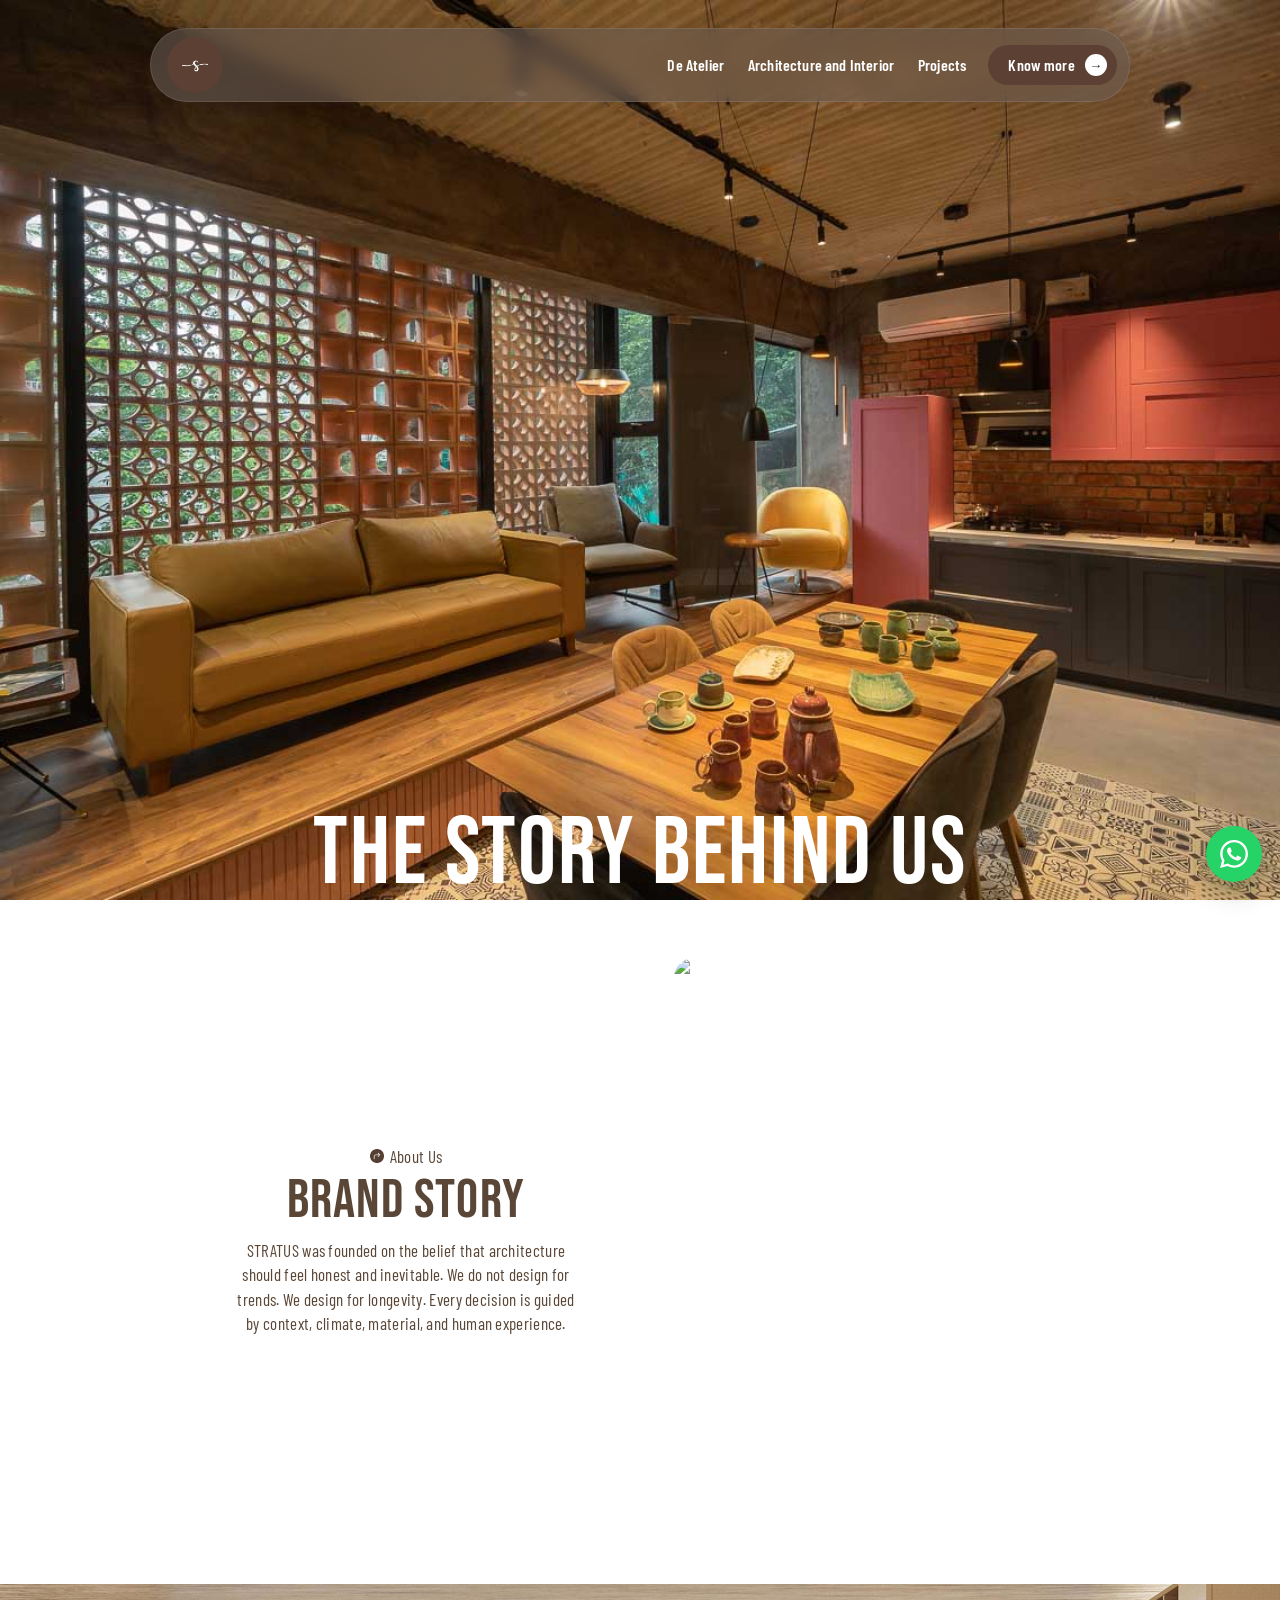
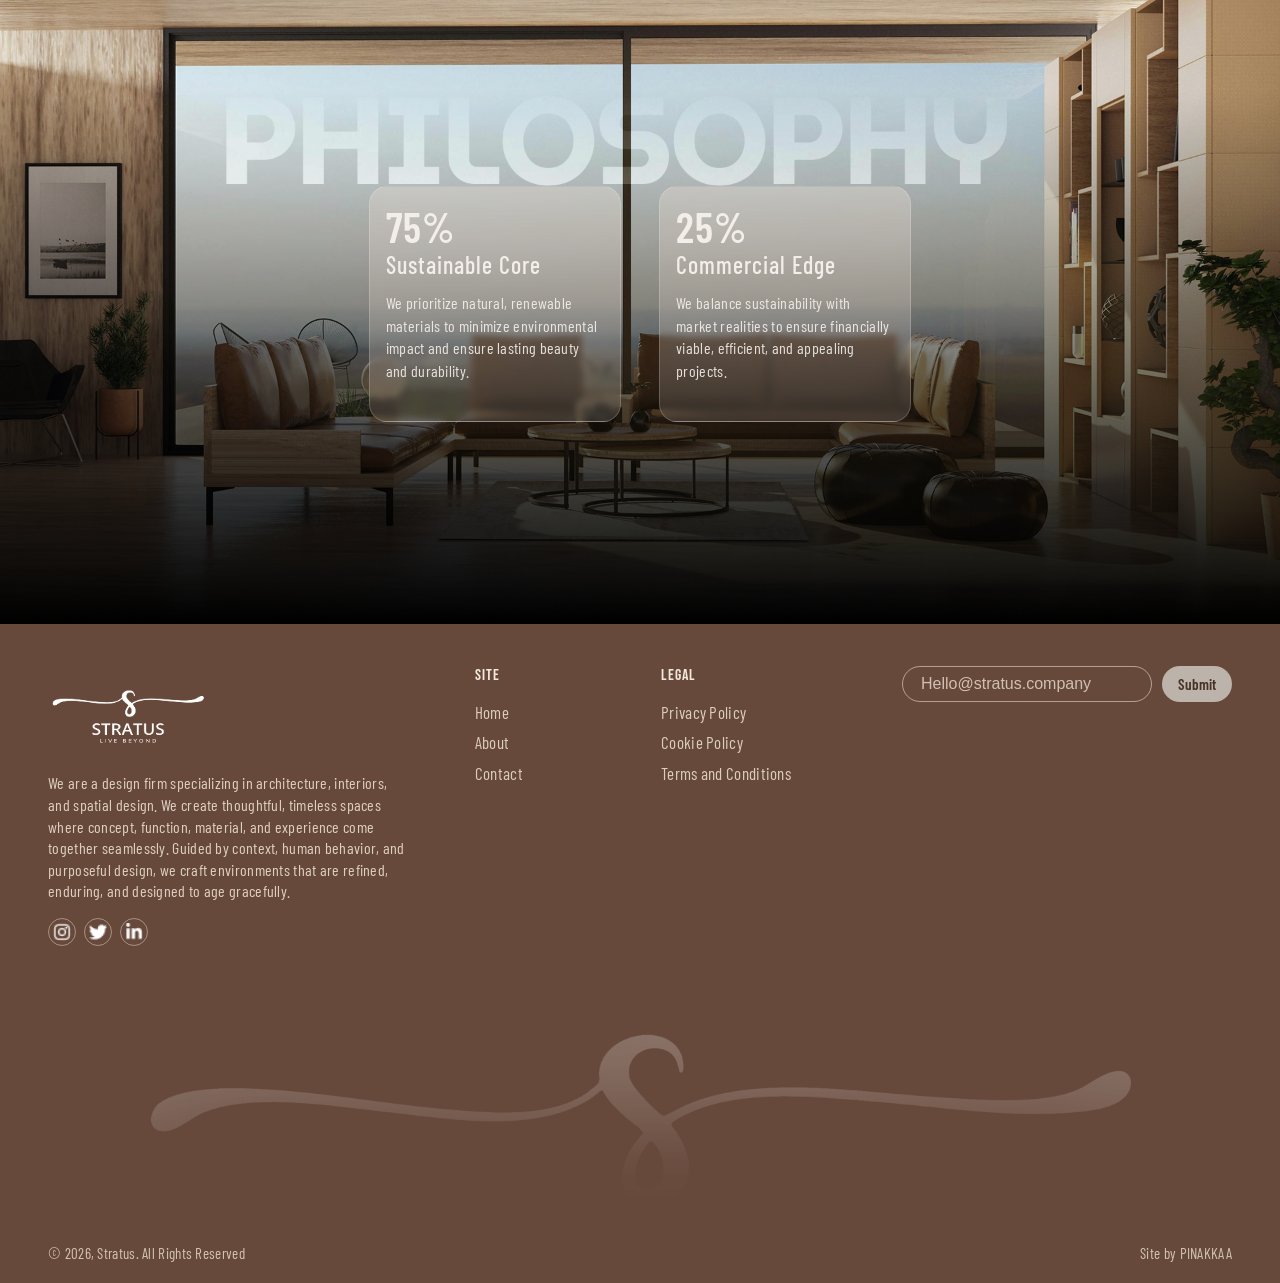
==== commit 3cf221b2: "v" ====
--- a/about.html
+++ b/about.html
@@ -227,8 +227,7 @@
               <img src="./Public/navbar/logo.png" alt="Stratus logo" class="footer-v2-logo" loading="lazy" decoding="async" />
             </a>
             <p>
-              We design interiors that balance comfort and clarity, crafting spaces defined by
-              purpose, proportion, and lasting character.
+              We are a design firm specializing in architecture, interiors, and spatial design. We create thoughtful, timeless spaces where concept, function, material, and experience come together seamlessly. Guided by context, human behavior, and purposeful design, we craft environments that are refined, enduring, and designed to age gracefully.
             </p>
             <div class="footer-v2-social">
               <a href="#" aria-label="Instagram"><img src="./Public/services/instagram.png" alt="" class="footer-social-icon" loading="lazy" decoding="async" /></a>
--- a/styles.css
+++ b/styles.css
@@ -1181,7 +1181,7 @@
   --home-process-gap-x: 24px;
 }
 
-/* Header spans row 1; rule row 2; six cards in rows 3–4 */
+/* Header spans row 1; rule row 2; five cards in rows 3–4 */
 .home-process-grid {
   display: grid;
   grid-template-columns: repeat(3, minmax(0, 1fr));
@@ -1296,7 +1296,7 @@
     margin: clamp(12px, 2vw, 20px) 0 clamp(18px, 2.5vw, 28px);
   }
 
-  /* Six cards in two rows below full-width rule */
+  /* Five cards in two rows below full-width rule */
   .home-process-grid > .home-process-card:nth-child(3) {
     grid-column: 1;
     grid-row: 3;
@@ -1321,16 +1321,12 @@
     grid-column: 2;
     grid-row: 4;
   }
-
-  .home-process-grid > .home-process-card:nth-child(8) {
-    grid-column: 3;
-    grid-row: 4;
-  }
 }
 
 .home-process-card img {
   width: 100%;
-  height: 90px;
+  aspect-ratio: 1 / 1;
+  height: auto;
   object-fit: cover;
   border-radius: 8px;
   display: block;
@@ -2874,6 +2870,26 @@
   display: block;
   object-fit: cover;
   object-position: center;
+}
+
+.arch-intero-page .architecture-intro-section {
+  padding-left: 0;
+  padding-right: 0;
+}
+
+.arch-intero-page .architecture-intro-inner {
+  padding-inline: clamp(20px, 4vw, 24px);
+}
+
+.arch-intero-page .architecture-intro-lede {
+  margin-bottom: clamp(28px, 4vw, 36px);
+}
+
+.arch-intero-page .architecture-intro-media {
+  width: 100%;
+  max-width: none;
+  margin: 0;
+  border-radius: 0;
 }
 
 @media (max-width: 768px) {
@@ -9577,7 +9593,11 @@
   }
 
   .home-process-card img {
-    height: 86px;
+    aspect-ratio: 1 / 1;
+    width: 100%;
+    max-width: 280px;
+    margin-left: auto;
+    margin-right: auto;
   }
 
   .home-process-card h3 {
@@ -9817,6 +9837,16 @@
     padding-right: max(20px, env(safe-area-inset-right, 0px));
   }
 
+  .arch-intero-page .architecture-intro-section {
+    padding-left: 0;
+    padding-right: 0;
+  }
+
+  .arch-intero-page .architecture-intro-inner {
+    padding-left: max(20px, env(safe-area-inset-left, 0px));
+    padding-right: max(20px, env(safe-area-inset-right, 0px));
+  }
+
   .architecture-intro-media {
     height: clamp(200px, 52vw, 300px);
   }
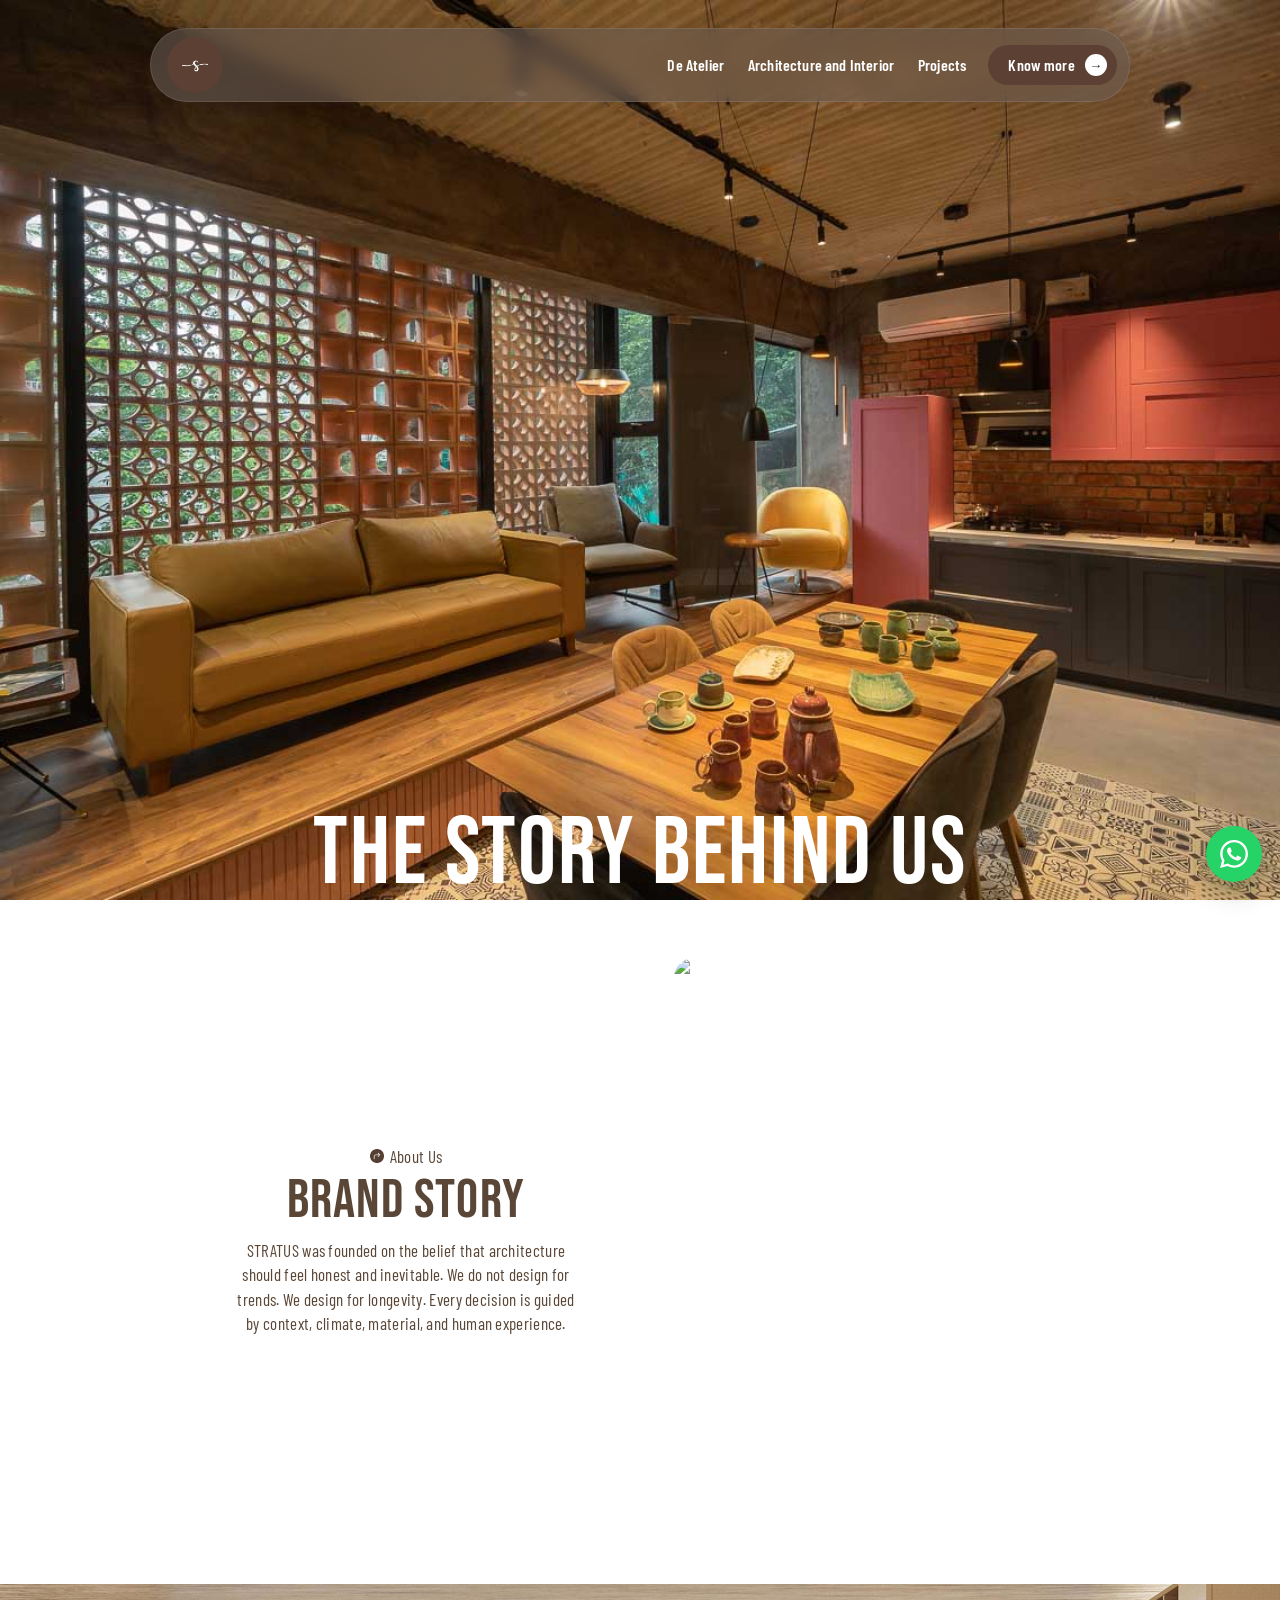
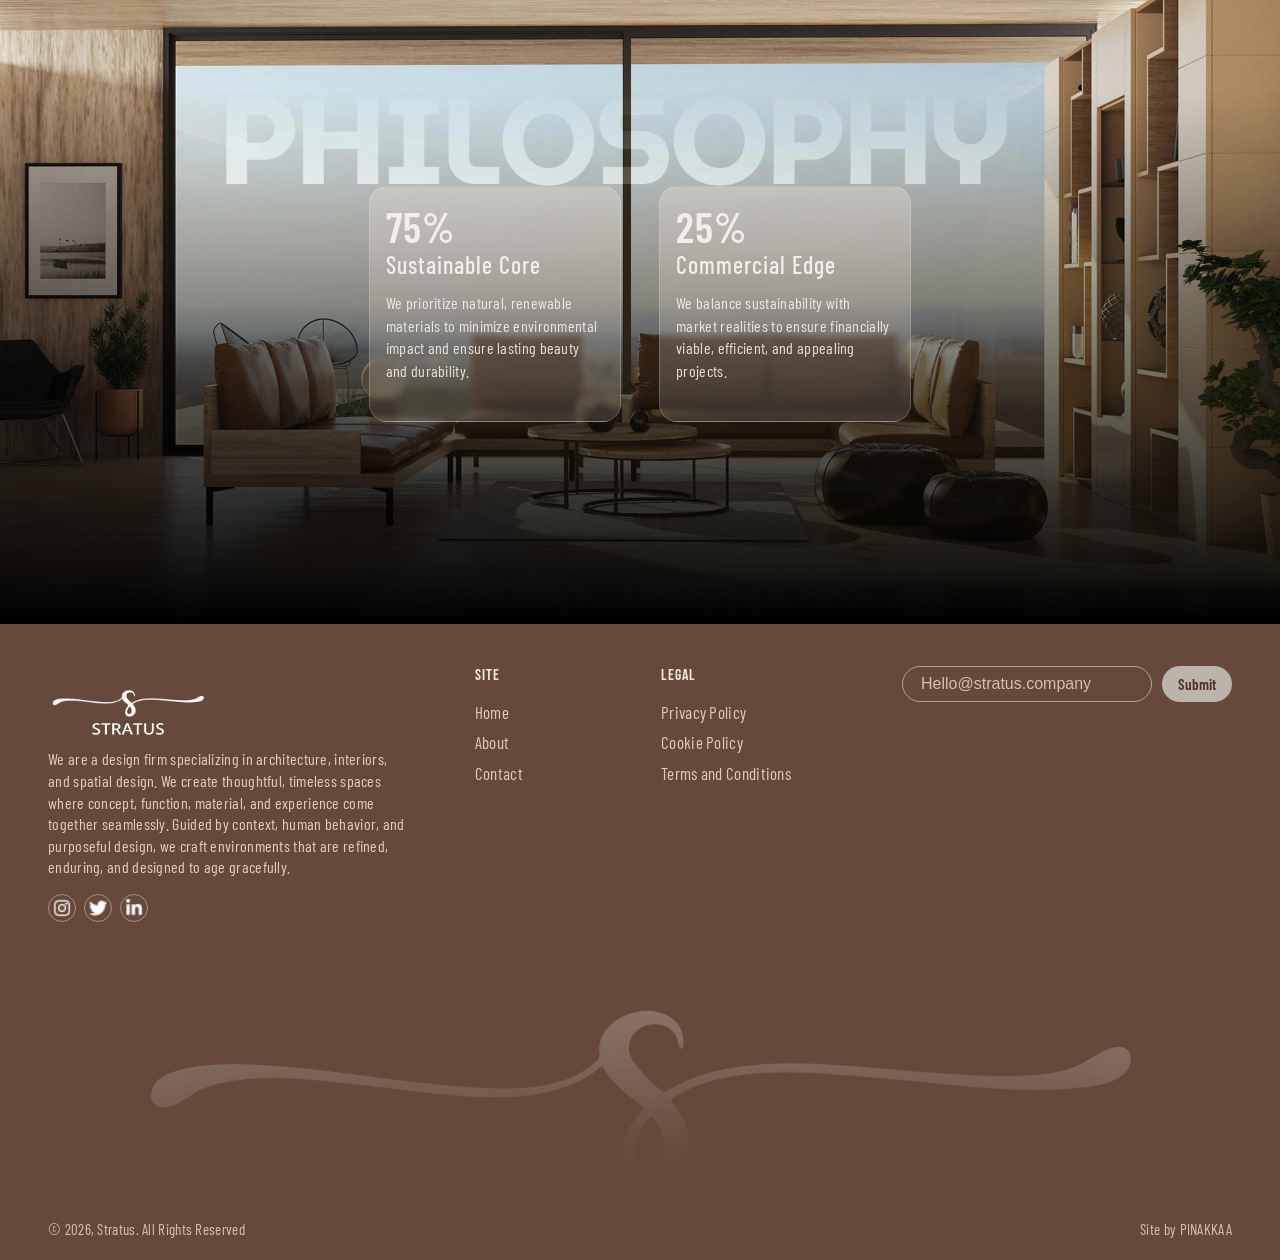
==== commit 9bcec1a2: "new logo changes" ====
--- a/about.html
+++ b/about.html
@@ -224,7 +224,7 @@
         <div class="footer-v2-top">
           <div class="footer-v2-brand">
             <a href="./index.html" class="footer-v2-logo-link" aria-label="Stratus Home">
-              <img src="./Public/navbar/logo.png" alt="Stratus logo" class="footer-v2-logo" loading="lazy" decoding="async" />
+              <img src="./Public/navbar/logo - footer.png" alt="Stratus logo" class="footer-v2-logo" loading="lazy" decoding="async" />
             </a>
             <p>
               We are a design firm specializing in architecture, interiors, and spatial design. We create thoughtful, timeless spaces where concept, function, material, and experience come together seamlessly. Guided by context, human behavior, and purposeful design, we craft environments that are refined, enduring, and designed to age gracefully.
--- a/styles.css
+++ b/styles.css
@@ -1181,7 +1181,7 @@
   --home-process-gap-x: 24px;
 }
 
-/* Header spans row 1; rule row 2; five cards in rows 3–4 */
+/* Header spans row 1; rule row 2; six cards in rows 3–4 */
 .home-process-grid {
   display: grid;
   grid-template-columns: repeat(3, minmax(0, 1fr));
@@ -1296,7 +1296,7 @@
     margin: clamp(12px, 2vw, 20px) 0 clamp(18px, 2.5vw, 28px);
   }
 
-  /* Five cards in two rows below full-width rule */
+  /* Six cards in two rows below full-width rule */
   .home-process-grid > .home-process-card:nth-child(3) {
     grid-column: 1;
     grid-row: 3;
@@ -1319,6 +1319,11 @@
 
   .home-process-grid > .home-process-card:nth-child(7) {
     grid-column: 2;
+    grid-row: 4;
+  }
+
+  .home-process-grid > .home-process-card:nth-child(8) {
+    grid-column: 3;
     grid-row: 4;
   }
 }
@@ -1348,6 +1353,10 @@
   font-size: 16px;
   line-height: 1.3;
   color: rgba(241, 231, 220, 0.78);
+}
+
+.home-process-nowrap {
+  white-space: nowrap;
 }
 
 .home-why-section {
@@ -3386,9 +3395,9 @@
   width: 100%;
   border-radius: 12px;
   overflow: hidden;
-  background: #f2ede8;
+  background: #ffffff;
   display: block;
-  padding: clamp(4px, 1vw, 8px);
+  padding: 2px;
   box-sizing: border-box;
 }
 
@@ -3736,8 +3745,8 @@
   min-height: clamp(300px, 50vh, 580px);
   border-radius: 12px;
   overflow: hidden;
-  background: #f2ede8;
-  padding: clamp(10px, 1.8vw, 18px);
+  background: #ffffff;
+  padding: 2px;
   box-sizing: border-box;
   display: flex;
   align-items: center;
@@ -3857,7 +3866,7 @@
 
   .arch-intero-drawer__grid .arch-intero-projects-card-panel-figure {
     min-height: clamp(200px, 36dvh, 340px);
-    padding: clamp(8px, 2vw, 12px);
+    padding: 2px;
     border-radius: 10px;
   }
 
@@ -4484,14 +4493,14 @@
 
 .project-page .project-portfolio-section .arch-intero-projects-card-panel-figure {
   margin: 0;
-  padding: 0;
+  padding: 2px;
   min-width: 0;
   width: 100%;
   aspect-ratio: 4 / 3;
   min-height: clamp(88px, 12vw, 165px);
   border-radius: 10px;
   overflow: hidden;
-  background: #e8e2dc;
+  background: #ffffff;
   display: block;
   position: relative;
 }
@@ -7022,14 +7031,14 @@
 
 .interior-page .de-atelier-gargi-portfolio .arch-intero-projects-card-panel-figure {
   margin: 0;
-  padding: 0;
+  padding: 2px;
   min-width: 0;
   width: 100%;
   aspect-ratio: 4 / 3;
   min-height: clamp(118px, 17vw, 220px);
   border-radius: 10px;
   overflow: hidden;
-  background: #e8e2dc;
+  background: #ffffff;
   display: block;
   position: relative;
 }
@@ -9592,6 +9601,13 @@
     gap: 14px;
   }
 
+  .home-process-card {
+    display: flex;
+    flex-direction: column;
+    align-items: center;
+    text-align: center;
+  }
+
   .home-process-card img {
     aspect-ratio: 1 / 1;
     width: 100%;
@@ -9602,11 +9618,16 @@
 
   .home-process-card h3 {
     font-size: clamp(20px, 5.3vw, 28px);
+    text-align: center;
+    width: 100%;
   }
 
   .home-process-card p {
     font-size: 15px;
-    max-width: none;
+    max-width: 34ch;
+    margin-left: auto;
+    margin-right: auto;
+    text-align: center;
   }
 
   .home-why-section {
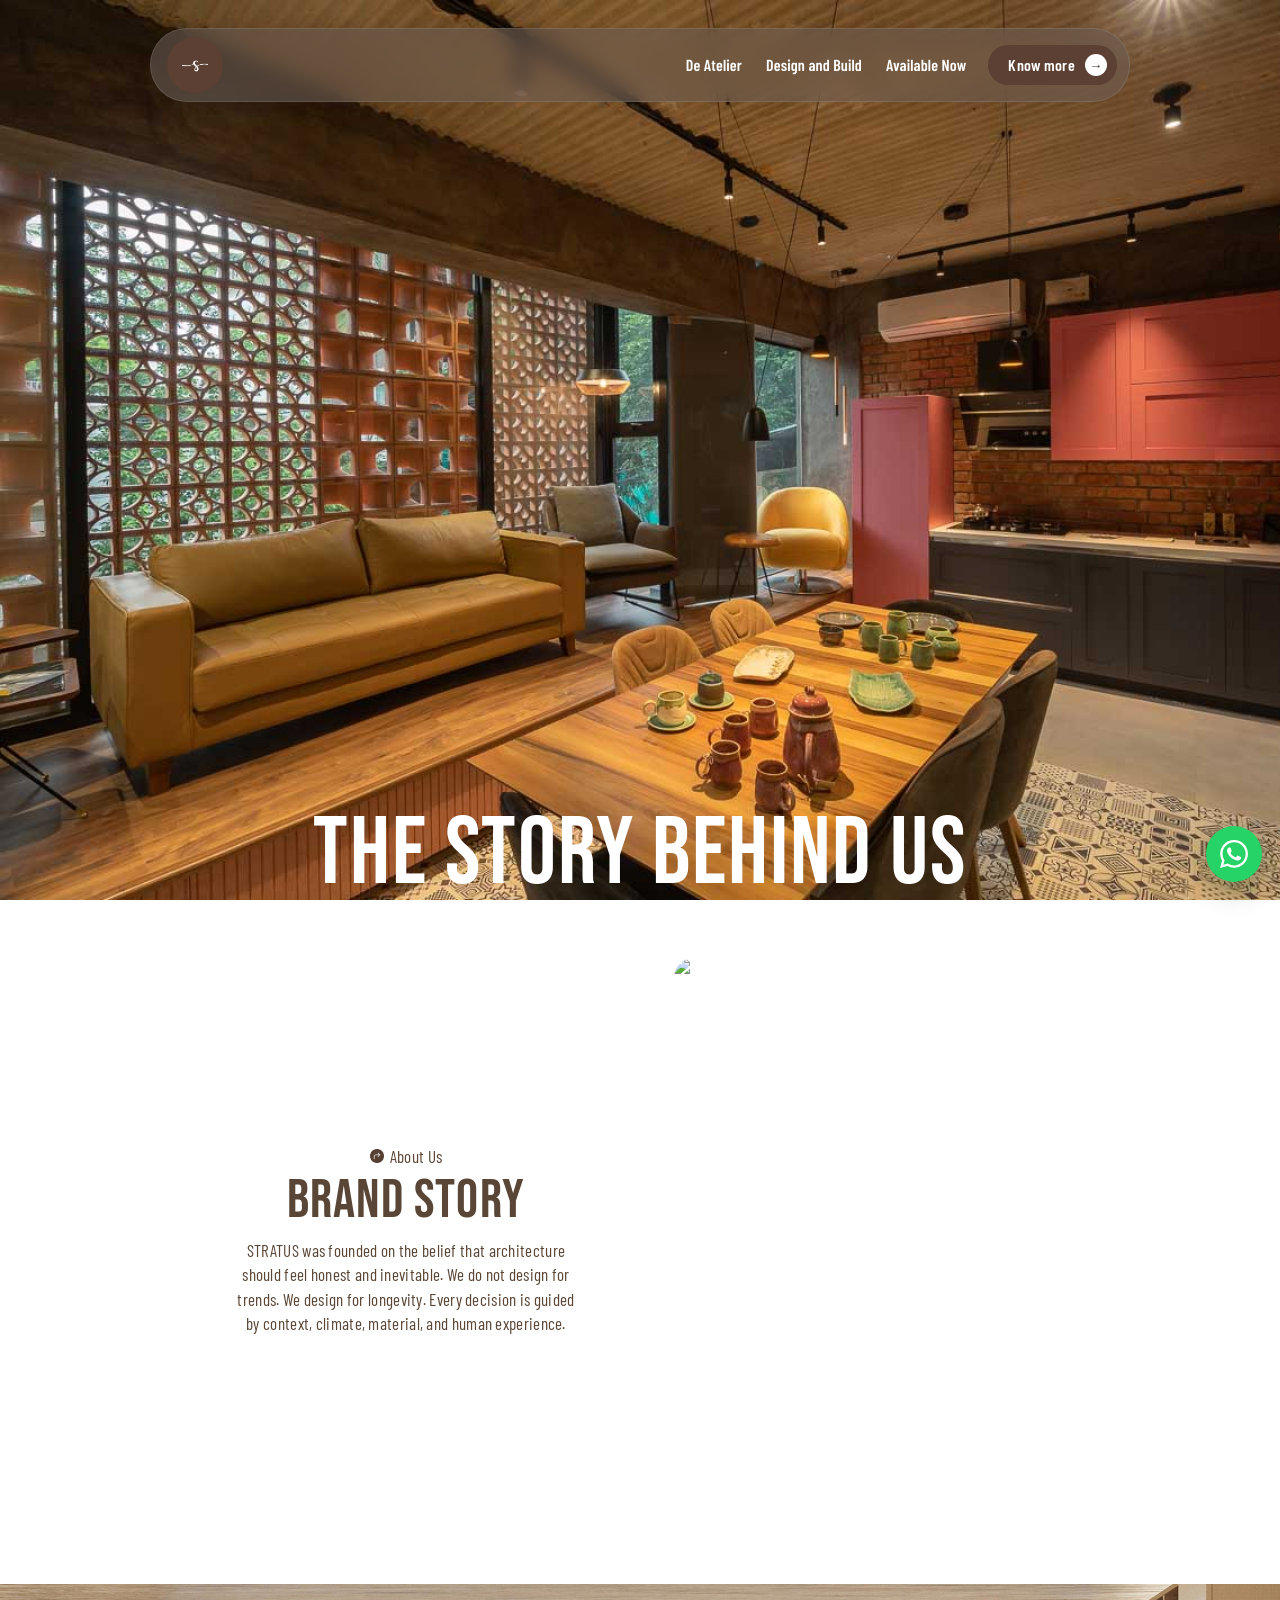
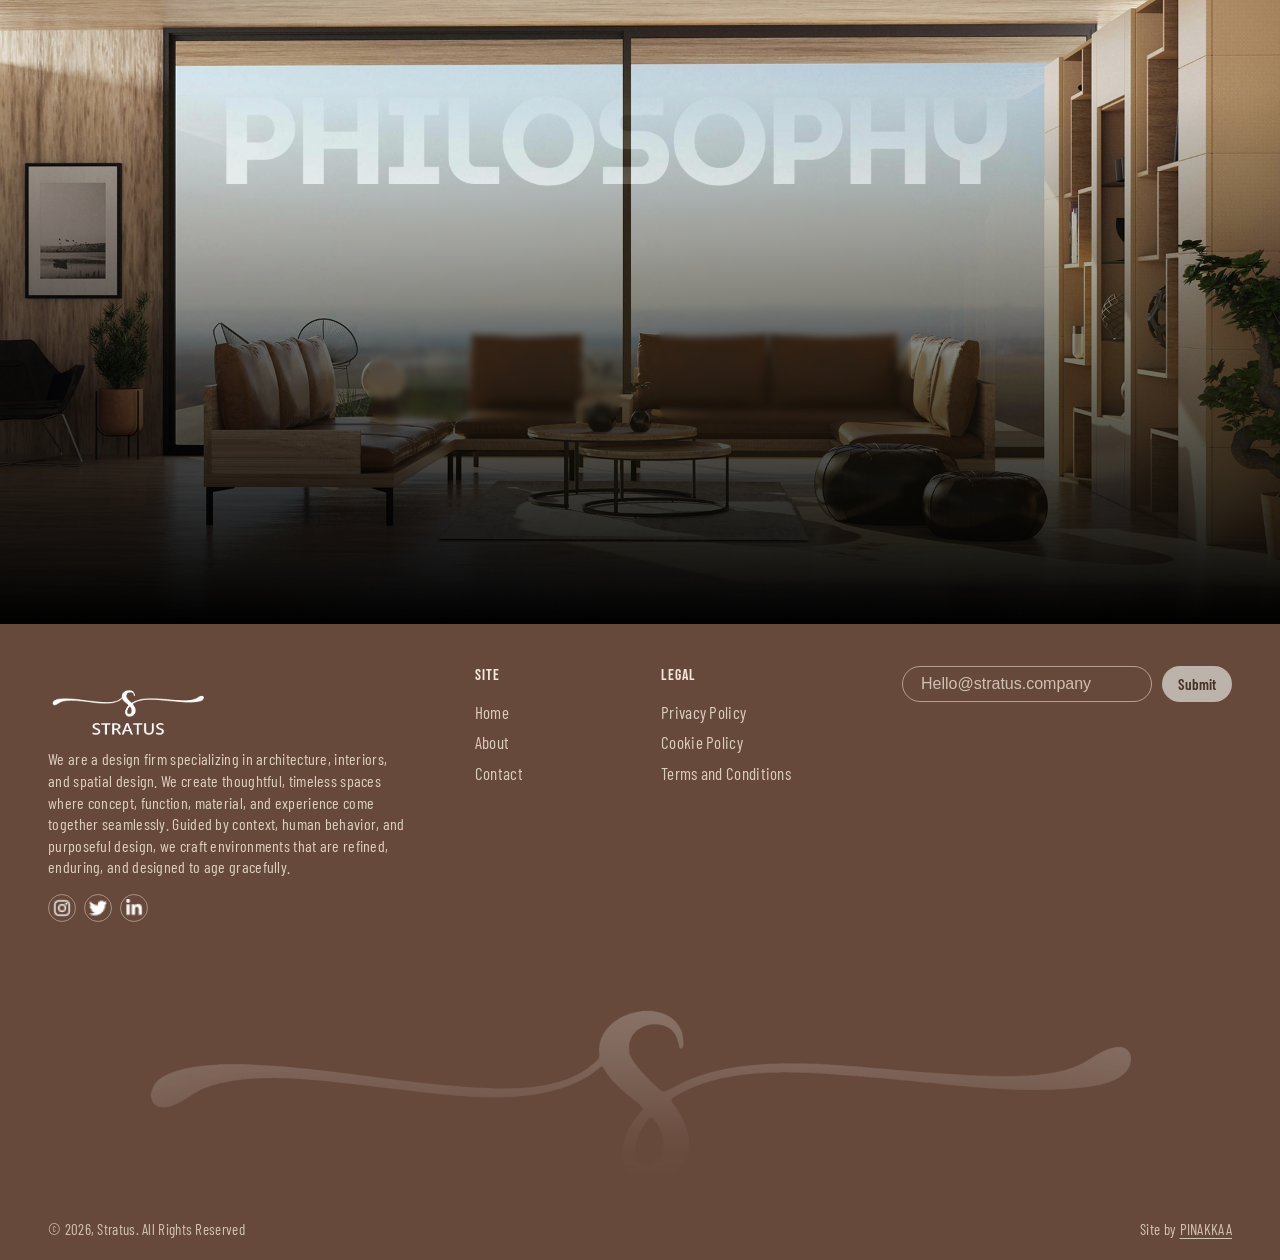
==== commit f84c93c3: "Initial commit with Git LFS" ====
--- a/about.html
+++ b/about.html
@@ -1,22 +1,40 @@
-<!doctype html>
+﻿<!doctype html>
 <html lang="en">
   <head>
+    <script>
+      (function () {
+        try {
+          if (location.protocol !== "http:" && location.protocol !== "https:") return;
+          var path = location.pathname || "/";
+          var file = "/index.html";
+          if (path !== "/" && !/index\.html?$/i.test(path)) {
+            file = /\.html$/i.test(path) ? path : path.replace(/\/+$/, "") + ".html";
+          }
+          try { sessionStorage.setItem("stratus-active-page", file); } catch (err) {}
+          if (path !== "/" || location.hash) {
+            history.replaceState(null, "", "/" + (location.search || ""));
+          }
+          document.documentElement.style.visibility = "";
+        } catch (e) {}
+      })();
+    </script>
+
     <meta charset="UTF-8" />
     <meta name="viewport" content="width=device-width, initial-scale=1, viewport-fit=cover" />
     <title>About | Stratus</title>
     <link rel="preload" href="./photos/Mungo/aboutbanner.jpg" as="image" fetchpriority="high" />
-    <link
+        <link
       rel="preload"
-      href="./Font/Panigale-Font/Panigale-SemiBold.woff2"
+      href="./Font/Barlow_Condensed/BarlowCondensed-SemiBold.ttf"
       as="font"
-      type="font/woff2"
+      type="font/ttf"
       crossorigin
     />
     <link
       rel="preload"
-      href="./Font/Barlow_Condensed/BarlowCondensed-Regular.woff2"
+      href="./Font/Barlow_Condensed/BarlowCondensed-Medium.ttf"
       as="font"
-      type="font/woff2"
+      type="font/ttf"
       crossorigin
     />
     <link rel="stylesheet" href="./styles.css" />
@@ -55,8 +73,8 @@
         <div class="nav-right" id="site-navigation">
           <ul class="nav-links">
             <li><a href="./de-atelier.html">De Atelier</a></li>
-            <li><a href="./arch_and_intero.html">Architecture and Interior</a></li>
-            <li><a href="./project.html">Projects</a></li>
+            <li><a href="./arch_and_intero.html">Design and Build</a></li>
+            <li><a href="./available-now.html">Available Now</a></li>
           </ul>
           <a href="./contact.html" class="hero-contact-btn"
             >Know more <span class="hero-contact-btn-icon" aria-hidden="true">&#8594;</span></a
@@ -268,7 +286,7 @@
 
         <div class="footer-v2-bottom">
           <p>&copy; 2026, Stratus. All Rights Reserved</p>
-          <p>Site by PINAKKAA</p>
+          <p>Site by <a href="https://pinakkaa.com/" target="_blank" rel="noopener noreferrer">PINAKKAA</a></p>
         </div>
       </div>
     </footer>
--- a/styles.css
+++ b/styles.css
@@ -1,11 +1,6 @@
 @font-face {
   font-family: "Panigale";
   src:
-    url("./Font/Panigale-Font/Panigale-Regular.woff2") format("woff2"),
-    url("./Font/Panigale-Font/Panigale-Regular.woff") format("woff"),
-    url("./Font/Panigale-Font/Panigale-Regular.ttf") format("truetype"),
-    local("Panigale"),
-    local("Panigale Regular"),
     url("./Font/Panigale-Font/panigale.otf") format("opentype");
   font-weight: 400;
   font-style: normal;
@@ -15,10 +10,6 @@
 @font-face {
   font-family: "Panigale";
   src:
-    url("./Font/Panigale-Font/Panigale-Medium.woff2") format("woff2"),
-    url("./Font/Panigale-Font/Panigale-Medium.woff") format("woff"),
-    url("./Font/Panigale-Font/Panigale-Medium.ttf") format("truetype"),
-    local("Panigale Medium"),
     url("./Font/Panigale-Font/panigale.otf") format("opentype");
   font-weight: 500;
   font-style: normal;
@@ -28,11 +19,6 @@
 @font-face {
   font-family: "Panigale";
   src:
-    url("./Font/Panigale-Font/Panigale-SemiBold.woff2") format("woff2"),
-    url("./Font/Panigale-Font/Panigale-SemiBold.woff") format("woff"),
-    url("./Font/Panigale-Font/Panigale-SemiBold.ttf") format("truetype"),
-    local("Panigale SemiBold"),
-    local("Panigale Semibold"),
     url("./Font/Panigale-Font/panigale.otf") format("opentype");
   font-weight: 600;
   font-style: normal;
@@ -73,15 +59,10 @@
 
 @font-face {
   font-family: "Barlow Condensed";
-  src:
-    url("./Font/Barlow_Condensed/BarlowCondensed-Regular.woff2") format("woff2"),
-    url("./Font/Barlow_Condensed/BarlowCondensed-Regular.woff") format("woff"),
-    url("./Font/Barlow_Condensed/BarlowCondensed-Regular.ttf") format("truetype"),
-    local("Barlow Condensed"),
-    local("BarlowCondensed-Regular");
+  src: url("./Font/Barlow_Condensed/BarlowCondensed-Regular.ttf") format("truetype");
   font-weight: 400;
   font-style: normal;
-  font-display: swap;
+  font-display: block;
 }
 
 @font-face {
@@ -107,28 +88,18 @@
 
 @font-face {
   font-family: "Barlow Condensed";
-  src:
-    url("./Font/Barlow_Condensed/BarlowCondensed-Medium.woff2") format("woff2"),
-    url("./Font/Barlow_Condensed/BarlowCondensed-Medium.woff") format("woff"),
-    url("./Font/Barlow_Condensed/BarlowCondensed-Medium.ttf") format("truetype"),
-    local("Barlow Condensed Medium"),
-    local("BarlowCondensed-Medium");
+  src: url("./Font/Barlow_Condensed/BarlowCondensed-Medium.ttf") format("truetype");
   font-weight: 500;
   font-style: normal;
-  font-display: swap;
+  font-display: block;
 }
 
 @font-face {
   font-family: "Barlow Condensed";
-  src:
-    url("./Font/Barlow_Condensed/BarlowCondensed-SemiBold.woff2") format("woff2"),
-    url("./Font/Barlow_Condensed/BarlowCondensed-SemiBold.woff") format("woff"),
-    url("./Font/Barlow_Condensed/BarlowCondensed-SemiBold.ttf") format("truetype"),
-    local("Barlow Condensed SemiBold"),
-    local("BarlowCondensed-SemiBold");
+  src: url("./Font/Barlow_Condensed/BarlowCondensed-SemiBold.ttf") format("truetype");
   font-weight: 600;
   font-style: normal;
-  font-display: swap;
+  font-display: block;
 }
 
 @font-face {
@@ -170,7 +141,7 @@
   --display-font: "Panigale", serif;
   /* Display headings site-wide */
   --heading-font: "Bebas Neue", "Metropolis", sans-serif;
-  --body-font: "Barlow Condensed", sans-serif;
+  --body-font: "Barlow Condensed", "Arial Narrow", "Segoe UI", sans-serif;
   --primary: #d6bfa8;
   --primary-light: #e5d3c2;
   /* Home “Our Services” band + home page canvas (index.html) */
@@ -453,8 +424,12 @@
 .nav-links a {
   text-decoration: none;
   color: #fff;
+  font-family: var(--body-font);
   font-size: 18px;
   font-weight: 500;
+  line-height: 1.2;
+  letter-spacing: 0.02em;
+  text-rendering: geometricPrecision;
 }
 
 .nav-toggle,
@@ -643,8 +618,8 @@
   display: block;
 }
 
-.home-page .home-banner-panel--center img {
-  filter: grayscale(100%) contrast(1.08);
+.home-page .home-banner-panel--center {
+  background-color: #67493b;
 }
 
 .home-page .home-banner-panel--center img.home-banner-center-com {
@@ -660,7 +635,6 @@
   object-position: center bottom;
   z-index: 2;
   pointer-events: none;
-  filter: none;
 }
 
 .home-page .home-banner-panel--cycle img {
@@ -854,9 +828,12 @@
 
 .home-page .nav-links a {
   color: #ffffff;
+  font-family: var(--body-font);
   font-size: 16px;
   font-weight: 600;
   letter-spacing: 0.01em;
+  line-height: 1.2;
+  text-rendering: geometricPrecision;
 }
 
 .hero-contact-btn {
@@ -1944,9 +1921,12 @@
 
 .top-hero-page .nav-links a {
   color: #ffffff;
+  font-family: var(--body-font);
   font-size: 16px;
   font-weight: 600;
   letter-spacing: 0.01em;
+  line-height: 1.2;
+  text-rendering: geometricPrecision;
 }
 
 .top-hero-page .page-hero {
@@ -2085,6 +2065,13 @@
     background-size: cover;
     background-repeat: no-repeat;
   }
+
+  .architecture-hero--arch-intero {
+    background-image: url("./Few_new_images/Banner_image.png");
+    background-position: center;
+    background-size: cover;
+    background-repeat: no-repeat;
+  }
 }
 
 .contact-hero-content {
@@ -2353,8 +2340,15 @@
 }
 
 .architecture-hero--arch-intero {
-  background-image: url("./Few_new_images/Banner_image.png");
+  background-color: #1a1512;
+  background-image: none;
   background-position: center;
+  position: relative;
+}
+
+.architecture-hero--arch-intero .page-hero-content {
+  position: relative;
+  z-index: 1;
 }
 
 .architecture-hero--project {
@@ -2374,6 +2368,11 @@
 
 .architecture-hero--gallery {
   background-image: url("./Font/updated_images/gallary_banner.png");
+  background-position: center;
+}
+
+.architecture-hero--evara {
+  background-image: url("./Gallary_image/contianer/Evara_Cover%20Pic.png");
   background-position: center;
 }
 
@@ -2879,6 +2878,148 @@
   display: block;
   object-fit: cover;
   object-position: center;
+}
+
+.arch-intero-philosophy-section {
+  width: 100%;
+  box-sizing: border-box;
+  padding: 120px clamp(24px, 6vw, 80px) 112px;
+  background-color: #f7f1ea;
+}
+
+.arch-intero-philosophy-inner {
+  max-width: 1180px;
+  margin: 0 auto;
+}
+
+.arch-intero-philosophy-block + .arch-intero-philosophy-block {
+  margin-top: 96px;
+  padding-top: 80px;
+  border-top: 1px solid rgba(62, 46, 38, 0.14);
+}
+
+.arch-intero-philosophy-block h2 {
+  margin: 0 0 56px;
+  font-family: var(--heading-font);
+  font-size: clamp(22px, 2.8vw, 42px);
+  font-weight: 600;
+  line-height: 1.2;
+  letter-spacing: 0.04em;
+  color: #3e2e26;
+  text-align: center;
+  max-width: 100%;
+  text-wrap: balance;
+}
+
+.arch-intero-philosophy-title-brand,
+.arch-intero-philosophy-title-rest {
+  display: inline;
+}
+
+.arch-intero-philosophy-title-brand:has(+ .arch-intero-philosophy-title-rest)::after {
+  content: " — ";
+}
+
+.arch-intero-philosophy-grid {
+  display: grid;
+  grid-template-columns: repeat(2, minmax(0, 1fr));
+  gap: 40px 72px;
+  align-items: start;
+}
+
+.arch-intero-philosophy-col {
+  padding: 36px 32px 40px;
+  background: rgba(255, 255, 255, 0.42);
+  border: 1px solid rgba(62, 46, 38, 0.08);
+  box-sizing: border-box;
+  min-width: 0;
+}
+
+.arch-intero-philosophy-col h3 {
+  margin: 0 0 18px;
+  font-family: var(--heading-font);
+  font-size: clamp(24px, 2.2vw, 30px);
+  font-weight: 600;
+  letter-spacing: 0.06em;
+  line-height: 1.2;
+  color: #3e2e26;
+}
+
+.arch-intero-philosophy-col p {
+  margin: 0;
+  font-family: var(--body-font);
+  font-size: 18px;
+  line-height: 1.85;
+  letter-spacing: 0.02em;
+  color: #5a4a40;
+}
+
+@media (max-width: 900px) {
+  .arch-intero-philosophy-grid {
+    grid-template-columns: 1fr;
+    gap: 28px;
+  }
+}
+
+@media (max-width: 768px) {
+  .arch-intero-philosophy-section {
+    padding: 56px 16px 52px;
+  }
+
+  .arch-intero-philosophy-block + .arch-intero-philosophy-block {
+    margin-top: 48px;
+    padding-top: 48px;
+  }
+
+  .arch-intero-philosophy-block h2 {
+    margin-bottom: 28px;
+    font-size: clamp(20px, 5.6vw, 28px);
+    line-height: 1.28;
+    letter-spacing: 0.02em;
+    padding-inline: 4px;
+  }
+
+  .arch-intero-philosophy-title-brand,
+  .arch-intero-philosophy-title-rest {
+    display: block;
+  }
+
+  .arch-intero-philosophy-title-brand {
+    margin-bottom: 6px;
+  }
+
+  .arch-intero-philosophy-title-brand::after {
+    content: none;
+  }
+
+  .arch-intero-philosophy-col {
+    padding: 22px 18px 26px;
+  }
+
+  .arch-intero-philosophy-col h3 {
+    margin-bottom: 12px;
+    font-size: clamp(20px, 5vw, 24px);
+    letter-spacing: 0.04em;
+  }
+
+  .arch-intero-philosophy-col p {
+    font-size: 16px;
+    line-height: 1.7;
+  }
+}
+
+@media (max-width: 480px) {
+  .arch-intero-philosophy-section {
+    padding: 48px 14px 44px;
+  }
+
+  .arch-intero-philosophy-block h2 {
+    font-size: clamp(18px, 5.2vw, 22px);
+  }
+
+  .arch-intero-philosophy-col {
+    padding: 18px 14px 22px;
+  }
 }
 
 .arch-intero-page .architecture-intro-section {
@@ -3656,6 +3797,21 @@
   line-height: 1.12;
   color: #1a1410;
   letter-spacing: -0.02em;
+}
+
+.arch-intero-drawer__subtitle {
+  margin: 0.45em 0 0;
+  font-family: var(--body-font, system-ui, sans-serif);
+  font-size: clamp(1rem, 1.45vw, 1.2rem);
+  font-weight: 500;
+  line-height: 1.45;
+  color: rgba(26, 20, 16, 0.62);
+  letter-spacing: 0.01em;
+  white-space: pre-line;
+}
+
+.arch-intero-drawer__subtitle[hidden] {
+  display: none !important;
 }
 
 .arch-intero-drawer__desc {
@@ -6844,6 +7000,129 @@
   }
 }
 
+/* De Atelier — About */
+.interior-page .de-atelier-brand-story {
+  width: 100%;
+  max-width: 100%;
+  box-sizing: border-box;
+  padding: 80px clamp(24px, 5vw, 64px) 96px;
+  background-color: #ffffff;
+  overflow-x: clip;
+}
+
+.interior-page .de-atelier-brand-story__inner {
+  max-width: 1400px;
+  margin: 0 auto;
+  min-width: 0;
+}
+
+.interior-page .de-atelier-brand-story__layout {
+  display: grid;
+  grid-template-columns: minmax(0, 1fr) minmax(0, 1.15fr);
+  gap: clamp(40px, 5vw, 64px);
+  align-items: center;
+  min-height: 0;
+}
+
+.interior-page .de-atelier-brand-story__media {
+  margin: 0;
+  width: 100%;
+  min-width: 0;
+  height: clamp(360px, 40vw, 420px);
+  min-height: 0;
+  position: relative;
+  border-radius: 18px;
+  overflow: hidden;
+  align-self: center;
+}
+
+.interior-page .de-atelier-brand-story__media img {
+  position: absolute;
+  inset: 0;
+  display: block;
+  width: 100%;
+  height: 100%;
+  object-fit: cover;
+  object-position: center 18%;
+}
+
+.interior-page .de-atelier-brand-story__copy {
+  min-width: 0;
+  display: flex;
+  flex-direction: column;
+  justify-content: center;
+  align-self: center;
+  color: var(--text-muted);
+}
+
+.interior-page .de-atelier-brand-story h2 {
+  margin: 0 0 32px;
+  font-family: var(--heading-font);
+  font-size: clamp(44px, 4vw, 64px);
+  font-weight: 600;
+  line-height: 0.95;
+  letter-spacing: 0.04em;
+  color: #3e2e26;
+  white-space: nowrap;
+  text-align: left;
+}
+
+.interior-page .de-atelier-brand-story__copy p {
+  margin: 0 0 18px;
+  font-family: var(--body-font);
+  font-size: clamp(17px, 1.25vw, 20px);
+  line-height: 1.65;
+  letter-spacing: 0.01em;
+  color: rgba(90, 70, 54, 0.9);
+}
+
+.interior-page .de-atelier-brand-story__copy p:last-child {
+  margin-bottom: 0;
+}
+
+.interior-page .de-atelier-brand-story__copy a {
+  color: #3e2e26;
+  text-decoration: underline;
+  text-underline-offset: 3px;
+}
+
+.interior-page .de-atelier-brand-story__copy a:hover {
+  color: #8c6e54;
+}
+
+@media (max-width: 900px) {
+  .interior-page .de-atelier-brand-story {
+    padding: 56px 20px 64px;
+  }
+
+  .interior-page .de-atelier-brand-story__layout {
+    grid-template-columns: minmax(0, 1fr);
+    gap: 32px;
+    min-height: 0;
+  }
+
+  .interior-page .de-atelier-brand-story h2 {
+    margin-bottom: 22px;
+    font-size: clamp(36px, 10vw, 52px);
+    line-height: 1.02;
+  }
+
+  .interior-page .de-atelier-brand-story__media {
+    max-width: 420px;
+    min-height: 0;
+    aspect-ratio: 3 / 4;
+  }
+
+  .interior-page .de-atelier-brand-story__media img {
+    position: absolute;
+  }
+
+  .interior-page .de-atelier-brand-story__copy p {
+    font-size: 17px;
+    line-height: 1.6;
+  }
+}
+
 /* De Atelier — Ar Gargi De portfolio grid (de-atelier.html) */
 .interior-page .de-atelier-gargi-portfolio {
   box-sizing: border-box;
@@ -7552,6 +7831,24 @@
 /* Continuous autoplay uses scrollLeft steps — avoid smooth-scroll lag */
 .gallary-scroll-viewport--infinite {
   scroll-behavior: auto;
+  -webkit-overflow-scrolling: auto;
+  overscroll-behavior-x: contain;
+}
+
+.gallary-scroll-viewport--infinite.is-gallary-booting {
+  opacity: 0;
+  pointer-events: none;
+}
+
+.gallary-scroll-viewport--infinite.is-gallary-ready {
+  opacity: 1;
+  transition: opacity 0.4s ease;
+}
+
+@media (prefers-reduced-motion: reduce) {
+  .gallary-scroll-viewport--infinite.is-gallary-ready {
+    transition: none;
+  }
 }
 
 .gallary-scroll-viewport--infinite.is-gallary-autoplay {
@@ -7619,10 +7916,21 @@
   opacity: 1;
   transform: none;
   transition: none;
+  background-color: #e8dfd6;
+  contain: layout paint;
 }
 
 .gallary-scroll-viewport--infinite .gallary-card:nth-child(n) {
   transition-delay: 0s;
+}
+
+.gallary-scroll-viewport--infinite .gallary-card img {
+  width: 100%;
+  height: 100%;
+  object-fit: cover;
+  display: block;
+  backface-visibility: hidden;
+  transform: translateZ(0);
 }
 
 .gallary-card {
@@ -8851,6 +9159,16 @@
   margin: 0;
   font-size: 15px;
   color: rgba(232, 219, 204, 0.84);
+}
+
+.footer-v2-bottom a {
+  color: inherit;
+  text-decoration: underline;
+  text-underline-offset: 3px;
+}
+
+.footer-v2-bottom a:hover {
+  color: #ffffff;
 }
 
 /* WhatsApp FAB: injected as last child of <html> (see script.js) + viewport-fixed, so it never
@@ -9934,3 +10252,344 @@
     min-height: 44px;
   }
 }
+
+/* Available Now — Evara (available-now.html) */
+.available-now-page .available-now-hero-content {
+  text-align: center;
+}
+
+.available-now-page .available-now-hero-content h1 {
+  margin: 0;
+  font-family: var(--heading-font);
+  font-size: clamp(48px, 8vw, 88px);
+  font-weight: 600;
+  line-height: 1;
+  letter-spacing: 0.08em;
+  color: #fff;
+  white-space: nowrap;
+  text-transform: none;
+}
+
+.available-now-page .available-now-hero-lede {
+  margin: 18px 0 0;
+  max-width: 28ch;
+  margin-inline: auto;
+  font-family: var(--body-font);
+  font-size: clamp(17px, 2vw, 21px);
+  line-height: 1.5;
+  letter-spacing: 0.03em;
+  color: rgba(255, 255, 255, 0.92);
+}
+
+.available-now-floorplans__header h2 {
+  margin: 0 0 8px;
+  font-family: var(--heading-font);
+  font-size: clamp(44px, 5vw, 64px);
+  font-weight: 600;
+  line-height: 1;
+  letter-spacing: 0.05em;
+  color: #3e2e26;
+}
+
+.available-now-floorplans__location {
+  margin: 0 0 28px;
+  font-family: var(--body-font);
+  font-size: clamp(18px, 1.6vw, 22px);
+  font-weight: 500;
+  letter-spacing: 0.06em;
+  text-transform: uppercase;
+  color: rgba(90, 70, 54, 0.82);
+}
+
+.available-now-floorplans__subheading {
+  margin: 0 0 10px;
+  font-family: var(--heading-font);
+  font-size: clamp(28px, 3vw, 36px);
+  font-weight: 600;
+  line-height: 1.1;
+  letter-spacing: 0.04em;
+  color: #6b2d26;
+}
+
+.available-now-floorplans {
+  box-sizing: border-box;
+  width: 100%;
+  padding: clamp(64px, 8vw, 96px) clamp(20px, 4vw, 48px);
+  background: #ffffff;
+}
+
+.available-now-floorplans__inner {
+  max-width: 1120px;
+  margin: 0 auto;
+}
+
+.available-now-floorplans__header {
+  max-width: 720px;
+  margin-bottom: clamp(32px, 4vw, 48px);
+}
+
+.available-now-floorplans__header p:last-child {
+  margin: 0;
+  font-family: var(--body-font);
+  font-size: 18px;
+  line-height: 1.65;
+  color: rgba(90, 70, 54, 0.9);
+}
+
+.available-now-floorplans__grid {
+  display: grid;
+  grid-template-columns: repeat(2, minmax(0, 1fr));
+  gap: clamp(24px, 4vw, 40px);
+  margin: 0;
+  padding: 0;
+  list-style: none;
+}
+
+.available-now-floorplan-group {
+  min-width: 0;
+  padding: clamp(20px, 3vw, 28px);
+  border: 1px solid rgba(62, 46, 38, 0.12);
+  border-radius: 18px;
+  background: #faf8f5;
+}
+
+.available-now-floorplan-group__title {
+  margin: 0 0 clamp(16px, 2.5vw, 24px);
+  font-family: var(--heading-font);
+  font-size: clamp(26px, 2.8vw, 34px);
+  font-weight: 600;
+  letter-spacing: 0.04em;
+  color: #6b2d26;
+  text-align: center;
+}
+
+.available-now-floorplan-group__images {
+  display: grid;
+  grid-template-columns: repeat(2, minmax(0, 1fr));
+  gap: clamp(12px, 2vw, 18px);
+}
+
+.available-now-floorplan-thumb {
+  display: flex;
+  flex-direction: column;
+  align-items: stretch;
+  margin: 0;
+  padding: 0;
+  border: 1px solid rgba(62, 46, 38, 0.1);
+  border-radius: 12px;
+  overflow: hidden;
+  background: #fff;
+  cursor: pointer;
+  text-align: left;
+  transition:
+    transform 0.2s ease,
+    box-shadow 0.2s ease,
+    border-color 0.2s ease;
+}
+
+.available-now-floorplan-thumb:hover {
+  transform: translateY(-2px);
+  border-color: rgba(140, 110, 84, 0.35);
+  box-shadow: 0 10px 24px rgba(62, 46, 38, 0.08);
+}
+
+.available-now-floorplan-thumb:focus-visible {
+  outline: 2px solid var(--accent-gold);
+  outline-offset: 3px;
+}
+
+.available-now-floorplan-thumb img {
+  display: block;
+  width: 100%;
+  aspect-ratio: 16 / 11;
+  object-fit: contain;
+  object-position: center;
+  background: #fff;
+}
+
+.available-now-floorplan-thumb__label {
+  padding: 10px 12px;
+  font-family: var(--body-font);
+  font-size: 14px;
+  font-weight: 600;
+  letter-spacing: 0.04em;
+  text-transform: uppercase;
+  text-align: center;
+  color: rgba(90, 70, 54, 0.88);
+  background: rgba(247, 244, 240, 0.95);
+}
+
+.available-now-floorplan-card {
+  display: flex;
+  flex-direction: column;
+  align-items: stretch;
+  width: 100%;
+  margin: 0;
+  padding: clamp(18px, 2.5vw, 24px);
+  border: 1px solid rgba(62, 46, 38, 0.12);
+  border-radius: 16px;
+  background: #faf8f5;
+  cursor: pointer;
+  text-align: left;
+  transition:
+    transform 0.2s ease,
+    box-shadow 0.2s ease,
+    border-color 0.2s ease;
+}
+
+.available-now-floorplan-card:hover {
+  transform: translateY(-2px);
+  border-color: rgba(140, 110, 84, 0.35);
+  box-shadow: 0 12px 28px rgba(62, 46, 38, 0.08);
+}
+
+.available-now-floorplan-card:focus-visible {
+  outline: 2px solid var(--accent-gold);
+  outline-offset: 3px;
+}
+
+.available-now-floorplan-card__title {
+  margin: 0 0 14px;
+  font-family: var(--heading-font);
+  font-size: clamp(22px, 2.2vw, 28px);
+  font-weight: 600;
+  letter-spacing: 0.04em;
+  color: #6b2d26;
+  text-align: center;
+}
+
+.available-now-floorplan-card__media {
+  border-radius: 12px;
+  overflow: hidden;
+  border: 1px solid rgba(62, 46, 38, 0.1);
+  background: #fff;
+}
+
+.available-now-floorplan-card__media img {
+  display: block;
+  width: 100%;
+  aspect-ratio: 16 / 11;
+  object-fit: contain;
+  object-position: center;
+  background: #fff;
+}
+
+.available-now-floorplan-card__cta {
+  margin-top: 14px;
+  font-family: var(--body-font);
+  font-size: 15px;
+  font-weight: 600;
+  letter-spacing: 0.06em;
+  text-transform: uppercase;
+  text-align: center;
+  color: rgba(90, 70, 54, 0.82);
+}
+
+.available-now-floorplans__actions {
+  display: flex;
+  justify-content: center;
+  margin-top: clamp(36px, 5vw, 48px);
+}
+
+.available-now-enquire-btn {
+  padding-inline: 36px;
+  min-height: 48px;
+}
+
+.available-now-enquiry {
+  position: fixed;
+  inset: 0;
+  z-index: 1200;
+  display: flex;
+  align-items: center;
+  justify-content: center;
+  padding: 24px;
+}
+
+.available-now-enquiry[hidden] {
+  display: none !important;
+}
+
+.available-now-enquiry__scrim {
+  position: absolute;
+  inset: 0;
+  background: rgba(26, 21, 18, 0.58);
+}
+
+.available-now-enquiry__panel {
+  position: relative;
+  z-index: 1;
+  width: min(100%, 640px);
+  max-height: min(92vh, 820px);
+  overflow: auto;
+  padding: clamp(24px, 4vw, 36px);
+  border-radius: 16px;
+  background: #fff;
+  box-shadow: 0 24px 64px rgba(26, 21, 18, 0.22);
+}
+
+.available-now-enquiry__close {
+  position: absolute;
+  top: 12px;
+  right: 12px;
+  width: 40px;
+  height: 40px;
+  border: 0;
+  border-radius: 999px;
+  background: rgba(62, 46, 38, 0.08);
+  color: #3e2e26;
+  font-size: 28px;
+  line-height: 1;
+  cursor: pointer;
+}
+
+.available-now-enquiry__close:hover {
+  background: rgba(62, 46, 38, 0.14);
+}
+
+.available-now-enquiry__panel h2 {
+  margin: 0 36px 8px 0;
+  font-family: var(--heading-font);
+  font-size: clamp(28px, 3vw, 36px);
+  font-weight: 600;
+  line-height: 1.1;
+  color: #3e2e26;
+}
+
+.available-now-enquiry__intro {
+  margin: 0 0 24px;
+  font-family: var(--body-font);
+  font-size: 16px;
+  line-height: 1.6;
+  color: rgba(90, 70, 54, 0.9);
+}
+
+.available-now-page .available-now-enquiry__form {
+  max-width: none;
+}
+
+@media (max-width: 900px) {
+  .available-now-floorplans__grid {
+    grid-template-columns: 1fr;
+  }
+}
+
+@media (max-width: 768px) {
+  .available-now-floorplan-group__images {
+    grid-template-columns: 1fr;
+  }
+
+  .available-now-page .available-now-hero-content h1 {
+    font-size: clamp(44px, 14vw, 72px);
+  }
+
+  .available-now-enquiry {
+    padding: 12px;
+    align-items: flex-end;
+  }
+
+  .available-now-enquiry__panel {
+    border-bottom-left-radius: 0;
+    border-bottom-right-radius: 0;
+  }
+}
